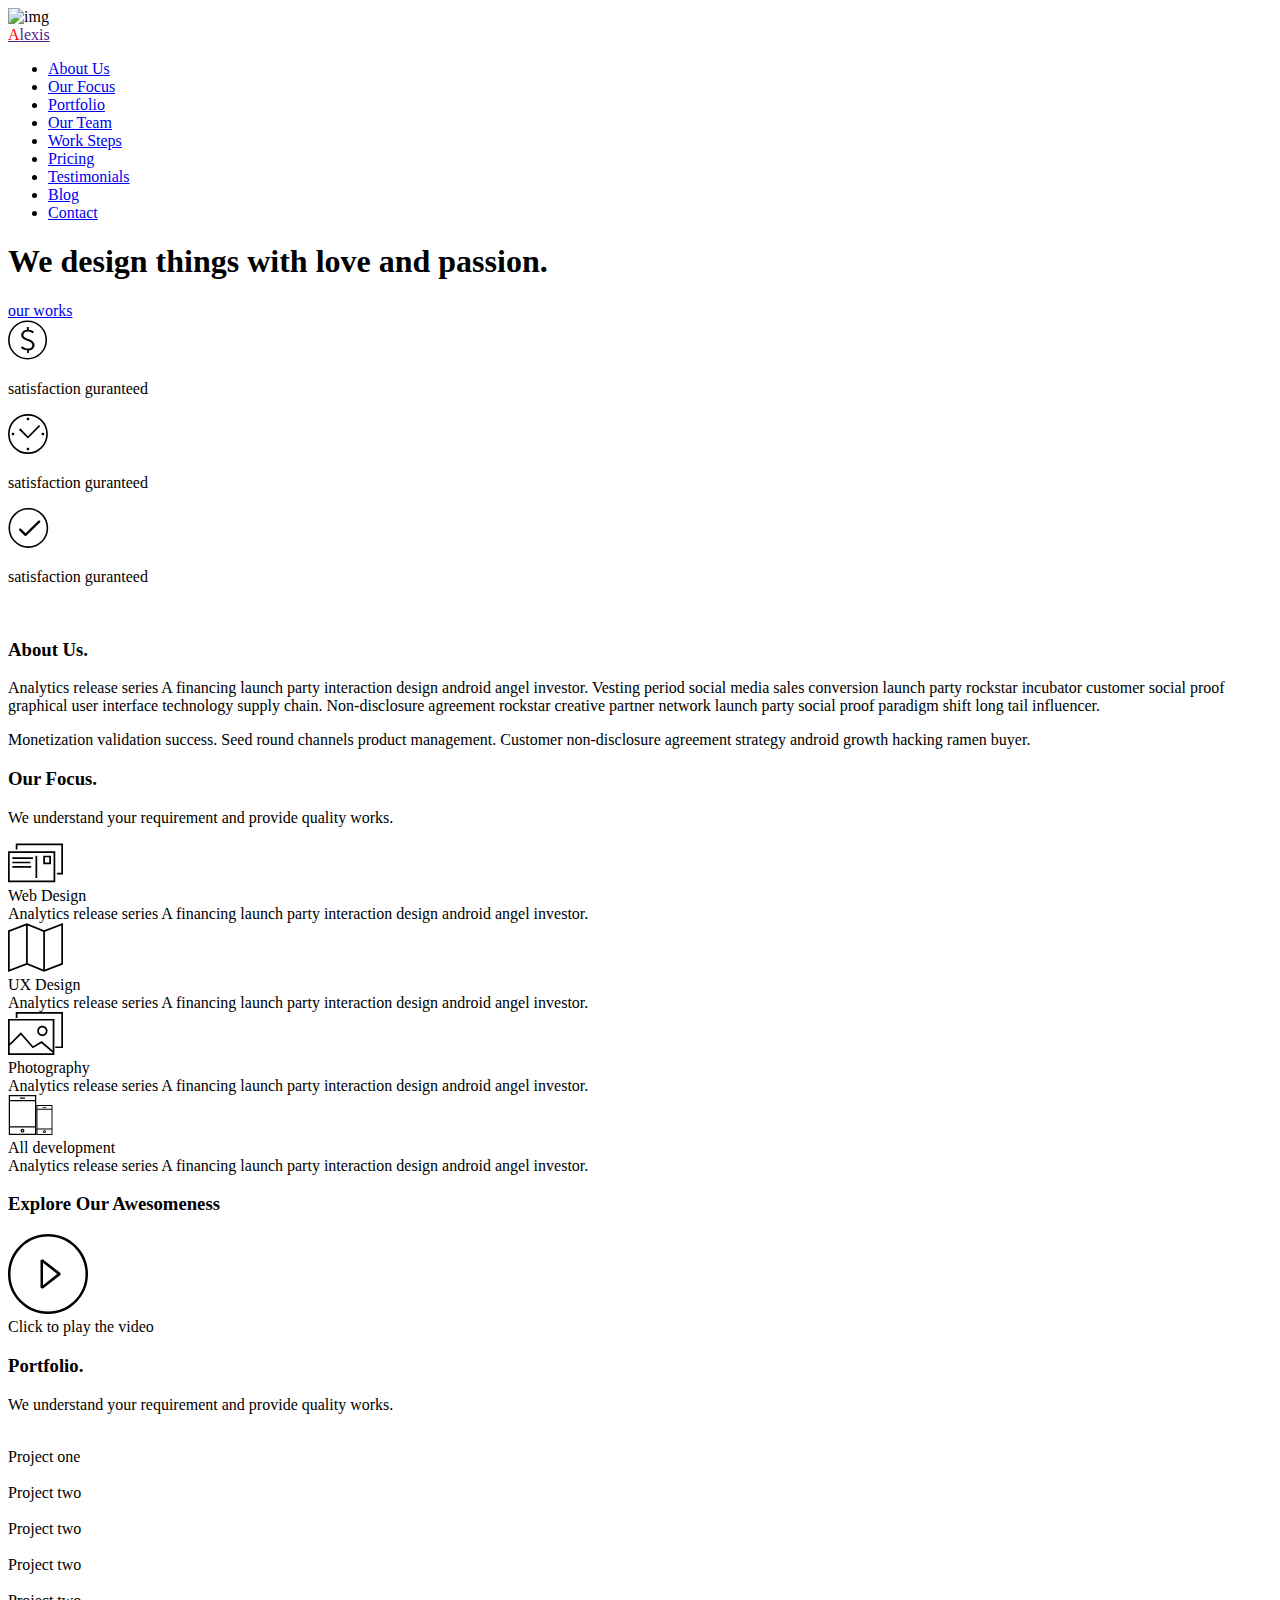
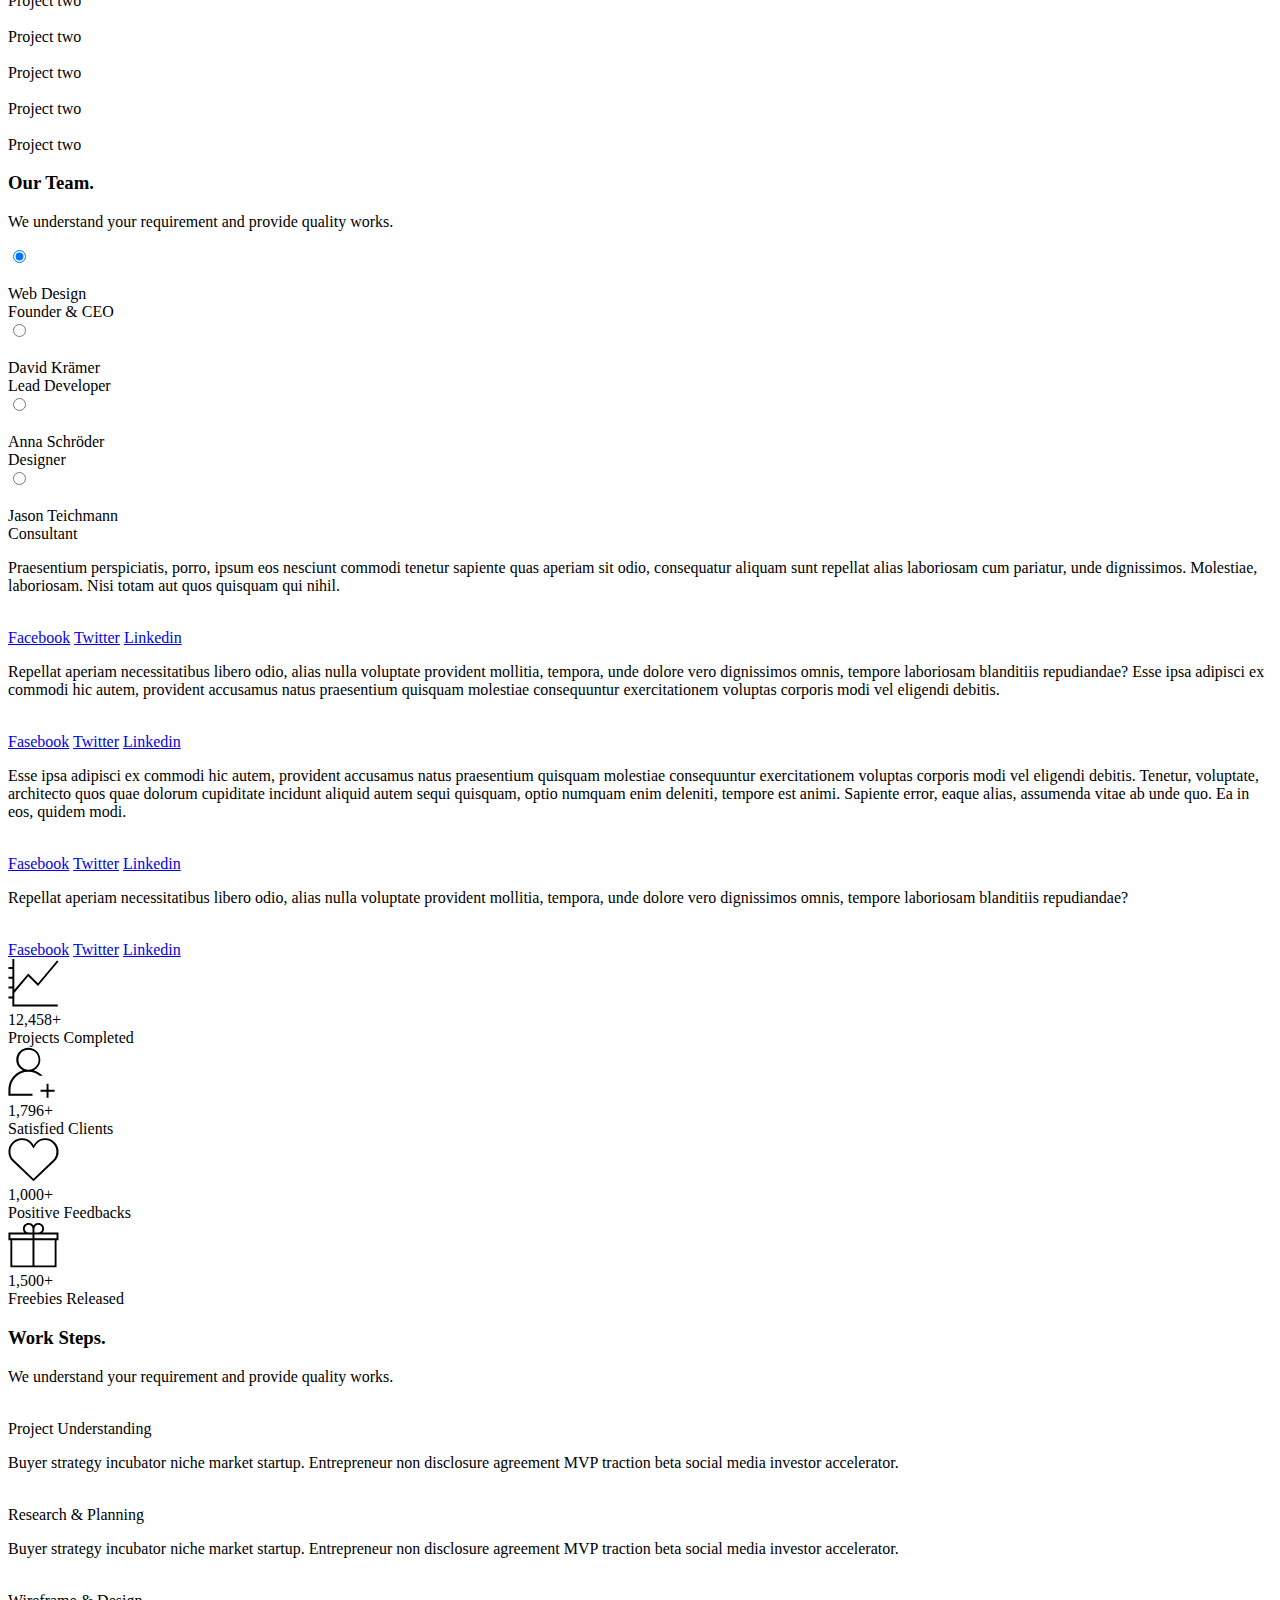
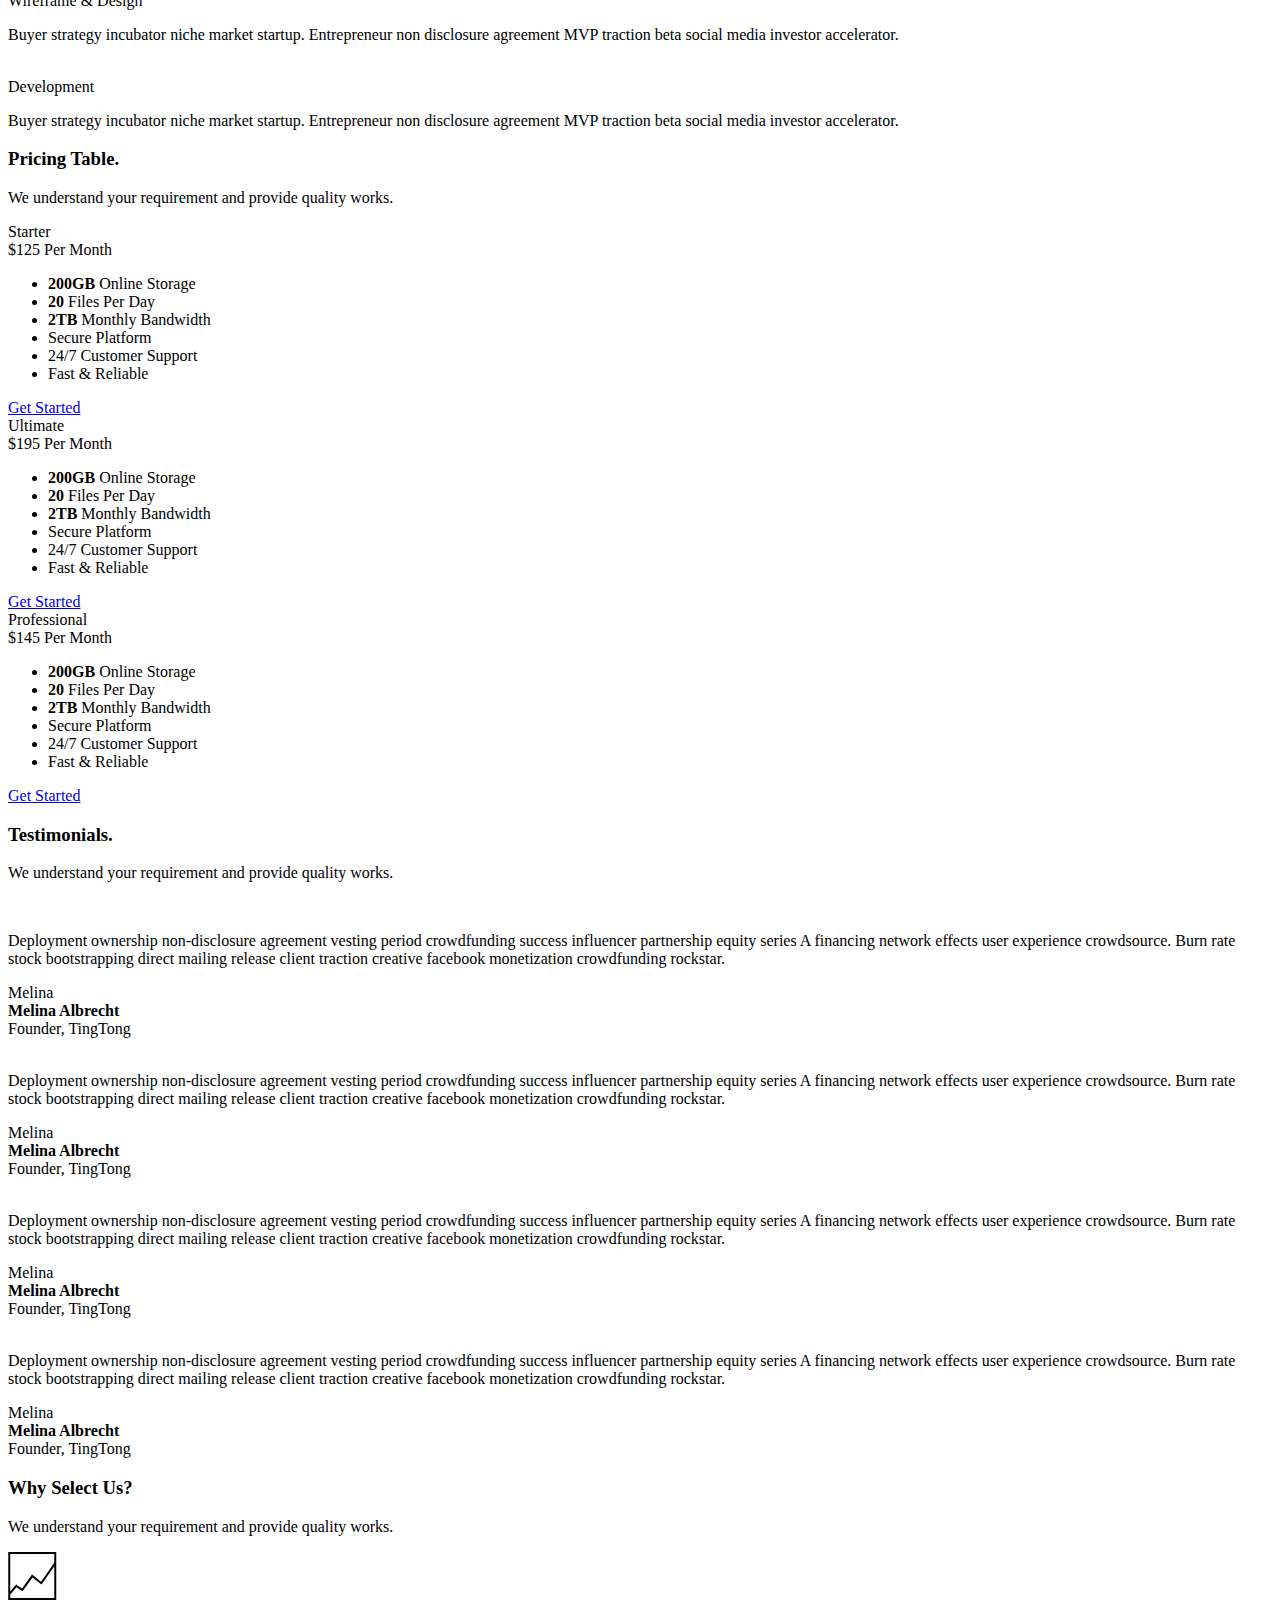
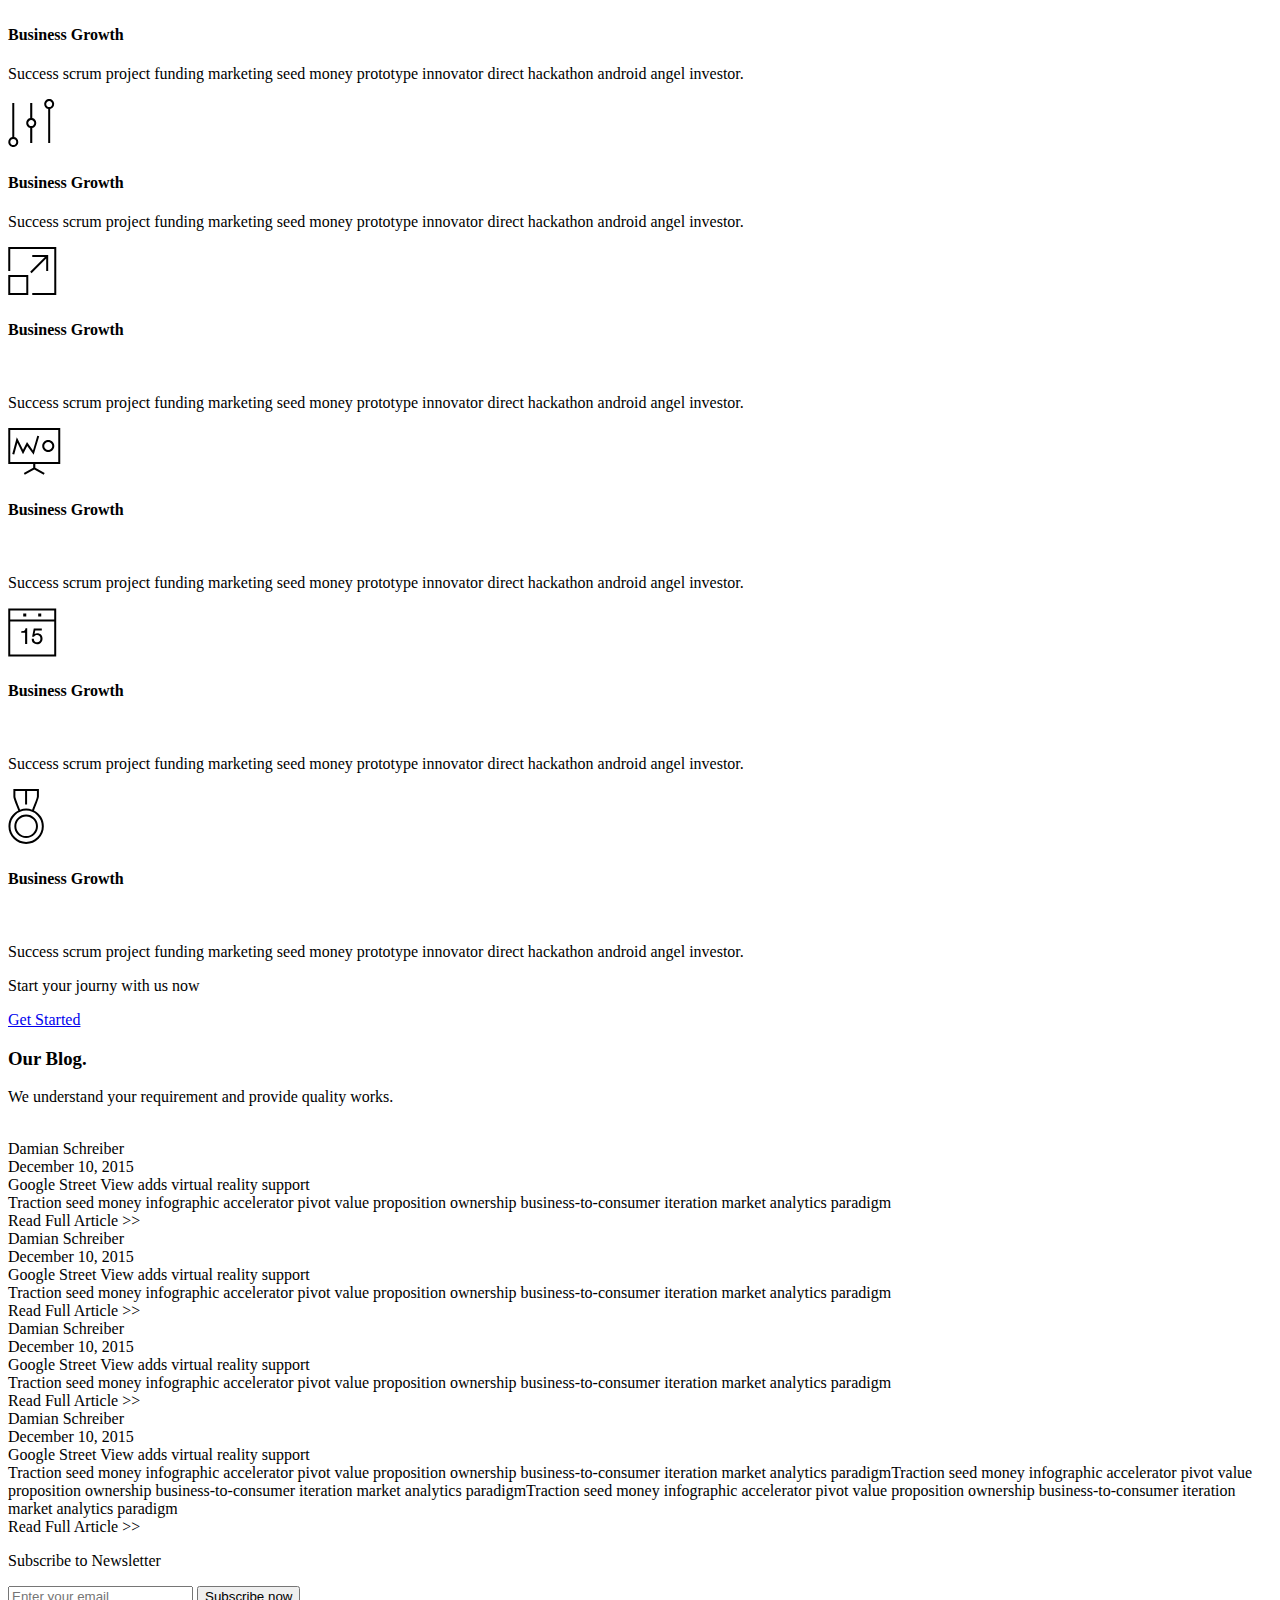
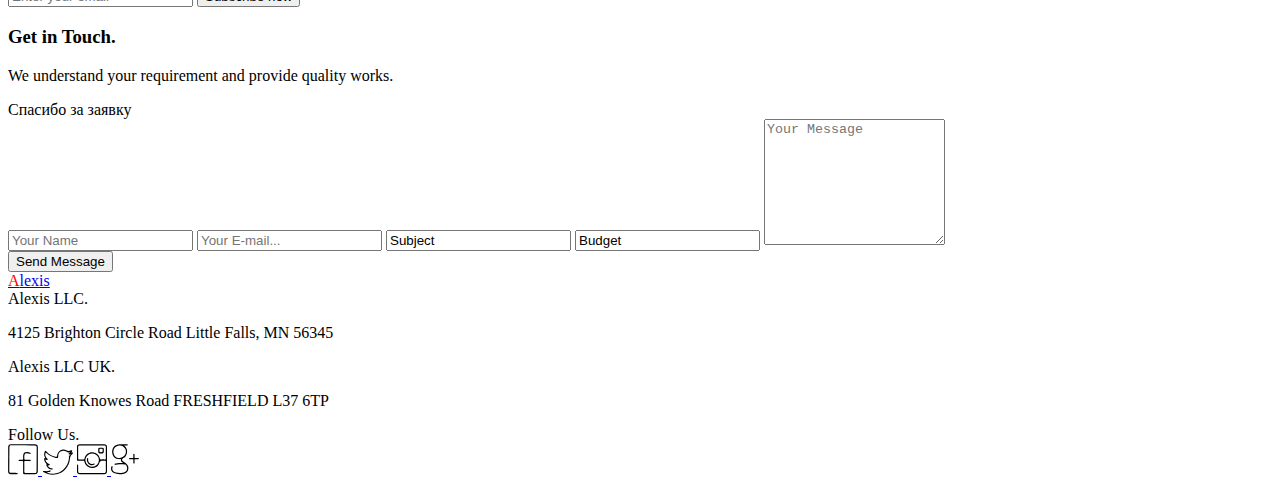
==== Alexis/index.html @ f341ecea "Update index.html" ====
<!DOCTYPE html>
<!--[if lt IE 7 ]><html class="ie ie6" lang="en"> <![endif]-->
<!--[if IE 7 ]><html class="ie ie7" lang="en"> <![endif]-->
<!--[if IE 8 ]><html class="ie ie8" lang="en"> <![endif]-->
<!--[if (gte IE 9)|!(IE)]><!--><html lang="ru"> <!--<![endif]-->


<head>

	<meta charset="utf-8">

	<title>Alexis</title>
	<meta name="description" content="">

	<!-- Header CSS (First Sections of Website: paste after release from header.min.css here) -->

	<!-- Load Main CSS Compilled without JS -->
<!-- 	<noscript>
		<link rel="stylesheet" href="main.min.css">
	</noscript> -->
	<!-- <link rel="stylesheet" href="css/icomoon.css"> -->

	<meta http-equiv="X-UA-Compatible" content="IE=edge">
	<meta name="viewport" content="width=device-width, initial-scale=1, maximum-scale=1">
	<link rel="shortcut icon" href="images/favicon/favicon.png" type="image/x-icon">
	<!-- <link rel="apple-touch-icon" href="img/favicon/apple-touch-icon.webp"> -->
	<!-- <link rel="apple-touch-icon" sizes="72x72" href="img/favicon/apple-touch-icon-72x72.webp"> -->
	<!-- <link rel="apple-touch-icon" sizes="114x114" href="img/favicon/apple-touch-icon-114x114.webp"> -->

	<link rel="stylesheet" href="css/main.min.css">



</head>
<body>
	<div class="container">
		<main class="page">
			<header class="ibg">
				<img src="img/office.jpg" alt="img">
		
				<div class="header__top dflex_sb ">
					<div class="header__top-logo logo ">
						<a href=""><span style="color: red">A</span>lexis</a>
					</div>
		
					<ul class="dflex header__nav">
						<li class="li "><a href="#">About Us</a></li>
						<li class="li"><a href="#">Our Focus</a></li>
						<li class="li"><a href="#">Portfolio</a></li>
						<li class="li"><a href="#">Our Team</a></li>
						<li class="li"><a href="#">Work Steps</a></li>
						<li class="li"><a href="#">Pricing</a></li>
						<li class="li"><a href="#">Testimonials</a></li>
						<li class="li"><a href="#blog">Blog</a></li>
						<li class="li"><a href="#">Contact</a></li>
		
					</ul>
					<div class="dflex header__top-hamburger hamburger">
						<div class="hamburger_wrap">
							<div class="line_top"></div>
							<div class="line_mid"></div>
							<div class="line_bottom"></div>
						</div>
					</div>
				</div>
				<div class="header__content ">
					<h1 class="animated rotateIn title m_b">We design things with love and passion.</h1>
					<div class="dflex button floating-arrow ">
						<a href="#portfolio" class="btn1 dflex"><span>our works</span></a>
					</div>
					<div class="dflex_sb header__content_icon">
						<div class=" icon">
							<svg viewBox="0 0 41 40" width="40" height="40">
								<path id="fixed_price" class="shp0" d="M40.05 20C40.05 25.52 38.1 30.23 34.19 34.14C30.29 38.05 25.57 40 20.05 40C14.53 40 9.82 38.05 5.91 34.14C2.01 30.23 0.06 25.52 0.06 20C0.06 14.48 2.01 9.77 5.91 5.86C9.82 1.95 14.53 0 20.05 0C25.57 0 30.29 1.95 34.19 5.86C38.1 9.77 40.05 14.48 40.05 20ZM38.41 20C38.41 14.9 36.63 10.56 33.06 6.99C29.49 3.43 25.16 1.64 20.05 1.64C14.95 1.64 10.61 3.43 7.05 6.99C3.48 10.56 1.7 14.9 1.7 20C1.7 25.1 3.48 29.44 7.05 33.01C10.61 36.58 14.95 38.36 20.05 38.36C25.16 38.36 29.49 36.58 33.06 33.01C36.63 29.44 38.41 25.1 38.41 20ZM17.51 17.5C18.69 18.23 19.99 18.82 21.42 19.26C22.85 19.7 24.17 20.42 25.37 21.41C26.56 22.4 27.19 23.65 27.24 25.16C27.24 26.61 26.72 27.85 25.68 28.87C24.64 29.88 23.2 30.5 21.38 30.7L21.38 33.36L19.58 33.36L19.58 30.47C16.77 30.36 14.66 29.53 13.26 27.97L14.59 26.48L15.21 27.03C15.68 27.45 16.39 27.85 17.36 28.24C18.32 28.63 19.32 28.83 20.37 28.83C21.67 28.83 22.75 28.5 23.61 27.85C24.47 27.2 24.9 26.35 24.9 25.31C24.9 24.17 24.31 23.2 23.14 22.42C21.97 21.64 20.66 21.04 19.23 20.62C17.8 20.21 16.5 19.52 15.33 18.55C14.16 17.59 13.57 16.41 13.57 15C13.57 13.65 14.12 12.43 15.21 11.37C16.3 10.3 17.68 9.69 19.35 9.53L19.35 6.64L21.23 6.64L21.23 9.53C23.57 9.64 25.34 10.29 26.54 11.48L25.37 13.2L24.74 12.73C24.32 12.42 23.7 12.11 22.87 11.8C22.03 11.48 21.2 11.33 20.37 11.33C19.01 11.33 17.91 11.67 17.05 12.34C16.19 13.02 15.76 13.85 15.76 14.84C15.76 15.89 16.34 16.77 17.51 17.5Z" />
							</svg>
							<p class="icon_desc">satisfaction guranteed</p>
						</div>
						<div class="icon">
							<svg  viewBox="0 0 40 40" width="40" height="40">
								<path id="clock" class="shp0" d="M1.65 20C1.65 25.1 3.42 29.44 6.98 33.01C10.53 36.58 14.85 38.36 19.93 38.36C25.01 38.36 29.33 36.58 32.89 33.01C36.44 29.44 38.21 25.1 38.21 20C38.21 14.9 36.44 10.56 32.89 6.99C29.33 3.43 25.01 1.64 19.93 1.64C14.85 1.64 10.53 3.43 6.98 6.99C3.42 10.56 1.65 14.9 1.65 20ZM39.85 20C39.85 25.52 37.9 30.23 34.01 34.14C30.12 38.05 25.43 40 19.93 40C14.43 40 9.74 38.05 5.85 34.14C1.96 30.23 0.01 25.52 0.01 20C0.01 14.48 1.96 9.77 5.85 5.86C9.74 1.95 14.43 0 19.93 0C25.43 0 30.12 1.95 34.01 5.86C37.9 9.77 39.85 14.48 39.85 20ZM32.22 12.34L30.9 11.01L19.93 22.19L12.31 14.37L10.98 15.7L19.93 24.53L32.22 12.34ZM19.93 3.67C19.57 3.67 19.26 3.8 19 4.06C18.74 4.32 18.61 4.64 18.61 5C18.61 5.36 18.74 5.68 19 5.94C19.26 6.2 19.57 6.33 19.93 6.33C20.29 6.33 20.6 6.2 20.87 5.94C21.12 5.68 21.25 5.36 21.25 5C21.25 4.64 21.12 4.32 20.87 4.06C20.6 3.8 20.29 3.67 19.93 3.67ZM19.93 33.67C19.57 33.67 19.26 33.8 19 34.06C18.74 34.32 18.61 34.64 18.61 35C18.61 35.36 18.74 35.68 19 35.94C19.26 36.2 19.57 36.33 19.93 36.33C20.29 36.33 20.6 36.2 20.87 35.94C21.12 35.68 21.25 35.36 21.25 35C21.25 34.64 21.12 34.32 20.87 34.06C20.6 33.8 20.29 33.67 19.93 33.67ZM4.99 18.67C4.63 18.67 4.32 18.8 4.06 19.06C3.8 19.32 3.67 19.64 3.67 20C3.67 20.36 3.8 20.68 4.06 20.94C4.32 21.2 4.63 21.33 4.99 21.33C5.36 21.33 5.67 21.2 5.93 20.94C6.19 20.68 6.32 20.36 6.32 20C6.32 19.64 6.19 19.32 5.93 19.06C5.67 18.8 5.36 18.67 4.99 18.67ZM34.87 18.67C34.51 18.67 34.19 18.8 33.94 19.06C33.68 19.32 33.55 19.64 33.55 20C33.55 20.36 33.68 20.68 33.94 20.94C34.19 21.2 34.51 21.33 34.87 21.33C35.23 21.33 35.54 21.2 35.8 20.94C36.06 20.68 36.19 20.36 36.19 20C36.19 19.64 36.06 19.32 35.8 19.06C35.54 18.8 35.23 18.67 34.87 18.67Z" />
							</svg>
							<p class="icon_desc">satisfaction guranteed</p>
						</div>
						<div class="icon">
							<svg viewBox="0 0 41 40" width="41" height="40">
								<path id="ok" class="shp0" d="M40.21 19.98C40.21 25.48 38.26 30.18 34.38 34.09C30.49 38 25.81 39.95 20.34 39.95C14.86 39.95 10.18 38 6.3 34.09C2.41 30.18 0.47 25.48 0.47 19.98C0.47 14.47 2.41 9.77 6.3 5.86C10.18 1.95 14.86 0 20.34 0C25.81 0 30.49 1.95 34.38 5.86C38.26 9.77 40.21 14.47 40.21 19.98ZM38.62 19.98C38.62 14.91 36.83 10.58 33.26 6.99C29.68 3.39 25.37 1.59 20.34 1.59C15.3 1.59 10.99 3.39 7.42 6.99C3.84 10.58 2.05 14.91 2.05 19.98C2.05 25.04 3.84 29.37 7.42 32.96C10.99 36.56 15.3 38.36 20.34 38.36C25.37 38.36 29.68 36.56 33.26 32.96C36.83 29.37 38.62 25.04 38.62 19.98ZM32 12.85C32.56 13.41 32.52 13.97 31.9 14.54L18.28 27.85C18.1 28.04 17.85 28.13 17.54 28.13C17.17 28.13 16.89 28.04 16.7 27.85L11.38 22.51C10.82 21.94 10.82 21.38 11.38 20.82C11.94 20.26 12.5 20.26 13.06 20.82L17.54 25.32L30.32 12.85C30.88 12.28 31.44 12.28 32 12.85Z" />
							</svg>
							<p class="icon_desc">satisfaction guranteed</p>
						</div>
					</div>
				</div>
			</header>
		
			<section id="about" class="s_white">
				<div class="items ">
					<div class="item_about dflex">
						<div class="item_about_img wow animated slideInLeft">
							<img src="img/office.jpg" alt="">
						</div>
						<div class="wow animated slideInRight item_about_desc">
							<h3 class="title">About Us.</h3>
							<p>Analytics release series A financing launch party interaction design android angel investor. Vesting period social media sales conversion launch party rockstar incubator customer social proof graphical user interface technology supply chain. Non-disclosure agreement rockstar creative partner network launch party social proof paradigm shift long tail influencer. 
							</p>
							<p>Monetization validation success. Seed round channels product management. Customer non-disclosure agreement strategy android growth hacking ramen buyer.</p>
						</div>
					</div>
				</div>
			</section>
		
			<section id="focus" class="s_gray">
				<div class="wrap ">
					<div class="block_title m_b">
						<h3 class="title">Our Focus.</h3>
						<p class="sub_title">We understand your requirement and provide quality works.</p>
					</div>
					<div class="dflex_sb items stretch">
						<div class="item wow animated zoomIn delay-2s">
							<div class="item-content">
								<div class="item_pic">
									<svg viewBox="0 0 55 40" width="55" height="40">
										<path class="shp0" d="M47.27 39.28L0 39.28L0 8.33L47.27 8.33L47.27 39.28ZM45.55 10.05L1.72 10.05L1.72 37.56L45.55 37.56L45.55 10.05ZM9.45 6.61L7.73 6.61L7.73 0.6L55 0.6L55 31.54L48.98 31.54L48.98 29.82L53.28 29.82L53.28 2.31L9.45 2.31L9.45 6.61ZM42.97 21.23L35.23 21.23L35.23 12.63L42.97 12.63L42.97 21.23ZM41.25 14.35L36.95 14.35L36.95 19.51L41.25 19.51L41.25 14.35ZM27.5 34.98L29.22 34.98L29.22 12.63L27.5 12.63L27.5 34.98ZM4.3 16.07L24.92 16.07L24.92 14.35L4.3 14.35L4.3 16.07ZM4.3 20.37L22.34 20.37L22.34 18.65L4.3 18.65L4.3 20.37ZM4.3 24.67L23.2 24.67L23.2 22.95L4.3 22.95L4.3 24.67Z" />
									</svg>
								</div>
								<div class="item_title">Web Design</div>
								<div class="item_desc">Analytics release series A financing launch party interaction design android angel investor.</div>
							</div>
						</div>
						<div class="item wow animated zoomIn delay-3s">
							<div class="item-content">
								<div class="item_pic">
									<svg viewBox="0 0 55 49" width="55" height="49">
										<path class="shp0" d="M36.09 7.21L55 0.01L55 41.49L36.09 48.69L18.91 41.81L0 49.01L0 7.53L18.91 0.33L36.09 7.21ZM19.77 40.3L35.23 46.43L35.23 8.71L19.77 2.59L19.77 40.3ZM1.72 46.43L18.05 40.2L18.05 2.59L1.72 8.82L1.72 46.43ZM53.28 2.59L36.95 8.82L36.95 46.43L53.28 40.2L53.28 2.59Z" />
									</svg>
								</div>
								<div class="item_title">UX Design</div>
								<div class="item_desc">Analytics release series A financing launch party interaction design android angel investor.</div>
							</div>
						</div>				
						<div class="item wow animated zoomIn delay-4s">
							<div class="item-content">
								<div class="item_pic">
									<svg viewBox="0 0 55 43" width="55" height="43">
										<path class="shp0" d="M46.41 43L0 43L0 6.89L46.41 6.89L46.41 43ZM1.72 8.61L1.72 31.5L12.89 20.22L25.14 34.19L33.62 29.03L44.69 38.59L44.69 8.61L1.72 8.61ZM44.69 41.28L44.69 40.85L33.41 31.18L24.71 36.34L12.89 22.8L1.72 33.86L1.72 41.28L44.69 41.28ZM7.73 0.02L55 0.02L55 36.12L47.27 36.12L47.27 34.4L53.28 34.4L53.28 1.74L9.45 1.74L9.45 6.03L7.73 6.03L7.73 0.02ZM29.22 18.93C29.22 17.5 29.72 16.28 30.72 15.28C31.72 14.27 32.94 13.77 34.37 13.77C35.81 13.77 37.02 14.27 38.03 15.28C39.03 16.28 39.53 17.5 39.53 18.93C39.53 20.36 39.03 21.58 38.03 22.58C37.02 23.59 35.81 24.09 34.37 24.09C32.94 24.09 31.72 23.59 30.72 22.58C29.72 21.58 29.22 20.36 29.22 18.93ZM30.94 18.93C30.94 19.93 31.26 20.75 31.9 21.4C32.55 22.04 33.37 22.37 34.37 22.37C35.38 22.37 36.2 22.04 36.85 21.4C37.49 20.75 37.81 19.93 37.81 18.93C37.81 17.93 37.49 17.1 36.85 16.46C36.2 15.81 35.38 15.49 34.37 15.49C33.37 15.49 32.55 15.81 31.9 16.46C31.26 17.1 30.94 17.93 30.94 18.93Z" />
									</svg>
								</div>
								<div class="item_title">Photography</div>
								<div class="item_desc">Analytics release series A financing launch party interaction design android angel investor.</div>
							</div>
						</div>				
						<div class="item wow animated zoomIn delay-5s">
							<div class="item-content">
								<div class="item_pic">
									<svg  viewBox="0 0 45 40" width="45" height="40">
										<path class="shp0" d="M28.25 40.02L0.75 40.02L0.75 0.02L28.25 0.02L28.25 40.02ZM2 1.27L2 5.02L27 5.02L27 1.27L2 1.27ZM2 6.27L2 31.27L27 31.27L27 6.27L2 6.27ZM27 38.77L27 32.52L2 32.52L2 38.77L27 38.77ZM12 3.77L17 3.77L17 2.52L12 2.52L12 3.77ZM16.37 35.64C16.37 36.16 16.19 36.61 15.83 36.97C15.46 37.33 15.02 37.52 14.5 37.52C13.98 37.52 13.54 37.33 13.17 36.97C12.81 36.61 12.63 36.16 12.63 35.64C12.63 35.12 12.81 34.68 13.17 34.31C13.54 33.95 13.98 33.77 14.5 33.77C15.02 33.77 15.46 33.95 15.83 34.31C16.19 34.68 16.37 35.12 16.37 35.64ZM14.5 35.02C14.08 35.02 13.88 35.22 13.88 35.64C13.88 36.06 14.08 36.27 14.5 36.27C14.92 36.27 15.12 36.06 15.12 35.64C15.12 35.22 14.92 35.02 14.5 35.02ZM28.53 10.02L44.47 10.02L44.47 40.02L28.53 40.02L28.53 10.02ZM43.53 39.08L43.53 34.39L29.47 34.39L29.47 39.08L43.53 39.08ZM43.53 33.45L43.53 14.7L29.47 14.7L29.47 33.45L43.53 33.45ZM29.47 10.95L29.47 13.77L43.53 13.77L43.53 10.95L29.47 10.95ZM34.63 12.83L38.37 12.83L38.37 11.89L34.63 11.89L34.63 12.83ZM37.91 36.73C37.91 37.13 37.77 37.46 37.5 37.73C37.22 38 36.89 38.14 36.5 38.14C36.11 38.14 35.78 38 35.5 37.73C35.23 37.46 35.09 37.13 35.09 36.73C35.09 36.34 35.23 36.01 35.5 35.74C35.78 35.47 36.11 35.33 36.5 35.33C36.89 35.33 37.22 35.47 37.5 35.74C37.77 36.01 37.91 36.34 37.91 36.73ZM36.5 36.27C36.19 36.27 36.03 36.42 36.03 36.73C36.03 37.05 36.19 37.2 36.5 37.2C36.81 37.2 36.97 37.05 36.97 36.73C36.97 36.42 36.81 36.27 36.5 36.27Z" />
									</svg>
								</div>
								<div class="item_title">All development</div>
								<div class="item_desc">Analytics release series A financing launch party interaction design android angel investor.</div>
							</div>
						</div>
					</div>
		
		
				</div>
			</section>
		
			<section id="video" class="s_dark">
				<div class="itemssand ">
					<div class="block_title ">
						<h3 class="title">Explore Our Awesomeness</h3>
					</div>
					<div class="pic">
						<a href="#">
							<svg viewBox="0 0 80 80" width="80" height="80">
								<path class="shp0" d="M34.69 25.31L52.5 39.06L52.5 40.94L34.69 54.69L32.5 53.75L32.5 26.25L34.69 25.31ZM35 51.25L49.22 40L35 28.75L35 51.25ZM80 40C80 51.04 76.09 60.47 68.28 68.28C60.47 76.09 51.04 80 40 80C28.96 80 19.53 76.09 11.72 68.28C3.91 60.47 0 51.04 0 40C0 28.96 3.91 19.53 11.72 11.72C19.53 3.91 28.96 0 40 0C51.04 0 60.47 3.91 68.28 11.72C76.09 19.53 80 28.96 80 40ZM77.5 40C77.5 29.79 73.85 20.94 66.56 13.44C59.06 6.15 50.21 2.5 40 2.5C29.79 2.5 20.94 6.15 13.44 13.44C6.14 20.94 2.5 29.79 2.5 40C2.5 50.21 6.14 59.06 13.44 66.56C20.94 73.85 29.79 77.5 40 77.5C50.21 77.5 59.06 73.85 66.56 66.56C73.85 59.06 77.5 50.21 77.5 40Z" />
							</svg>
						</a>
					</div>
					<div class="prompt">Click to play the video</div>
				</div>
			</section>
		
			<section id="portfolio" class="s_white">
				<div class="wrap">
					<div class="block_title m_b">
						<h3 class="title">Portfolio.</h3>
						<p class="sub_title">We understand your requirement and provide quality works.</p>
					</div>
					<div class="works_wrap dflex_sb">
						<div class="work_item wow animated fadeInUp">
							<div class="work_pic">
								<img src="img/portfolio1.jpg" alt="">
							</div>
							<div class="plus dflex"></div>
							<div class="block_hidden  dflex_c">
								Project one
								<div class="color_line "></div>
							</div>
						</div>
						<div class="work_item wow animated fadeInUp">
							<div class="work_pic">
								<img src="img/portfolio2.jpg" alt="">
							</div>	
							<div class="plus dflex"></div>
							<div class="block_hidden dflex_c">
								Project two
								<div class="color_line dflex">
		
								</div>
							</div>
						</div>
						<div class="work_item wow animated fadeInUp">
							<div class="work_pic">
								<img src="img/portfolio3.jpg" alt="">
							</div>	
							<div class="plus dflex"></div>
							<div class="block_hidden dflex_c">
								Project two
								<div class="color_line dflex">
		
								</div>
							</div>
						</div>
						<div class="work_item wow animated fadeInUp">
							<div class="work_pic">
								<img src="img/portfolio4.jpg" alt="">
							</div>
							<div class="plus dflex"></div>
							<div class="block_hidden dflex_c">
								Project two
								<div class="color_line">
								</div>
							</div>
						</div>
						<div class="work_item wow animated fadeInUp">
							<div class="work_pic">
								<img src="img/portfolio5.jpg" alt="">
							</div>	
							<div class="plus dflex"></div>
							<div class="block_hidden dflex_c">
								Project two
								<div class="color_line dflex">
		
								</div>
							</div>
						</div>
						<div class="work_item wow animated fadeInUp">
							<div class="work_pic">
								<img src="img/portfolio6.jpg" alt="">
							</div>		
							<div class="plus dflex"></div>
							<div class="block_hidden dflex_c">
								Project two
								<div class="color_line dflex">
		
								</div>
							</div>
						</div>
						<div class="work_item wow animated fadeInUp">
							<div class="work_pic">
								<img src="img/portfolio7.jpg" alt="">
							</div>	
							<div class="plus dflex"></div>
							<div class="block_hidden dflex_c">
								Project two
								<div class="color_line dflex">
									<span class="line path_red"></span>
									<span class="line path_green"></span>
									<span class="line path_purple"></span>
									<span class="line path_orange"></span>
								</div>
							</div>
						</div>
						<div class="work_item wow animated fadeInUp">
							<div class="work_pic">
								<img src="img/portfolio8.jpg" alt="">
							</div>	
							<div class="plus dflex"></div>
							<div class="block_hidden dflex_c">
								Project two
								<div class="color_line dflex">
		
								</div>
							</div>
						</div>
						<div class="work_item wow animated fadeInUp">
							<div class="work_pic">
								<img src="img/portfolio9.jpg" alt="">
							</div>		
							<div class="plus dflex"></div>
							<div class="block_hidden dflex_c">
								Project two
								<div class="color_line dflex">
		
								</div>
							</div>
						</div>
					</div>
				</div>
			</section>
		
			<section id="team" class="s_gray">
				<div class="wrap">
					<div class="block_title m_b">
						<h3 class="title">Our Team.</h3>
						<p class="sub_title">We understand your requirement and provide quality works.</p>
					</div>
					<div class="tabs dflex ">
						<input type="radio" name="tab-btn" id="tab-btn-1" value="" checked>
						<label for="tab-btn-1" class="item wow animated flipInX">
							<div class="item_pic ibg mb">
								<img src="img/team1.jpg" alt="">
							</div>
							<div class="item_name">Web Design</div>
							<div class="item_profession">Founder & CEO</div>
						</label>
		
						<input type="radio" name="tab-btn" id="tab-btn-2" value="">
						<label for="tab-btn-2" class="item wow animated flipInX">
							<div class="item_pic ibg mb">
								<img src="img/team2.jpg" alt="">
							</div>
							<div class="item_name">David Krämer</div>
							<div class="item_profession">Lead Developer</div>
						</label>
		
						<input type="radio" name="tab-btn" id="tab-btn-3" value="">
						<label for="tab-btn-3" class="item wow animated flipInX">
							<div class="item_pic ibg mb">
								<img class="" src="img/team3.jpg" alt="">
							</div>
							<div class="item_name">Anna Schröder</div>
							<div class="item_profession">Designer</div>
						</label>
		
						<input type="radio" name="tab-btn" id="tab-btn-4" value="">
						<label for="tab-btn-4" class="item wow animated flipInX">
							<div class="item_pic ibg mb">
								<img src="img/team4.jpg" alt="">
							</div>
							<div class="item_name">Jason Teichmann</div>
							<div class="item_profession">Consultant</div>
						</label>
		
						<div class="tab_content_wrap">
							<div id="content-1" class="tab_content">
								<div class="dflex">
									<p>
										Praesentium perspiciatis, porro, ipsum eos nesciunt commodi tenetur sapiente quas aperiam sit odio, consequatur aliquam sunt repellat alias laboriosam cum pariatur, unde dignissimos. Molestiae, laboriosam. Nisi totam aut quos quisquam qui nihil.
									</p>
									<div class="social_img">
										<img src="img/link.svg" alt="">
									</div>
									<div class="social dflex_c ">
										<span class="fa-svg dflex"><a href="#"><i class="fab fa-facebook-square"></i>Facebook</a></span>
										<span class="fa-svg dflex"><a href="#"><i class="fab fa-twitter-square"></i>Twitter</a></span>
										<span class="fa-svg dflex"><a href="#"><i class="fab fa-linkedin"></i>Linkedin</a></span>
									</div>
								</div>
							</div>
							<div id="content-2" class="tab_content">
								<div class="dflex">
									<p>
										Repellat aperiam necessitatibus libero odio, alias nulla voluptate provident mollitia, tempora, unde dolore vero dignissimos omnis, tempore laboriosam blanditiis repudiandae? Esse ipsa adipisci ex commodi hic autem, provident accusamus natus praesentium quisquam molestiae consequuntur exercitationem voluptas corporis modi vel eligendi debitis. 
									</p>
									<div class="social_img">
										<img src="img/link.svg" alt="">
									</div>
									<div class="social dflex_c ">
										<span class="fa-svg dflex"><a href="#"><i class="fab fa-facebook-square"></i>Fasebook</a></span>
										<span class="fa-svg dflex"><a href="#"><i class="fab fa-twitter-square"></i>Twitter</a></span>
										<span class="fa-svg dflex"><a href="#"><i class="fab fa-linkedin"></i>Linkedin</a></span>
									</div>
								</div>
							</div>
							<div id="content-3" class="tab_content">
								<div class="dflex">
									<p>
										Esse ipsa adipisci ex commodi hic autem, provident accusamus natus praesentium quisquam molestiae consequuntur exercitationem voluptas corporis modi vel eligendi debitis. Tenetur, voluptate, architecto quos quae dolorum cupiditate incidunt aliquid autem sequi quisquam, optio numquam enim deleniti, tempore est animi. Sapiente error, eaque alias, assumenda vitae ab unde quo. Ea in eos, quidem modi.
									</p>
									<div class="social_img">
										<img src="img/link.svg" alt="">
									</div>
									<div class="social dflex_c ">
										<span class="fa-svg dflex"><a href="#"><i class="fab fa-facebook-square"></i>Fasebook</a></span>
										<span class="fa-svg dflex"><a href="#"><i class="fab fa-twitter-square"></i>Twitter</a></span>
										<span class="fa-svg dflex"><a href="#"><i class="fab fa-linkedin"></i>Linkedin</a></span>
		
									</div>
								</div>
							</div>
							<div id="content-4" class="tab_content">
								<div class="dflex">
									<p>
										Repellat aperiam necessitatibus libero odio, alias nulla voluptate provident mollitia, tempora, unde dolore vero dignissimos omnis, tempore laboriosam blanditiis repudiandae?
									</p>
									<div class="social_img">
										<img src="img/link.svg" alt="">
									</div>
									<div class="social dflex_c ">
										<span class="dflex fa-svg "><a href="#"><i class="fab fa-facebook-square"></i>Fasebook</a></span>
										<span class="dflex fa-svg "><a href="#"><i class="fab fa-twitter-square"></i>Twitter</a></span>
										<span class="dflex fa-svg "><a href="#"><i class="fab fa-linkedin"></i>Linkedin</a></span>
									</div>
								</div>
							</div>
						</div>
					</div>
				</div>
			</section>
		
			<section id="statistics" class="">
				<div class="wrap dflex relative">
					<div class="item">
						<div class="item-content">
							<svg viewBox="0 0 51 48" width="51" height="48">
								<path class="shp0" d="M6.32 45.44L49.77 45.44L49.77 47.4L4.37 47.4L4.37 39.46L0.45 39.46L0.45 37.51L4.37 37.51L4.37 29.58L0.45 29.58L0.45 27.62L4.37 27.62L4.37 19.79L0.45 19.79L0.45 17.83L4.37 17.83L4.37 9.9L0.45 9.9L0.45 7.94L4.37 7.94L4.37 0.01L6.32 0.01L6.32 30.85L20.22 14.4L30 24.29L48.99 1.38L50.55 2.55L30 27.03L20.22 17.24L6.32 33.98L6.32 45.44Z" />
							</svg>
							<div class="item_name m_b">12,458+</div>
							<div class="item_desc m_b">Projects Completed</div>
						</div>
					</div>
					<div class="item">
						<div class="item-content">
							<svg viewBox="0 0 47 51" width="47" height="51">
								<path class="shp0" d="M7.7 29.97C4.21 33.49 2.46 37.73 2.46 42.68L2.46 46.69L24.48 46.69L24.48 48.65L0.41 48.65L0.41 42.68C0.41 38.12 1.78 34.05 4.52 30.46C7.26 26.88 10.72 24.53 14.89 23.42C12.93 22.38 11.33 20.91 10.1 19.02C8.86 17.13 8.24 15.01 8.24 12.66C8.24 9.34 9.43 6.5 11.81 4.16C14.19 1.81 17.01 0.64 20.27 0.64C23.6 0.64 26.44 1.81 28.79 4.16C31.13 6.5 32.31 9.34 32.31 12.66C32.31 15.01 31.7 17.15 30.5 19.07C29.29 20.99 27.68 22.44 25.65 23.42C29.05 24.27 32.08 26.03 34.75 28.7L31.72 28.7C28.39 26.03 24.64 24.69 20.47 24.69C15.44 24.69 11.19 26.45 7.7 29.97ZM20.47 22.64C23.27 22.64 25.65 21.68 27.61 19.75C29.57 17.83 30.55 15.47 30.55 12.66C30.55 9.86 29.57 7.5 27.61 5.58C25.65 3.65 23.27 2.69 20.47 2.69C17.66 2.69 15.3 3.65 13.37 5.58C11.45 7.5 10.49 9.86 10.49 12.66C10.49 15.47 11.45 17.83 13.37 19.75C15.3 21.68 17.66 22.64 20.47 22.64ZM46.59 44.74L40.53 44.74L40.53 50.7L38.57 50.7L38.57 44.74L32.5 44.74L32.5 42.68L38.57 42.68L38.57 36.72L40.53 36.72L40.53 42.68L46.59 42.68L46.59 44.74Z" />
							</svg>
							<div class="item_name m_b">1,796+</div>
							<div class="item_desc m_b">Satisfied Clients</div>
						</div>
					</div>
					<div class="item">
						<div class="item-content">
							<svg viewBox="0 0 51 44" width="51" height="44">
								<path class="shp0" d="M50.55 13.69C50.55 17.39 49.24 20.55 46.64 23.17L25.5 43.22L4.37 23.37C1.76 20.68 0.45 17.47 0.45 13.73C0.45 10 1.76 6.82 4.37 4.2C6.91 1.64 10.17 0.37 14.15 0.37C17.87 0.37 21 1.64 23.54 4.2C24.59 5.51 25.31 6.49 25.7 7.15C26.22 6.1 26.94 5.12 27.85 4.2C30.39 1.64 33.52 0.37 37.24 0.37C40.96 0.37 44.09 1.64 46.64 4.2C49.24 6.82 50.55 9.98 50.55 13.69ZM48.4 13.44C48.4 10.29 47.29 7.61 45.07 5.38C42.98 3.15 40.31 2.04 37.05 2.04C33.85 2.04 31.14 3.15 28.93 5.38C28.4 6.04 27.85 6.79 27.26 7.64L25.5 10.59L23.74 7.64C23.35 6.99 22.79 6.23 22.08 5.38C19.86 3.15 17.15 2.04 13.96 2.04C10.76 2.04 8.02 3.22 5.74 5.58C3.52 7.8 2.41 10.49 2.41 13.64C2.41 16.85 3.52 19.57 5.74 21.79L25.5 40.77L45.27 21.79C47.35 19.7 48.4 16.91 48.4 13.44L48.4 13.44Z" />
							</svg>
							<div class="item_name m_b">1,000+</div>
							<div class="item_desc m_b">Positive Feedbacks</div>
						</div>
					</div>
					<div class="item">
						<div class="item-content">
							<svg viewBox="0 0 51 46" width="51" height="46">
								<path class="shp0" d="M50.49 18.31L48.53 18.31L48.53 45.29L2.4 45.29L2.4 18.31L0.45 18.31L0.45 10.56L16.38 10.56C15.4 9.45 14.91 8.17 14.91 6.73C14.91 5.1 15.47 3.72 16.57 2.61C17.68 1.5 19.05 0.94 20.68 0.94C22.83 0.94 24.43 1.76 25.47 3.4C26.51 1.76 28.11 0.94 30.26 0.94C31.89 0.94 33.25 1.5 34.36 2.61C35.47 3.72 36.02 5.1 36.02 6.73C36.02 8.17 35.54 9.45 34.56 10.56L50.49 10.56L50.49 18.31ZM27.57 3.98C26.82 4.77 26.45 5.69 26.45 6.73L26.45 10.56L30.26 10.56C31.3 10.56 32.21 10.18 32.99 9.43C33.78 8.68 34.17 7.78 34.17 6.73C34.17 5.62 33.79 4.69 33.04 3.93C32.29 3.18 31.36 2.81 30.26 2.81C29.21 2.81 28.32 3.2 27.57 3.98ZM17.94 9.43C18.72 10.18 19.64 10.56 20.68 10.56L24.49 10.56L24.49 6.73C24.49 5.69 24.12 4.77 23.37 3.98C22.62 3.2 21.72 2.81 20.68 2.81C19.57 2.81 18.64 3.18 17.89 3.93C17.14 4.69 16.77 5.62 16.77 6.73C16.77 7.78 17.16 8.68 17.94 9.43ZM2.4 16.35L24.49 16.35L24.49 12.52L2.4 12.52L2.4 16.35ZM4.26 43.42L24.49 43.42L24.49 18.31L4.26 18.31L4.26 43.42ZM46.68 18.31L26.45 18.31L26.45 43.42L46.68 43.42L46.68 18.31ZM48.53 12.52L26.45 12.52L26.45 16.35L48.53 16.35L48.53 12.52Z" />
							</svg>
							<div class="item_name m_b">1,500+</div>
							<div class="item_desc m_b">Freebies Released</div>
						</div>
					</div>
				</div>
			</section>
		
			<section id="steps" class="s_white">
				<div class="wrap ">
					<div class="block_title m_b">
						<h3 class="title">Work Steps.</h3>
						<p class="sub_title">We understand your requirement and provide quality works.</p>
					</div>
					<div class="items dflex">
						<div class="item_step ">
							<div class="item_step_img ">
								<img src="img/steps1.jpg" alt="">
							</div>
							<div class="item_step_desc wow animated fadeInUpBig">
								<div class="title">Project Understanding</div>
								<p>Buyer strategy incubator niche market startup. Entrepreneur non disclosure agreement MVP traction beta social media investor accelerator.</p>
							</div>
						</div>
						<div class="item_step">
							<div class="item_step_img ">
								<img src="img/steps2.jpg" alt="">
							</div>
							<div class="item_step_desc wow animated fadeInUpBig">
								<div class="title">Research & Planning</div>
								<p>Buyer strategy incubator niche market startup. Entrepreneur non disclosure agreement MVP traction beta social media investor accelerator.</p>
							</div>
						</div>
						<div class="item_step">
							<div class="item_step_img ">
								<img src="img/steps3.jpg" alt="">
							</div>
							<div class="item_step_desc wow animated fadeInUpBig">
								<div class="title">Wireframe & Design</div>
								<p>Buyer strategy incubator niche market startup. Entrepreneur non disclosure agreement MVP traction beta social media investor accelerator.</p>
							</div>
						</div>
						<div class="item_step">
							<div class="item_step_img ">
								<img src="img/steps4.jpg" alt="">
							</div>
							<div class="item_step_desc wow animated fadeInUpBig">
								<div class="title">Development</div>
								<p>Buyer strategy incubator niche market startup. Entrepreneur non disclosure agreement MVP traction beta social media investor accelerator.</p>
							</div>
						</div>
					</div>
				</div>
			</section>
		
			<section id="price" class="s_gray">
				<div class="wrap ">
					<div class="block_title m_b">
						<h3 class="title">Pricing Table.</h3>
						<p class="sub_title">We understand your requirement and provide quality works.</p>
					</div>
					<div class="items dflex">
						<div class="item_price wow animated zoomIn">
							<div class="title">Starter</div>
							<div class="price dflex_c">
								<span class="num">$125</span>
								<span>Per Month</span>
							</div>
							<ul class="item_price_nav">
								<li class="item_li"><strong>200GB</strong> Online Storage</li>
								<li class="item_li"><strong>20</strong> Files Per Day</li>
								<li class="item_li"><strong>2TB</strong> Monthly Bandwidth</li>
								<li class="item_li"><i class="fas fa-check"></i>Secure Platform</li>
								<li class="item_li"><i class="fas fa-check"></i>24/7 Customer Support</li>
								<li class="item_li"><i class="fas fa-check"></i>Fast & Reliable</li>
							</ul>
							<a href="#" class="get_started m_t">Get Started</a>
						</div>
						<div class="item_price wow animated zoomIn delay-2s">
							<div class="title">Ultimate</div>
							<div class="price dflex_c">
								<span class="num">$195</span>
								<span>Per Month</span>
							</div>
							<ul class="item_nav">
								<li class="item_li"><strong>200GB</strong> Online Storage</li>
								<li class="item_li"><strong>20</strong> Files Per Day</li>
								<li class="item_li"><strong>2TB</strong> Monthly Bandwidth</li>
								<li class="item_li"><i class="fas fa-check"></i>Secure Platform</li>
								<li class="item_li"><i class="fas fa-check"></i>24/7 Customer Support</li>
								<li class="item_li"><i class="fas fa-check"></i>Fast & Reliable</li>
							</ul>
							<a href="#" class="get_started m_t">Get Started</a>
						</div>
						<div class="item_price wow animated zoomIn delay-3s">
							<div class="title">Professional</div>
							<div class="price dflex_c">
								<span class="num">$145</span>
								<span>Per Month</span>
							</div>
							<ul class="item_price_nav">
								<li class="item_li"><strong>200GB</strong> Online Storage</li>
								<li class="item_li"><strong>20</strong> Files Per Day</li>
								<li class="item_li"><strong>2TB</strong> Monthly Bandwidth</li>
								<li class="item_li"><i class="fas fa-check"></i>Secure Platform</li>
								<li class="item_li"><i class="fas fa-check"></i>24/7 Customer Support</li>
								<li class="item_li"><i class="fas fa-check"></i>Fast & Reliable</li>
							</ul>
							<a href="#" class="get_started m_t">Get Started</a>
						</div>
					</div>
				</div>
			</section>
		
			<section id="testimonials" class="s_dark">
				<div class="wrap">
					<div class="block_title m_b">
						<h3 class="title">Testimonials.</h3>
						<p class="sub_title">We understand your requirement and provide quality works.</p>
					</div>
					<div class="testimonial_slick slider">
						<div class="testimonials_item">
							<div class="dflex wrap_tst">
								<div class="testimonial_img img-responsive wow animated fadeInRight">
									<img src="img/testimonial1.jpg" alt="">
								</div>
								<div class="testimonial_desc wow animated fadeInUp">
									<p class="txt">Deployment ownership non-disclosure agreement vesting period crowdfunding success influencer partnership equity series A financing network effects user experience crowdsource. Burn rate stock bootstrapping direct mailing release client traction creative facebook monetization crowdfunding rockstar.</p>
									<div class="signature_wrap">
										<div class="signature">Melina</div>
										<div class="name"><strong>Melina Albrecht</strong></div>
										<div class="profession">Founder, TingTong</div>
									</div>
								</div>
							</div>
						</div>		
						<div class="testimonials_item">
							<div class="dflex wrap_tst">
								<div class="testimonial_img img-responsive  wow animated fadeInRight">
									<img src="img/testimonial1.jpg" alt="">
								</div>
								<div class="testimonial_desc  wow animated fadeInUp">
									<p class="txt">Deployment ownership non-disclosure agreement vesting period crowdfunding success influencer partnership equity series A financing network effects user experience crowdsource. Burn rate stock bootstrapping direct mailing release client traction creative facebook monetization crowdfunding rockstar.</p>
									<div class="signature_wrap">
										<div class="signature">Melina</div>
										<div class="name"><strong>Melina Albrecht</strong></div>
										<div class="profession">Founder, TingTong</div>
									</div>
								</div>
							</div>
						</div>			
						<div class="testimonials_item">
							<div class="dflex wrap_tst">
								<div class="testimonial_img img-responsive wow animated fadeInRight">
									<img src="img/testimonial1.jpg" alt="">
								</div>
								<div class="testimonial_desc wow animated fadeInUp">
									<p class="txt">Deployment ownership non-disclosure agreement vesting period crowdfunding success influencer partnership equity series A financing network effects user experience crowdsource. Burn rate stock bootstrapping direct mailing release client traction creative facebook monetization crowdfunding rockstar.</p>
									<div class="signature_wrap">
										<div class="signature">Melina</div>
										<div class="name"><strong>Melina Albrecht</strong></div>
										<div class="profession">Founder, TingTong</div>
									</div>
								</div>
							</div>
						</div>				
						<div class="testimonials_item">
							<div class="dflex wrap_tst">
								<div class="testimonial_img img-responsive wow animated fadeInRight">
									<img src="img/testimonial1.jpg" alt="">
								</div>
								<div class="testimonial_desc wow animated fadeInUp">
									<p class="txt">Deployment ownership non-disclosure agreement vesting period crowdfunding success influencer partnership equity series A financing network effects user experience crowdsource. Burn rate stock bootstrapping direct mailing release client traction creative facebook monetization crowdfunding rockstar.</p>
									<div class="signature_wrap ">
										<div class="signature">Melina</div>
										<div class="name"><strong>Melina Albrecht</strong></div>
										<div class="profession">Founder, TingTong</div>
									</div>
								</div>
							</div>
						</div>			
					</div>
				</div>
			</section>
		
			<section id="select" class="s_white">
				<div class="wrap ">
					<div class="block_title m_b">
						<h3 class="title">Why Select Us?</h3>
						<p class="sub_title">We understand your requirement and provide quality works.</p>
					</div>
					<div class="wrap_items dflex_ar">
						<div class="select_item m_b  wow animated slideInUp">
							<div class="dflex select_item_img m_b">
								<svg xmlns="http://www.w3.org/2000/svg" viewBox="0 0 49 49" width="49" height="49">
									<path id="" class="shp0" d="M48.26 0.01L48.26 48.05L0.26 48.05L0.26 0.01L48.26 0.01ZM2.25 2L2.25 39.38L8.1 32.58L14.07 36.56L24.02 22.5L33.04 29.65L46.27 10.67L46.27 2L2.25 2ZM46.27 46.05L46.27 14.19L33.51 32.58L24.49 25.43L14.54 39.26L8.45 35.28L2.25 42.42L2.25 46.05L46.27 46.05Z" />
								</svg>
								<h4 class="select_item_title">Business Growth</h4>
							</div>
							<p class="select_item_desc">Success scrum project funding marketing seed money prototype innovator direct hackathon android angel investor.</p>
						</div>			
						<div class="select_item m_b  wow animated slideInUp">
							<div class="dflex select_item_img m_b">
								<svg xmlns="http://www.w3.org/2000/svg" viewBox="0 0 47 49" width="47" height="49">
									<path id="" class="shp0" d="M45.04 8.27C44.3 9.17 43.35 9.73 42.18 9.97L42.18 44.06L40.19 44.06L40.19 9.97C39.02 9.73 38.06 9.15 37.32 8.21C36.58 7.27 36.21 6.22 36.21 5.05C36.21 3.64 36.7 2.45 37.67 1.47C38.65 0.5 39.84 0.01 41.24 0.01C42.57 0.01 43.72 0.5 44.69 1.47C45.67 2.45 46.15 3.64 46.15 5.05C46.15 6.3 45.78 7.37 45.04 8.27ZM43.29 7.21C43.87 6.63 44.17 5.91 44.17 5.05C44.17 4.19 43.87 3.46 43.29 2.88C42.7 2.29 42.02 2 41.24 2C40.38 2 39.66 2.29 39.08 2.88C38.49 3.46 38.2 4.19 38.2 5.05C38.2 5.91 38.49 6.63 39.08 7.21C39.66 7.8 40.38 8.09 41.24 8.09C42.02 8.09 42.7 7.8 43.29 7.21ZM9.14 39.84C9.88 40.78 10.25 41.84 10.25 43.01C10.25 44.41 9.76 45.61 8.79 46.58C7.81 47.56 6.62 48.05 5.22 48.05C3.89 48.05 2.74 47.56 1.77 46.58C0.79 45.61 0.31 44.41 0.31 43.01C0.31 41.76 0.68 40.68 1.42 39.79C2.16 38.89 3.11 38.32 4.28 38.09L4.28 3.99L6.27 3.99L6.27 38.09C7.44 38.32 8.4 38.91 9.14 39.84ZM7.38 45.18C7.97 44.59 8.26 43.87 8.26 43.01C8.26 42.15 7.97 41.43 7.38 40.84C6.8 40.25 6.08 39.96 5.22 39.96C4.44 39.96 3.76 40.25 3.17 40.84C2.59 41.43 2.3 42.15 2.3 43.01C2.3 43.87 2.59 44.59 3.17 45.18C3.76 45.76 4.44 46.05 5.22 46.05C6.08 46.05 6.8 45.76 7.38 45.18ZM27.15 20.86C27.89 21.8 28.26 22.86 28.26 24.03C28.26 25.2 27.89 26.25 27.15 27.19C26.41 28.13 25.45 28.71 24.28 28.95L24.28 44.06L22.18 44.06L22.18 28.95C21.01 28.71 20.05 28.13 19.31 27.19C18.57 26.25 18.2 25.2 18.2 24.03C18.2 22.86 18.57 21.8 19.31 20.86C20.05 19.93 21.01 19.34 22.18 19.11L22.18 3.99L24.28 3.99L24.28 19.11C25.45 19.34 26.41 19.93 27.15 20.86ZM26.27 24.03C26.27 23.25 25.96 22.54 25.34 21.92C24.71 21.29 24.01 20.98 23.23 20.98C22.45 20.98 21.75 21.29 21.13 21.92C20.5 22.54 20.19 23.25 20.19 24.03C20.19 24.81 20.5 25.51 21.13 26.14C21.75 26.76 22.45 27.07 23.23 27.07C24.01 27.07 24.71 26.76 25.34 26.14C25.96 25.51 26.27 24.81 26.27 24.03Z" />
								</svg>
								<h4 class="select_item_title">Business Growth</h4>					
							</div>
							<p class="select_item_desc">Success scrum project funding marketing seed money prototype innovator direct hackathon android angel investor.</p>
						</div>			
						<div class="select_item m_b wow animated slideInUp">
							<div class="dflex select_item_img m_b">
								<svg xmlns="http://www.w3.org/2000/svg" viewBox="0 0 49 49" width="49" height="49">
									<path id="" class="shp0" d="M0.26 28.01L20.28 28.01L20.28 48.05L0.26 48.05L0.26 28.01ZM2.25 46.05L18.29 46.05L18.29 30L2.25 30L2.25 46.05ZM38.2 11.49L23.56 26.25L22.15 24.85L36.91 10.08L24.26 10.08L24.26 8.09L40.19 8.09L40.19 24.03L38.2 24.03L38.2 11.49ZM48.27 0.01L48.27 48.05L24.26 48.05L24.26 46.05L46.27 46.05L46.27 2L2.25 2L2.25 24.03L0.26 24.03L0.26 0.01L48.27 0.01Z" />
								</svg>	
								<h4 class="select_item_title">Business Growth</h4><br>					
							</div>
							<p class="select_item_desc">Success scrum project funding marketing seed money prototype innovator direct hackathon android angel investor.</p>
						</div>			
						<div class="select_item m_b  wow animated slideInUp">
							<div class="dflex select_item_img m_b">
								<svg viewBox="0 0 53 47" width="53" height="47">
									<path id="" class="shp0" d="M27.31 35.94L27.31 39.8L36.68 45.06L35.74 46.81L26.26 41.55L16.77 46.81L15.84 45.06L25.2 39.8L25.2 35.94L0.27 35.94L0.27 0.06L52.25 0.06L52.25 35.94L27.31 35.94ZM2.26 33.95L50.26 33.95L50.26 2.04L2.26 2.04L2.26 33.95ZM29.3 7.77L31.18 8.36L25.67 26.82L19.23 17.94L15.02 26.24L9.4 14.78L6.24 26.47L4.25 26.01L8.81 9.29L15.02 21.8L19 14.08L24.97 22.38L29.3 7.77ZM44.52 13.73C45.69 14.9 46.28 16.34 46.28 18.06C46.28 19.69 45.69 21.1 44.52 22.26C43.35 23.43 41.91 24.02 40.19 24.02C38.55 24.02 37.15 23.43 35.98 22.26C34.81 21.1 34.22 19.69 34.22 18.06C34.22 16.34 34.81 14.9 35.98 13.73C37.15 12.56 38.55 11.98 40.19 11.98C41.91 11.98 43.35 12.56 44.52 13.73ZM43.06 20.86C43.88 20.08 44.29 19.15 44.29 18.06C44.29 16.97 43.88 16.03 43.06 15.25C42.24 14.47 41.28 14.08 40.19 14.08C39.1 14.08 38.16 14.47 37.38 15.25C36.6 16.03 36.21 16.97 36.21 18.06C36.21 19.15 36.62 20.08 37.44 20.86C38.26 21.64 39.18 22.03 40.19 22.03C41.28 22.03 42.24 21.64 43.06 20.86Z" />
								</svg>
								<h4 class="select_item_title">Business Growth</h4><br>					
		
							</div>
							<p class="select_item_desc">Success scrum project funding marketing seed money prototype innovator direct hackathon android angel investor.</p>
						</div>			
						<div class="select_item m_b  wow animated slideInUp">
							<div class="dflex select_item_img m_b">
								<svg xmlns="http://www.w3.org/2000/svg" viewBox="0 0 49 49" width="49" height="49">
									<path id="" class="shp0" d="M48.21 0.47L48.21 48.39L0.26 48.39L0.26 0.47L48.21 0.47ZM2.24 2.46L2.24 11.46L46.22 11.46L46.22 2.46L2.24 2.46ZM46.22 46.41L46.22 13.45L2.24 13.45L2.24 46.41L46.22 46.41ZM15.23 8.54L18.27 8.54L18.27 5.5L15.23 5.5L15.23 8.54ZM30.2 8.54L33.24 8.54L33.24 5.5L30.2 5.5L30.2 8.54ZM17.45 20.23L19.2 20.23L19.2 35.89L17.1 35.89L17.1 24.78L13.24 24.78L13.24 23.15L13.59 23.15C14.6 23.07 15.28 23.01 15.63 22.97C15.99 22.93 16.35 22.72 16.75 22.33C17.13 21.94 17.37 21.36 17.45 20.58L17.45 20.23ZM33.06 26.77C34.03 27.78 34.52 29.11 34.52 30.75C34.52 32.3 33.98 33.61 32.89 34.66C31.79 35.71 30.51 36.24 29.03 36.24C27.47 36.24 26.2 35.77 25.22 34.84C24.25 33.9 23.76 32.69 23.76 31.21L23.76 30.86L25.87 30.86L25.87 31.21C25.87 32.15 26.18 32.91 26.8 33.49C27.43 34.08 28.21 34.37 29.14 34.37C30.16 34.37 30.96 34 31.54 33.26C32.13 32.52 32.42 31.64 32.42 30.63C32.42 29.62 32.11 28.78 31.48 28.12C30.86 27.45 30.04 27.12 29.03 27.12C27.7 27.12 26.69 27.67 25.99 28.76L25.87 28.87L24.11 28.87L25.75 20.46L33.82 20.46L33.82 22.45L27.27 22.45L26.57 26.07C27.35 25.53 28.21 25.25 29.14 25.25C30.78 25.25 32.08 25.76 33.06 26.77Z" />
								</svg>	
								<h4 class="select_item_title">Business Growth</h4><br>					
		
							</div>
							<p class="select_item_desc">Success scrum project funding marketing seed money prototype innovator direct hackathon android angel investor.</p>
						</div>			
						<div class="select_item m_b  wow animated slideInUp">
							<div class="dflex select_item_img m_b">
								<svg viewBox="0 0 36 55" width="36" height="55">
									<path id="" class="shp0" d="M33.13 27.84C34.93 30.69 35.83 33.82 35.83 37.25C35.83 42.08 34.09 46.23 30.61 49.7C27.14 53.17 22.98 54.9 18.14 54.9C13.3 54.9 9.15 53.17 5.67 49.7C2.2 46.23 0.46 42.08 0.46 37.25C0.46 33.82 1.36 30.69 3.16 27.84C4.95 25 7.33 22.88 10.3 21.47C7.02 13.6 5.38 8.97 5.38 7.56L5.38 -0.03L30.91 -0.03L30.91 7.56C30.91 8.66 29.27 13.29 25.99 21.47C28.95 22.88 31.34 25 33.13 27.84ZM12.06 20.65C14.08 19.95 16.11 19.6 18.14 19.6C20.25 19.6 22.24 19.95 24.12 20.65C27.32 13.17 28.92 8.81 28.92 7.56L28.92 1.95L19.08 1.95L19.08 15.39L17.09 15.39L17.09 1.95L7.37 1.95L7.37 7.56C7.37 8.58 8.93 12.94 12.06 20.65L12.06 20.65ZM33.83 37.25C33.83 32.89 32.29 29.19 29.21 26.15C26.12 23.11 22.44 21.59 18.14 21.59C13.85 21.59 10.16 23.11 7.08 26.15C3.99 29.19 2.45 32.89 2.45 37.25C2.45 41.62 3.99 45.32 7.08 48.36C10.16 51.39 13.85 52.91 18.14 52.91C22.44 52.91 26.12 51.39 29.21 48.36C32.29 45.32 33.83 41.62 33.83 37.25ZM29.97 37.25C29.97 40.52 28.82 43.31 26.52 45.61C24.21 47.91 21.42 49.06 18.14 49.06C14.87 49.06 12.07 47.91 9.77 45.61C7.47 43.31 6.32 40.52 6.32 37.25C6.32 33.98 7.47 31.19 9.77 28.89C12.07 26.6 14.87 25.45 18.14 25.45C21.42 25.45 24.21 26.6 26.52 28.89C28.82 31.19 29.97 33.98 29.97 37.25ZM27.98 37.25C27.98 34.6 27.02 32.3 25.11 30.36C23.2 28.41 20.88 27.43 18.14 27.43C15.41 27.43 13.09 28.41 11.18 30.36C9.26 32.3 8.31 34.6 8.31 37.25C8.31 39.9 9.26 42.2 11.18 44.15C13.09 46.1 15.41 47.07 18.14 47.07C20.88 47.07 23.2 46.1 25.11 44.15C27.02 42.2 27.98 39.9 27.98 37.25Z" />
								</svg>
								<h4 class="select_item_title">Business Growth</h4><br>					
							</div>
							<p class="select_item_desc">Success scrum project funding marketing seed money prototype innovator direct hackathon android angel investor.</p>
						</div>
					</div>
					<div class="select_footer dflex wow animated slideInUp delay-2s">
						<p>Start your journy with us now</p>
						<a href="#" class="get_started m_t">Get Started</a>
					</div>
				</div>
			</section>
		
			<section id="blog" class="s_gray">
				<div class="wrap ">
					<div class="block_title m_b">
						<h3 class="title">Our Blog.</h3>
						<p class="sub_title">We understand your requirement and provide quality works.</p>
					</div>
					<div class="dflex wrap_blog ">
						<div class="side_left dflex_c blog ">
							<div class="blog-items">
								<div class="blog_img">
									<div class="respons_img">
										<img src="img/blog.jpg" alt="">
									</div>								
									<div class="desc_wrap dflex">
										<div class="blog_name">Damian Schreiber</div>
										<date class="blog_date">December 10, 2015</date>
									</div>
								</div>
								<article class="blog_desc">
									<div class="blog_title">Google Street View adds virtual reality support</div>
									<div class="blog_txt">Traction seed money infographic accelerator pivot value proposition ownership business-to-consumer iteration market analytics paradigm </div>
									<span class="read_full"	onclick="this.previousElementSibling.style.height='auto';
									this.style.display='none'">Read Full Article >>	</span>
								</article>
							</div>
						</div>
						<div class="side_right dflex_cblog ">
							<div class="blog-items">
								<article class="blog_desc">
									<div class="blog_name">Damian Schreiber</div>
									<div class="blog_date">December 10, 2015</div>
									<div class="blog_title">Google Street View adds virtual reality support</div>
									<div class="blog_txt">Traction seed money infographic accelerator pivot value proposition ownership business-to-consumer iteration market analytics paradigm </div>
									<span class="read_full" onclick="this.previousElementSibling.style.height='auto';
									this.style.display='none';">Read Full Article >></span>
								</article>
								<article class="blog_desc">
									<div class="blog_name">Damian Schreiber</div>
									<div class="blog_date">December 10, 2015</div>
									<div class="blog_title">Google Street View adds virtual reality support</div>
									<div class="blog_txt">Traction seed money infographic accelerator pivot value proposition ownership business-to-consumer iteration market analytics paradigm </div>
									<span class="read_full" onclick="this.previousElementSibling.style.height='auto';
									this.style.display='none';">Read Full Article >></span>
								</article>
								<article class="blog_desc">
									<div class="blog_name">Damian Schreiber</div>
									<div class="blog_date">December 10, 2015</div>
									<div class="blog_title">Google Street View adds virtual reality support</div>
									<div class="blog_txt">Traction seed money infographic accelerator pivot value proposition ownership business-to-consumer iteration market analytics paradigmTraction seed money infographic accelerator pivot value proposition ownership business-to-consumer iteration market analytics paradigmTraction seed money infographic accelerator pivot value proposition ownership business-to-consumer iteration market analytics paradigm </div>
									<span class="read_full" onclick="this.previousElementSibling.style.height='100%';
									this.style.display='none';">Read Full Article >></span>
								</article>
							</div>
						</div>
					</div>
				</div>
			</section>
		
			<section id="subscribe" class="s_white">
				<div class="wrap wow animated slideInUp">
					<div class="block_title m_b">
						<p class="title">Subscribe to Newsletter</p>
					</div>
					<div class="subscribe_wrap dflex">
						<input type="text" placeholder="Enter your email">
						<button class="button">Subscribe now</button>
					</div>
				</div>
			</section>
		
			<section id="get_in_touch" class="s_gray hidden">
				<div class="wrap ">
					<div class="block_title m_b">
						<h3 class="title">Get in Touch.</h3>
						<p class="sub_title">We understand your requirement and provide quality works.</p>
					</div>
					<form class="call_back dflex_sb" method="POST" >
						<div class="call__success ">
							<span>Спасибо за заявку</span>
						</div>
						<!-- Hidden Required Fields -->
						<input type="hidden" name="project_name" value="Site Name">
						<input type="hidden" name="admin_email" value="">
						<input type="hidden" name="form_subject" value="Заявка">
						<!-- END Hidden Required Fields -->
						<input type="hidden" name="Страница">
		
						<input type="text" name="Name" value="" placeholder="Your Name" class="m_b wow animated slideInLeft" >
						<input type="text" name="E-mail" value="" placeholder="Your E-mail..."class="m_b wow animated slideInRight">
						<input type="text" name="Subject" value="Subject" placeholder="Subject" class="m_b wow animated slideInLeft">
						<input type="text" name="Budget" value="Budget" placeholder="Project Budget" class="m_b wow animated slideInRight">
						<textarea name="message" rows="8" placeholder="Your Message" class="m_b wow animated slideInUp"></textarea>
		
						<div class="button wow animated fadeIn">
							<button class="m_b ">Send Message</button>
						</div>
					</form>
				</div>
			</section>
		
		</main>
		<footer id="footer" class="s_gray ">
			<div class="wrap s_dark dflex stretch">
				<div class="footer_item footer_logo logo dflex stretch">
					<a href="/"><string><span style="color: red">A</span>lexis</string></a>
				</div>
				<div class="footer_item address">
					<div class="title">Alexis LLC.</div>
					<p class="txt">4125 Brighton Circle Road Little Falls, MN 56345</p>
				</div>
				<div class="footer_item address1">
					<div class="title">Alexis LLC UK.</div>
					<p class="txt">81 Golden Knowes Road FRESHFIELD L37 6TP</p>
				</div>
				<div class="footer_item follow_us">
					<div class="title">Follow Us.</div>
					<div class="dflex_fs social">
						<a href="#" class="social_icon">
							<svg xmlns="http://www.w3.org/2000/svg" viewBox="0 0 30 31" width="30" height="31">
								<path class="shp0" d="M29.18 0.94C29.65 1.41 29.88 2.25 29.88 3.46C29.88 13.89 29.86 21.72 29.82 26.95C29.82 28.16 29.58 29.01 29.09 29.5C28.6 29.99 27.75 30.23 26.54 30.23L16.87 30.23C16.21 30.23 15.74 30.12 15.47 29.88C15.19 29.65 15.08 29.2 15.12 28.53C15.12 27.4 15.12 25.71 15.12 23.47C15.12 21.22 15.14 19.53 15.18 18.4C15.18 17.81 15.08 17.41 14.88 17.2C14.69 16.98 14.32 16.89 13.77 16.93C13.22 17.01 12.4 17.01 11.31 16.93C10.84 16.93 10.61 16.76 10.61 16.41C10.61 16.02 10.84 15.82 11.31 15.82C11.5 15.82 11.79 15.82 12.16 15.82C12.53 15.82 12.86 15.82 13.15 15.82C13.45 15.82 13.73 15.82 14 15.82C14.47 15.86 14.79 15.78 14.97 15.59C15.15 15.39 15.21 15.08 15.18 14.65C15.1 13.52 15.1 12.42 15.18 11.37C15.21 10.12 15.62 9.19 16.41 8.58C17.19 7.98 18.2 7.77 19.45 7.97C20.43 8.09 21.31 8.34 22.09 8.73C22.13 8.73 22.17 8.75 22.21 8.79C22.71 9.02 22.91 9.3 22.79 9.61C22.6 10.04 22.19 10.12 21.56 9.84C20.51 9.37 19.53 9.14 18.63 9.14C17.46 9.14 16.76 9.71 16.52 10.84C16.41 11.27 16.34 11.72 16.32 12.19C16.3 12.66 16.3 13.18 16.32 13.77C16.34 14.35 16.35 14.8 16.35 15.12C16.35 15.2 16.35 15.27 16.35 15.35C16.39 15.66 16.7 15.82 17.29 15.82L21.8 15.82C22.46 15.82 22.79 16.02 22.79 16.41C22.79 16.95 22.44 17.19 21.74 17.11C20.8 17.11 19.32 17.07 17.29 16.99C16.89 16.95 16.63 17.01 16.49 17.17C16.36 17.32 16.29 17.6 16.29 17.99C16.37 21.23 16.37 24.49 16.29 27.77C16.29 28.52 16.64 28.89 17.34 28.89C18.28 28.89 19.26 28.9 20.27 28.92C21.29 28.94 22.42 28.96 23.67 29C24.92 29.04 25.9 29.06 26.6 29.06C27.38 29.06 27.89 28.94 28.12 28.68C28.36 28.43 28.5 27.89 28.54 27.07L28.71 3.87C28.71 2.81 28.59 2.18 28.36 1.96C28.12 1.75 27.46 1.62 26.37 1.58C21.33 1.43 13.73 1.35 3.57 1.35C2.64 1.35 2.07 1.45 1.87 1.67C1.68 1.89 1.54 2.48 1.46 3.46C1.46 3.5 1.41 11.19 1.29 26.54C1.29 27.6 1.42 28.24 1.67 28.48C1.92 28.71 2.56 28.83 3.57 28.83C5.84 28.83 7.52 28.85 8.61 28.89C9.43 28.89 9.86 29.08 9.9 29.47C9.9 29.94 9.49 30.18 8.67 30.18L2.75 30.18C1.07 30.1 0.19 29.18 0.12 27.42L0.12 15.29L0.18 15.29L0.18 3.34C0.18 2.17 0.41 1.35 0.88 0.88C1.35 0.41 2.15 0.2 3.28 0.23L26.66 0.23C27.87 0.23 28.71 0.47 29.18 0.94Z" />
							</svg>
						</a>
						<a href="#" class="social_icon">
							<svg viewBox="0 0 31 26" width="31" height="26">
								<path class="shp0" d="M30.88 4.33C30.57 4.95 30.28 5.38 30 5.62C29.46 5.97 29.04 6.43 28.74 6.99C28.45 7.56 28.26 8.07 28.16 8.52C28.06 8.97 27.97 9.56 27.89 10.3C27.5 13.94 26.07 17.16 23.59 19.97C21.11 22.78 18.09 24.58 14.54 25.36C9.96 26.38 5.75 25.71 1.88 23.37C1.84 23.33 1.73 23.27 1.56 23.2C1.38 23.12 1.27 23.06 1.23 23.02C1.19 22.98 1.13 22.89 1.03 22.76C0.93 22.62 0.94 22.49 1.06 22.37C1.1 22.22 1.17 22.11 1.26 22.05C1.36 21.99 1.46 21.97 1.56 21.99C1.65 22.01 1.77 22.03 1.91 22.05C2.04 22.07 2.15 22.08 2.23 22.08C4.5 22.32 6.29 22.16 7.62 21.61C8.21 21.46 8.56 21.55 8.68 21.91C8.75 22.26 8.52 22.51 7.97 22.67C7.62 22.78 7.1 22.93 6.42 23.11C5.74 23.28 5.2 23.43 4.81 23.55C7.04 24.45 9.16 24.84 11.2 24.72C15.49 24.48 19.01 23.01 21.74 20.29C24.48 17.58 26.16 14.33 26.78 10.54C26.86 10.15 26.9 9.87 26.9 9.72C26.9 9.64 26.9 9.45 26.9 9.13C26.9 8.82 26.9 8.61 26.9 8.52C26.9 8.42 26.91 8.22 26.93 7.93C26.95 7.64 26.99 7.43 27.04 7.32C27.1 7.2 27.17 7.03 27.25 6.82C27.33 6.6 27.43 6.44 27.57 6.32C27.71 6.2 27.87 6.08 28.07 5.94C28.27 5.8 28.48 5.68 28.71 5.56C28.64 5.52 28.56 5.46 28.48 5.38L28.36 5.32C28.25 5.32 28.06 5.36 27.81 5.44C27.55 5.52 27.34 5.55 27.16 5.53C26.99 5.51 26.84 5.38 26.72 5.15C26.61 4.91 26.6 4.73 26.69 4.59C26.79 4.46 26.96 4.32 27.19 4.18C27.43 4.04 27.58 3.94 27.66 3.86L28.01 3.33L27.84 3.16C26.7 3.62 25.53 3.43 24.32 2.57C22.64 1.44 20.89 1.36 19.08 2.34C17.26 3.31 16.31 4.84 16.23 6.91C16.16 8.12 16.02 8.81 15.82 8.99C15.63 9.16 14.91 9.13 13.66 8.9C10.26 8.31 6.98 6.55 3.81 3.62C3.3 4.41 3.16 5.34 3.37 6.44C3.59 7.53 4.09 8.51 4.87 9.37C4.94 9.45 5.1 9.55 5.34 9.69C5.57 9.83 5.71 9.94 5.75 10.04C5.78 10.14 5.78 10.32 5.75 10.6C5.63 10.83 5.48 10.97 5.31 11.01C5.13 11.05 4.9 11.02 4.6 10.92C4.31 10.82 4.11 10.77 3.99 10.77C3.75 10.69 3.54 10.64 3.34 10.6C3.7 12.63 4.79 14.05 6.62 14.87L7.09 14.99C7.45 15.07 7.66 15.17 7.74 15.28C7.82 15.4 7.84 15.56 7.8 15.75C7.72 16.1 7.21 16.32 6.27 16.4L5.69 16.52C6.39 17.96 7.58 18.9 9.26 19.33L9.67 19.33C9.71 19.33 9.83 19.35 10.02 19.39C10.22 19.43 10.35 19.46 10.43 19.5C10.51 19.54 10.59 19.61 10.67 19.71C10.75 19.81 10.77 19.95 10.73 20.15C10.65 20.58 10.24 20.7 9.5 20.5C7.54 20.15 6.08 19.19 5.1 17.63C5.06 17.59 4.98 17.48 4.87 17.31C4.75 17.13 4.67 17 4.63 16.93C4.59 16.85 4.53 16.73 4.46 16.57C4.38 16.42 4.34 16.28 4.34 16.16C4.34 16.05 4.35 15.91 4.37 15.75C4.39 15.6 4.44 15.44 4.52 15.28C4.52 15.09 4.52 14.97 4.54 14.93C4.56 14.89 4.48 14.8 4.28 14.64L4.05 14.46C3.03 13.45 2.41 12.2 2.17 10.71C2.17 10.68 2.15 10.56 2.11 10.36C2.07 10.17 2.05 10.05 2.05 10.01C2.05 9.97 2.05 9.88 2.05 9.75C2.05 9.61 2.08 9.51 2.14 9.45C2.2 9.4 2.29 9.34 2.41 9.28C2.52 9.22 2.68 9.17 2.87 9.13C3.23 9.09 3.27 8.9 2.99 8.55C2.91 8.47 2.87 8.41 2.87 8.37C2.02 6.61 1.94 4.78 2.64 2.86C2.87 2.2 3.12 1.85 3.37 1.81C3.63 1.77 3.99 2 4.46 2.51C7 5.29 9.98 7.04 13.42 7.78C14.01 7.9 14.42 7.89 14.65 7.76C14.89 7.62 15.02 7.26 15.06 6.67C15.41 4.25 16.57 2.47 18.52 1.34C20.47 0.21 22.41 0.21 24.32 1.34C25.96 2.28 27.5 2.28 28.95 1.34C29.46 1.1 29.83 1.1 30.06 1.34C30.26 1.54 30.22 1.89 29.95 2.39C29.91 2.55 29.83 2.75 29.71 2.98C29.59 3.21 29.52 3.39 29.48 3.51C29.63 3.66 29.85 3.68 30.12 3.57C30.24 3.53 30.32 3.51 30.36 3.51L30.36 3.51C30.98 3.51 31.16 3.78 30.88 4.33L30.88 4.33Z" />
							</svg>
						</a>					
						<a href="#" class="social_icon">
							<svg xmlns="http://www.w3.org/2000/svg" viewBox="0 0 30 31" width="30" height="31">
								<path class="shp0" d="M30 27.3C30 28.36 29.78 29.1 29.36 29.53C28.93 29.96 28.18 30.19 27.13 30.23L2.81 30.23C0.98 30.23 0.04 29.32 0 27.48L0 21.5C0 20.8 0.21 20.45 0.64 20.45C1 20.49 1.17 20.84 1.17 21.5L1.17 27.19C1.17 28.44 1.78 29.06 2.99 29.06L27.01 29.06C28.22 29.06 28.83 28.48 28.83 27.3L28.83 17.87C28.83 17.44 28.75 17.14 28.59 16.96C28.44 16.79 28.16 16.72 27.77 16.76C27.46 16.84 27.17 16.84 26.89 16.76C25.61 16.56 24.58 16.67 23.82 17.08C23.06 17.49 22.46 18.34 22.03 19.63C21.64 21 20.69 22.11 19.19 22.97C17.69 23.83 16.23 24.18 14.82 24.02C13.07 23.83 11.52 23.2 10.2 22.15C8.87 21.09 8.01 19.79 7.62 18.22C7.34 17.13 6.68 16.64 5.62 16.76L1.29 16.76C0.43 16.84 0 16.46 0 15.64L0 2.52C0.08 1 1 0.23 2.75 0.23L23.44 0.23L27.25 0.23C29.08 0.23 30 1.15 30 2.99L30 15.23L30 27.3ZM19.95 20.77C21.22 19.5 21.86 17.91 21.86 16C21.86 14.16 21.22 12.63 19.95 11.4C18.68 10.17 17.07 9.51 15.12 9.43C13.36 9.39 11.81 10.06 10.46 11.43C9.11 12.79 8.44 14.35 8.44 16.11C8.44 17.91 9.13 19.49 10.52 20.86C11.9 22.23 13.46 22.83 15.18 22.68C17.09 22.68 18.68 22.04 19.95 20.77ZM28.56 15.23C28.78 15.04 28.87 14.69 28.83 14.18C28.75 10.51 28.75 6.85 28.83 3.22C28.83 2.56 28.68 2.08 28.39 1.79C28.1 1.49 27.6 1.37 26.89 1.41L15.12 1.41L2.93 1.41C2.3 1.41 1.85 1.53 1.58 1.79C1.31 2.04 1.17 2.48 1.17 3.1L1.17 14.3C1.17 14.77 1.26 15.08 1.44 15.23C1.61 15.39 1.91 15.45 2.34 15.41C4.41 15.41 5.59 15.43 5.86 15.47C6.41 15.59 6.8 15.55 7.03 15.35C7.27 15.16 7.44 14.79 7.56 14.24C7.99 12.44 8.94 10.97 10.43 9.81C11.91 8.66 13.54 8.12 15.29 8.2C17.05 8.28 18.62 8.85 20.01 9.9C21.4 10.96 22.32 12.38 22.79 14.18C22.99 15.08 23.5 15.51 24.32 15.47C25.25 15.35 26.31 15.33 27.48 15.41C27.99 15.49 28.35 15.43 28.56 15.23ZM26.48 4.1C26.72 4.37 26.84 5.19 26.84 6.56C26.84 7.85 26.68 8.66 26.37 8.99C26.05 9.33 25.29 9.49 24.08 9.49C22.83 9.49 22.04 9.32 21.71 8.96C21.38 8.61 21.21 7.75 21.21 6.39C21.21 5.06 21.35 4.28 21.62 4.04C21.89 3.81 22.77 3.69 24.26 3.69C25.51 3.69 26.25 3.83 26.48 4.1ZM25.72 6.45C25.68 5.78 25.56 5.32 25.34 5.07C25.13 4.81 24.71 4.77 24.08 4.92C23.46 4.8 23.01 4.85 22.73 5.07C22.46 5.28 22.34 5.72 22.38 6.39C22.42 7.09 22.53 7.58 22.71 7.85C22.88 8.12 23.3 8.24 23.96 8.2C24.63 8.16 25.09 8.03 25.34 7.79C25.6 7.56 25.72 7.11 25.72 6.45L25.72 6.45ZM17.64 19.92C17.6 20.08 17.61 20.19 17.67 20.24C17.72 20.3 17.69 20.37 17.55 20.45C17.41 20.53 17.33 20.58 17.31 20.6C17.29 20.62 17.21 20.66 17.05 20.74L16.82 20.8C15.92 21.07 15.31 21.19 15 21.15C13.44 21.15 12.11 20.48 11.02 19.13C9.92 17.78 9.59 16.37 10.02 14.88C10.02 14.84 10.04 14.75 10.08 14.59C10.12 14.43 10.16 14.32 10.2 14.24C10.23 14.16 10.29 14.09 10.37 14.03C10.45 13.97 10.57 13.96 10.72 14C11.11 14.04 11.27 14.41 11.19 15.12C10.92 16.76 11.33 18.04 12.42 18.95C13.52 19.87 14.86 20.12 16.46 19.69C17.13 19.45 17.52 19.53 17.64 19.92L17.64 19.92Z" />
							</svg>
						</a>
						<a href="#" class="social_icon">
							<svg viewBox="0 0 28 31" width="28" height="31">
								<path class="shp0" d="M17.28 22.85C17.59 24.84 17.24 26.5 16.23 27.83C15.52 28.73 14.47 29.38 13.06 29.77C12.05 30 11.28 30.14 10.78 30.18L10.54 30.18L7.85 30.18C7.61 30.18 7.26 30.14 6.79 30.06C5.19 29.82 3.92 29.51 2.98 29.12C1.7 28.5 0.82 27.62 0.35 26.48C0.19 25.94 0.09 25.53 0.05 25.25L0.05 24.08C0.09 24 0.11 23.93 0.11 23.85C0.15 23.34 0.31 22.83 0.58 22.32C0.7 22.09 0.78 21.95 0.82 21.91C1.01 21.84 1.22 21.97 1.43 22.32C1.65 22.68 1.7 22.99 1.58 23.26C1.34 23.73 1.27 24.41 1.34 25.31C1.5 26.41 2.09 27.23 3.1 27.77C3.69 28.12 4.31 28.36 4.98 28.48C6.34 28.83 8.04 28.96 10.07 28.89C11.13 28.89 12.07 28.75 12.89 28.48C14.02 28.16 14.88 27.6 15.46 26.78C15.89 26.11 16.11 25.21 16.11 24.08C16.15 22.75 15.66 21.64 14.64 20.74C14.57 20.66 14.47 20.62 14.35 20.62C12.09 20.35 10.15 20.21 8.55 20.21C7.03 20.29 5.8 20.47 4.86 20.74C4.78 20.74 4.67 20.76 4.54 20.8C4.4 20.84 4.29 20.88 4.21 20.92C4.1 20.92 3.97 20.84 3.83 20.68C3.7 20.53 3.6 20.37 3.54 20.21C3.48 20.06 3.49 19.94 3.57 19.86C5.29 19.2 7.63 18.91 10.6 18.98C10.76 18.98 11.01 19 11.36 19.04C11.71 19.08 11.99 19.1 12.18 19.1C12.07 18.98 11.87 18.82 11.6 18.6C11.32 18.39 11.13 18.24 11.01 18.16C10.03 17.34 9.66 16.39 9.9 15.29C9.9 15.21 9.88 15.16 9.84 15.12L9.72 15.12C8.82 15.27 7.94 15.27 7.09 15.12C4.39 14.65 2.57 13.16 1.64 10.66C1.17 9.45 1.03 8.07 1.23 6.5C1.42 5.14 1.83 4.04 2.46 3.22C3.39 1.89 4.86 1 6.85 0.53C7.05 0.49 7.31 0.44 7.64 0.38C7.97 0.32 8.22 0.29 8.37 0.29C10.84 0.14 13.49 0.14 16.34 0.29C16.5 0.29 16.62 0.43 16.7 0.7C16.77 0.9 16.75 1.08 16.64 1.26C16.52 1.44 16.34 1.52 16.11 1.52L13.36 1.52C13.24 1.52 13.14 1.54 13.06 1.58C13.14 1.62 13.25 1.7 13.38 1.82C13.52 1.93 13.61 2.03 13.65 2.11C15.09 3.48 15.89 4.98 16.05 6.62C16.25 9.12 15.66 11.13 14.29 12.66C13.94 13.01 13.3 13.5 12.36 14.12C12.05 14.35 11.81 14.55 11.66 14.71C10.87 15.37 10.82 16.09 11.48 16.87C11.79 17.23 12.18 17.54 12.65 17.81C14.37 18.98 15.27 19.61 15.35 19.69L15.35 19.69C16.44 20.62 17.09 21.68 17.28 22.85L17.28 22.85ZM13.53 11.54C14.19 10.88 14.62 9.84 14.82 8.44C14.98 6.95 14.78 5.76 14.23 4.86C13.18 2.99 11.77 1.91 10.02 1.64C8.37 1.41 6.81 1.66 5.33 2.4C4.08 3.03 3.26 3.96 2.87 5.21C2.55 5.96 2.4 6.89 2.4 8.03C2.4 9.12 2.67 10.16 3.22 11.13C4.35 13.05 6.17 14 8.67 14C10.31 13.96 11.93 13.14 13.53 11.54L13.53 11.54ZM27.95 14.41L27.95 14.77C27.79 15.08 27.5 15.23 27.07 15.23L23.96 15.23C23.69 15.23 23.55 15.35 23.55 15.59L23.55 18.75C23.55 19.34 23.35 19.63 22.96 19.63C22.53 19.55 22.32 19.26 22.32 18.75L22.32 15.53C22.32 15.33 22.22 15.23 22.03 15.23L18.8 15.23C18.26 15.23 17.98 15.04 17.98 14.65C17.98 14.22 18.26 14 18.8 14L21.97 14C22.2 14 22.32 13.87 22.32 13.59L22.32 10.55L22.32 10.2C22.4 9.77 22.61 9.59 22.96 9.67C23.35 9.67 23.55 9.84 23.55 10.2L23.55 11.66C23.55 11.82 23.55 12.03 23.55 12.3C23.55 12.58 23.55 12.83 23.55 13.07C23.55 13.3 23.55 13.52 23.55 13.71C23.55 13.91 23.67 14 23.9 14L27.07 14C27.46 14 27.75 14.14 27.95 14.41L27.95 14.41Z" />
							</svg>
						</a>				
					</div>
				</div>	
			</div>
		</footer>
	</div>
<!-- 	[if lt IE 9]>
	<script src="libs/html5shiv/es5-shim.min.js"></script>
	<script src="libs/html5shiv/html5shiv.min.js"></script>
	<script src="libs/html5shiv/html5shiv-printshiv.min.js"></script>
	<script src="libs/respond/respond.min.js"></script>
	[endif] -->
	<!-- Load CSS -->

<!-- 	<script>
		function loadCSS(hf) {
			var ms=document.createElement("link");
			ms.rel="stylesheet";
			ms.href=hf;
			document.getElementsByTagName("head")[0].appendChild(ms);
		}
			//loadCSS("css/normalize.css");
			//loadCSS("css/header.min.css"); //Header Styles (compress & paste to header after release)
			loadCSS("css/main.min.css");   //User Styles + Media Queries
		</script> -->
	<!-- <script async defer src="https://maps.googleapis.com/maps/api/js?key=YOUR_API_KEY&callback=initMap" type="text/javascript">
	</script> -->
	<!-- Load Scripts -->


		<!-- <script defer src="js/slick.js"></script> -->
		
	<!-- <script src="libs/wow/wow.min.js"></script> -->
<!-- 	<script>
		var wow = new WOW({
			offset: 200
		}).init();
	</script> -->

<!-- 	<script  src="libs/particles/particles.js"></script>
	<script  src="js/particles.js"></script>
-->

<script  src="js/libs.min.js"></script>
<script async src="js/index.min.js"></script>

</body>
</html>
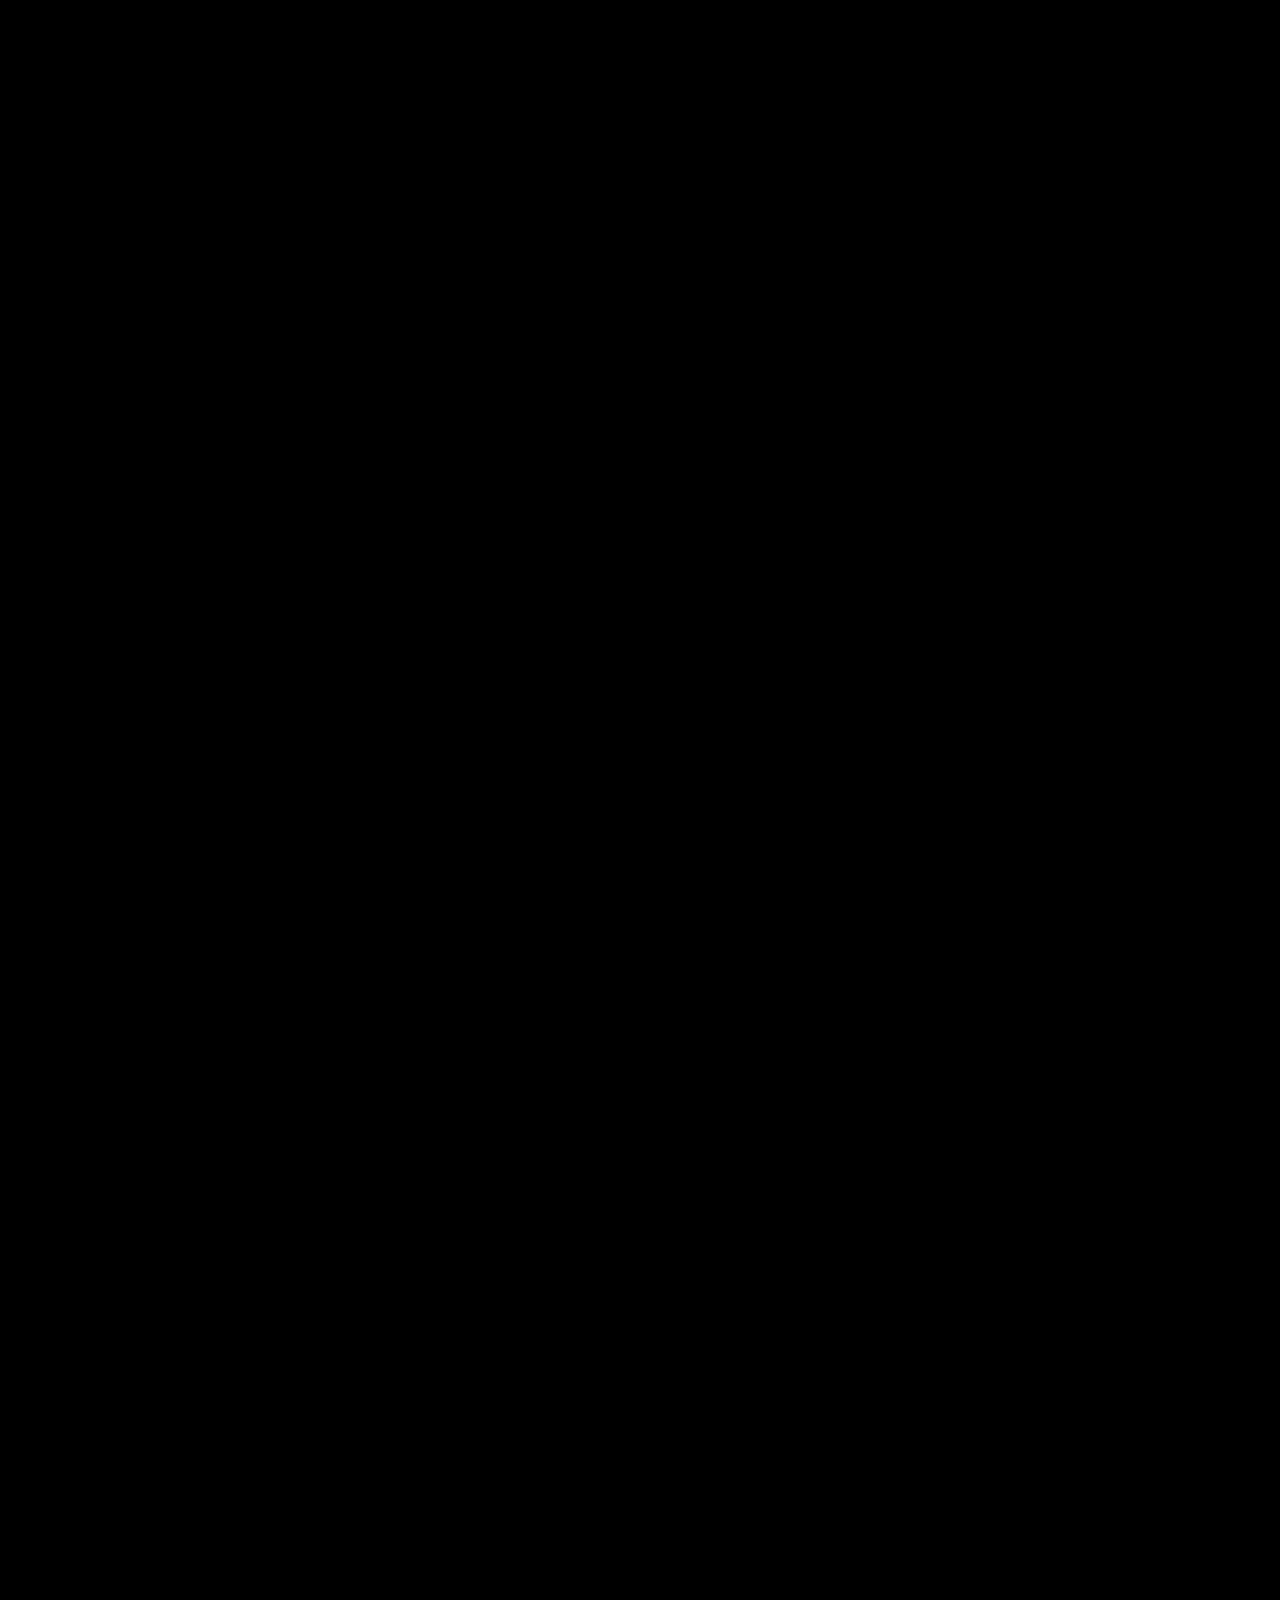
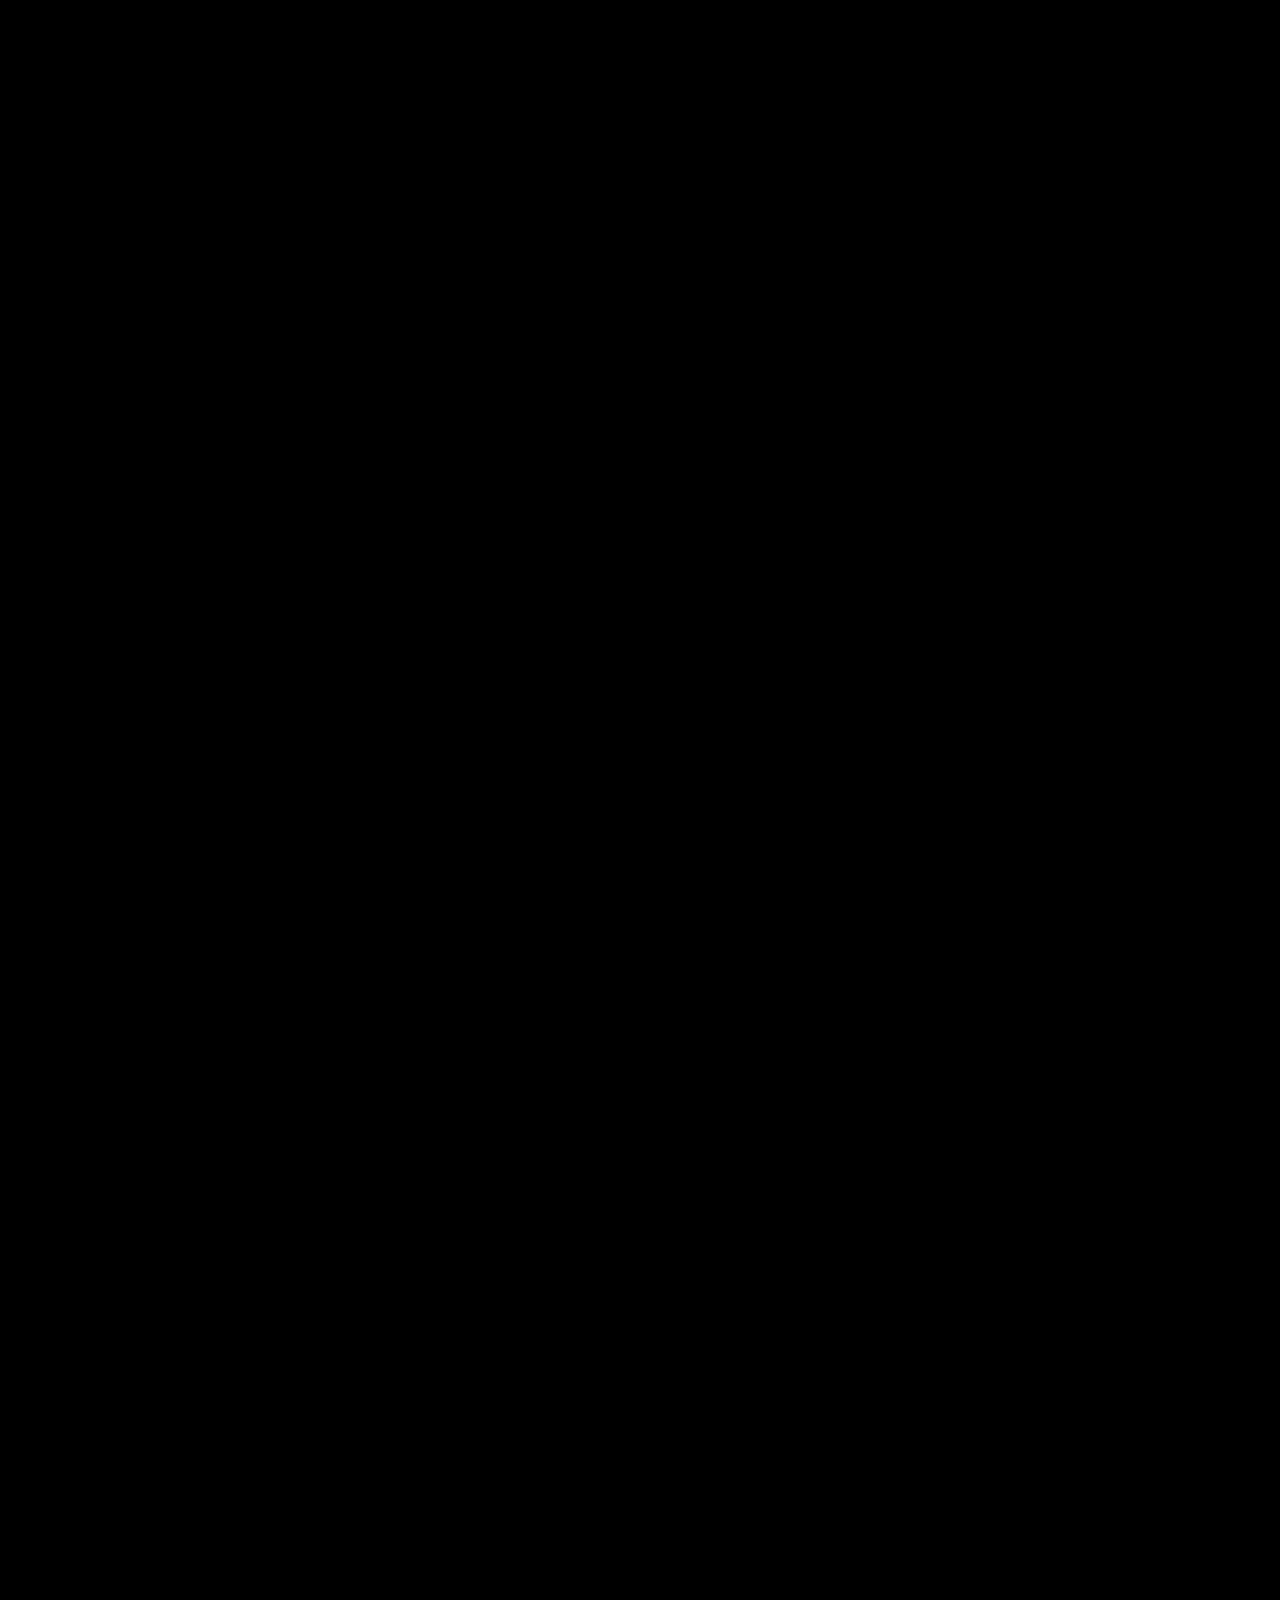
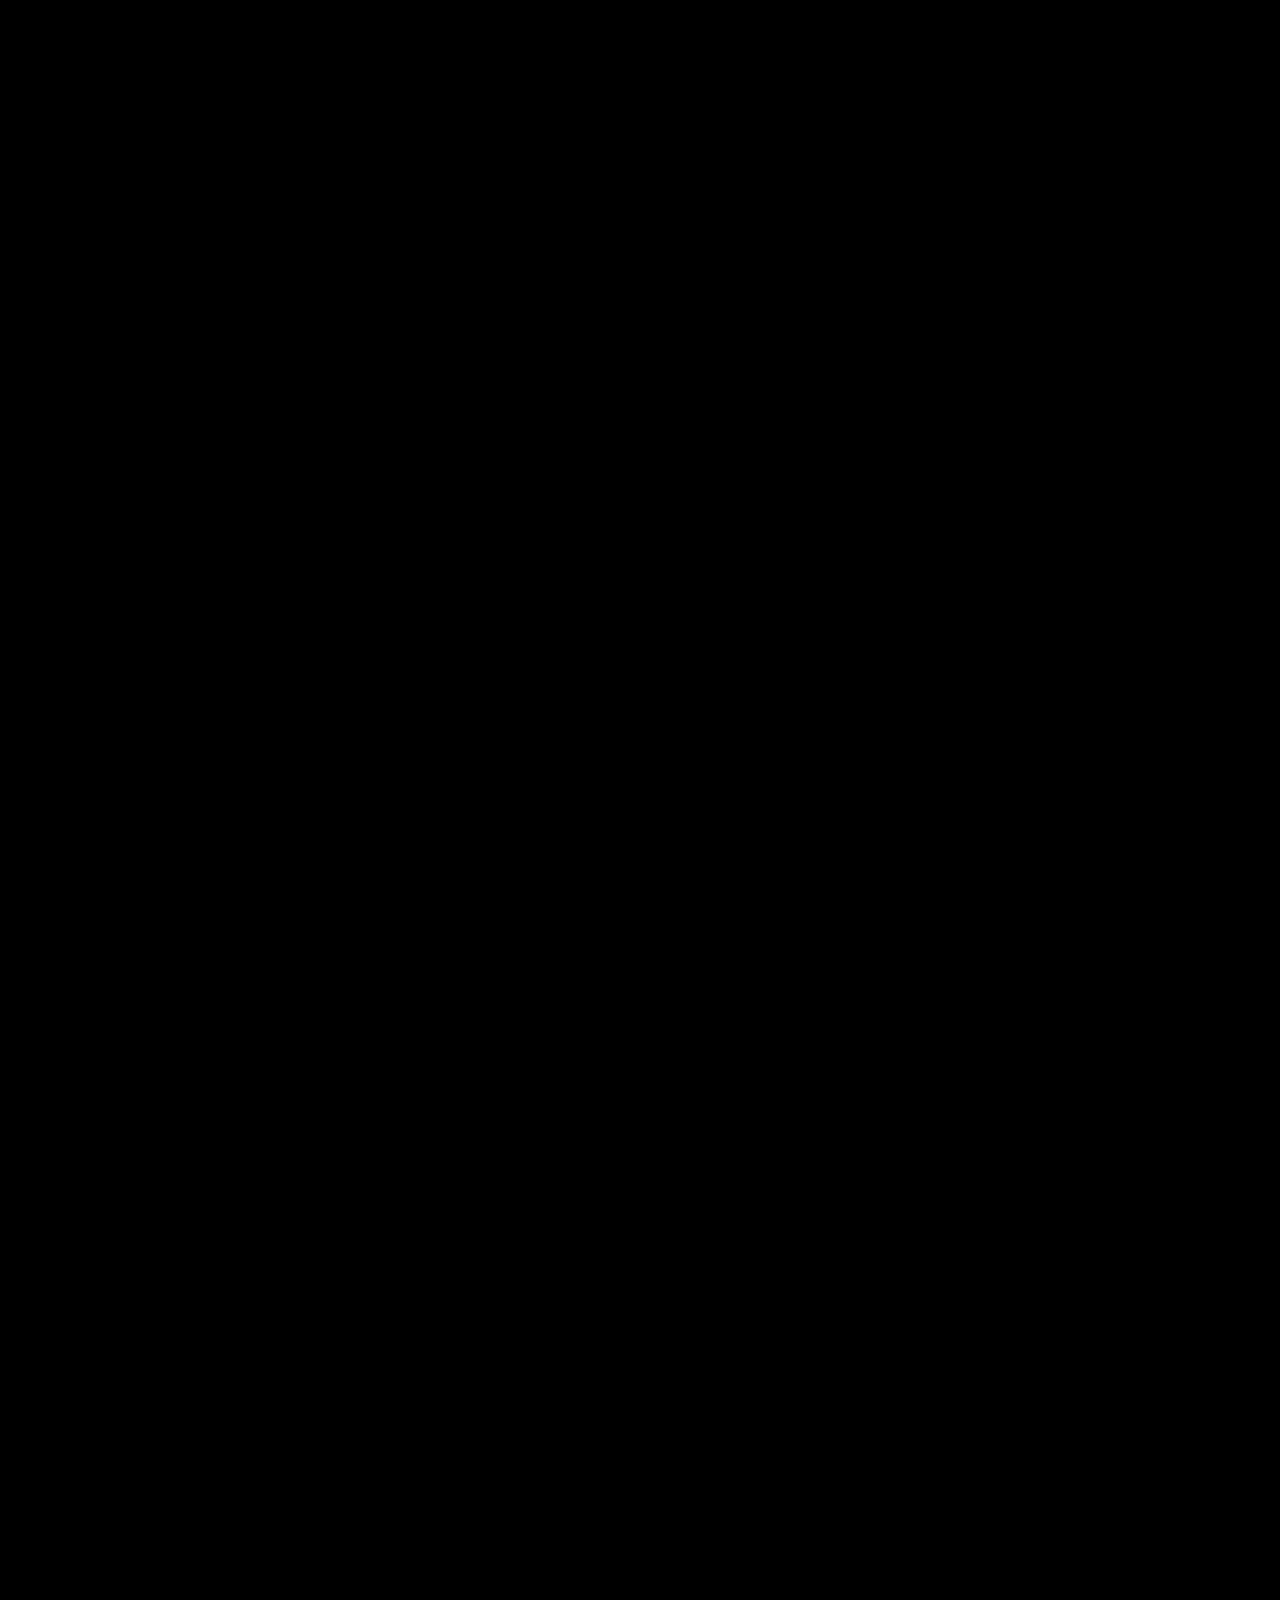
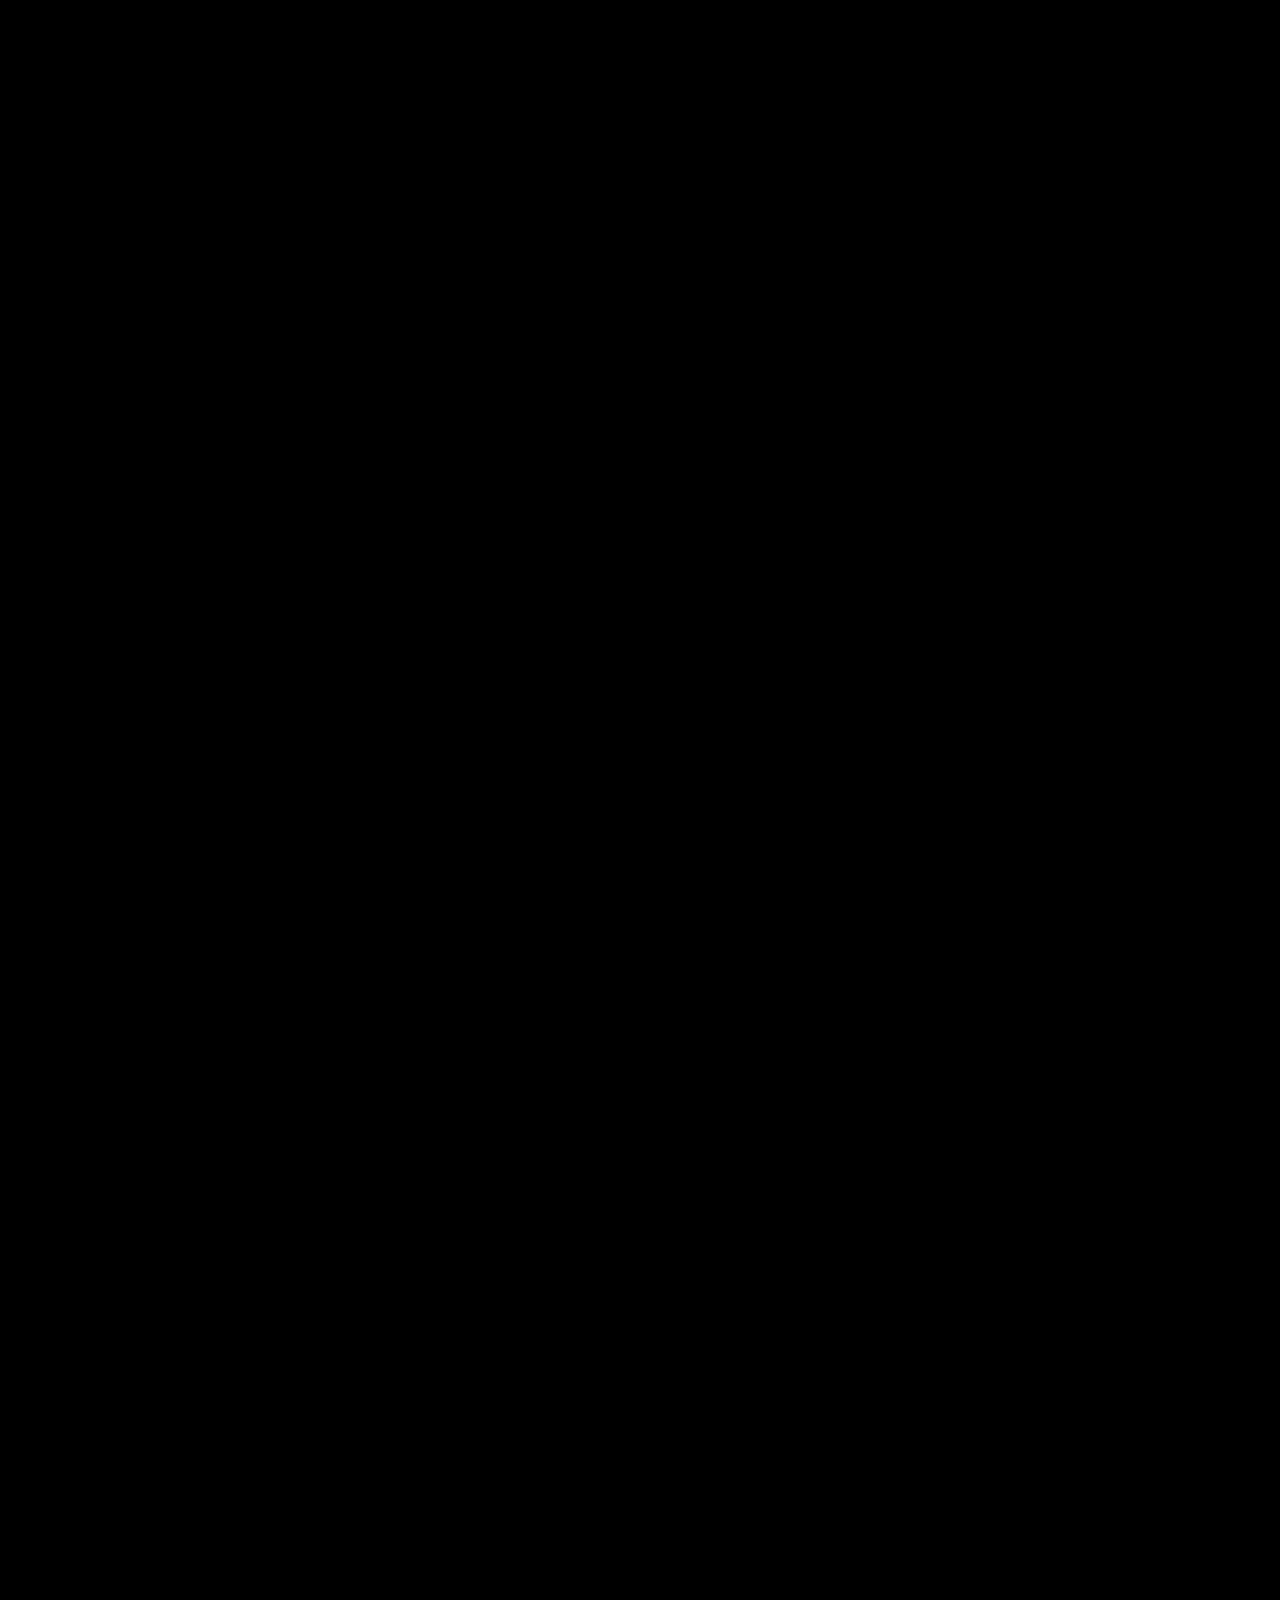
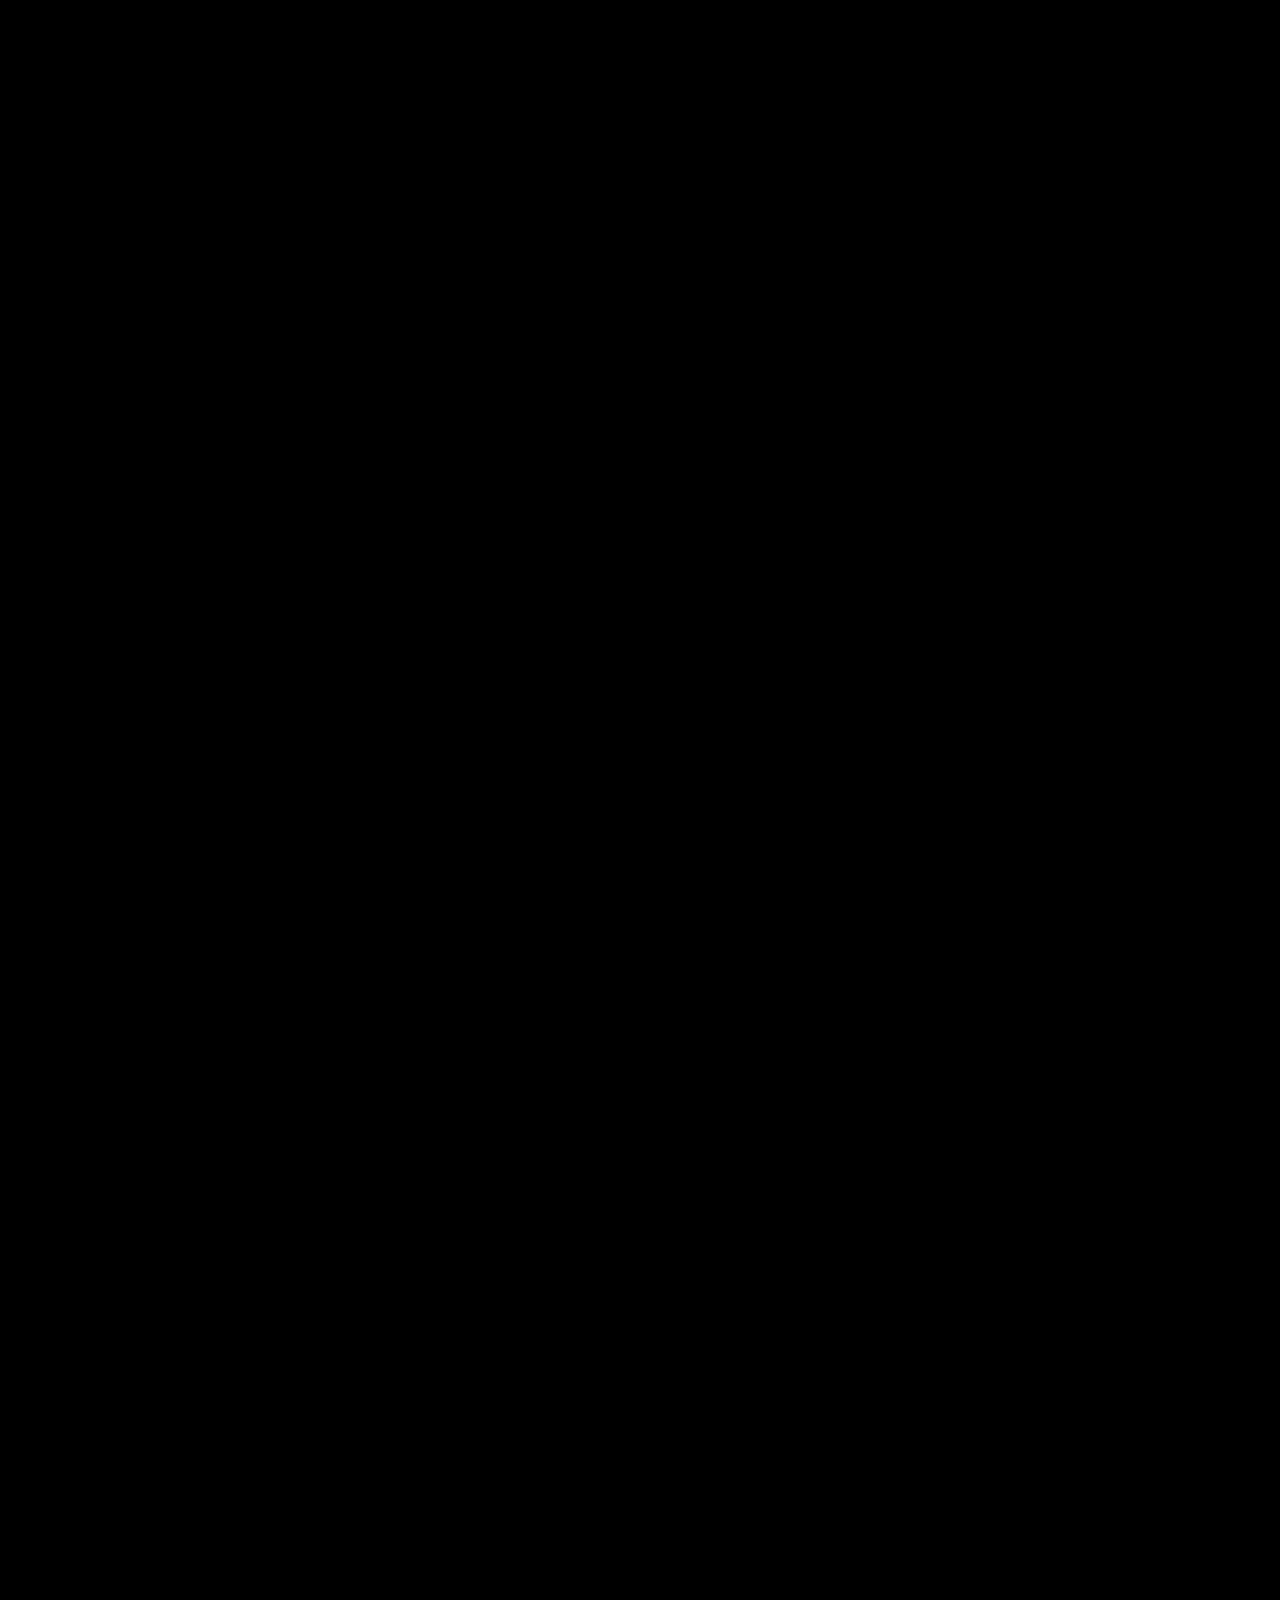
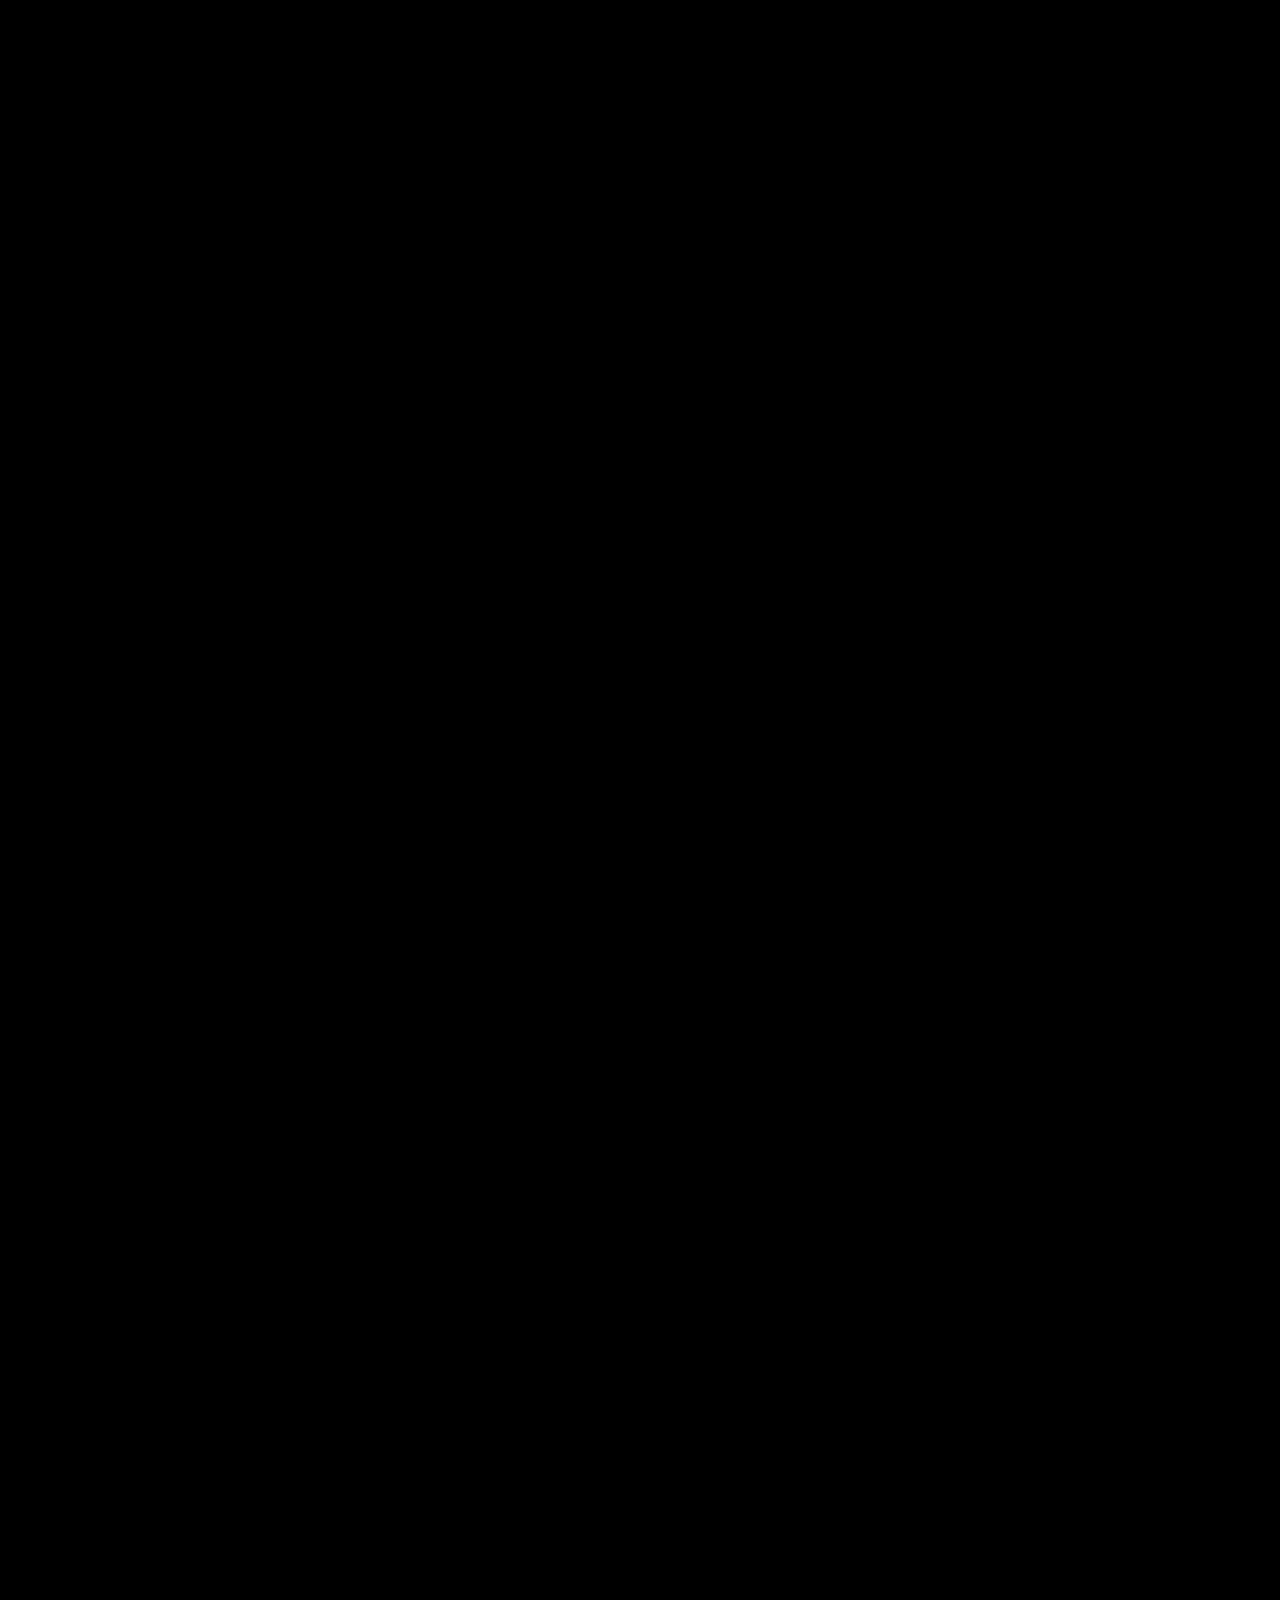
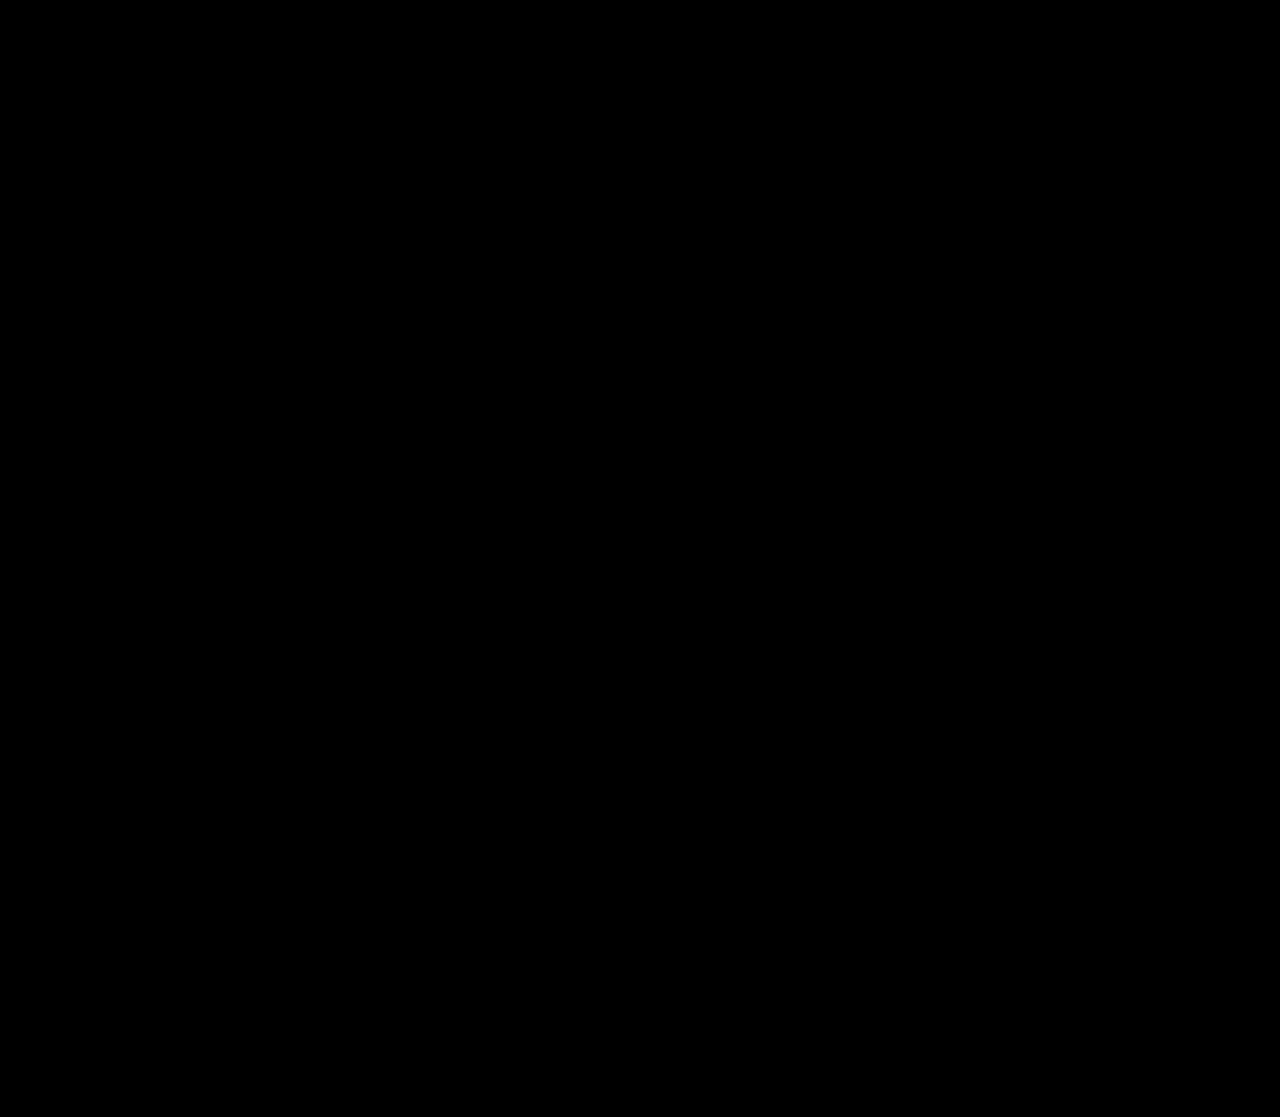
==== commit dfba4502: "Add files via upload" ====
--- a/Alexis/index.html
+++ b/Alexis/index.html
@@ -12,20 +12,12 @@
 	<title>Alexis</title>
 	<meta name="description" content="">
 
-	<!-- Header CSS (First Sections of Website: paste after release from header.min.css here) -->
-
-	<!-- Load Main CSS Compilled without JS -->
-<!-- 	<noscript>
-		<link rel="stylesheet" href="main.min.css">
-	</noscript> -->
-	<!-- <link rel="stylesheet" href="css/icomoon.css"> -->
+
 
 	<meta http-equiv="X-UA-Compatible" content="IE=edge">
 	<meta name="viewport" content="width=device-width, initial-scale=1, maximum-scale=1">
-	<link rel="shortcut icon" href="images/favicon/favicon.png" type="image/x-icon">
-	<!-- <link rel="apple-touch-icon" href="img/favicon/apple-touch-icon.webp"> -->
-	<!-- <link rel="apple-touch-icon" sizes="72x72" href="img/favicon/apple-touch-icon-72x72.webp"> -->
-	<!-- <link rel="apple-touch-icon" sizes="114x114" href="img/favicon/apple-touch-icon-114x114.webp"> -->
+	<link rel="shortcut icon" href="#" type="image/x-icon">
+
 
 	<link rel="stylesheet" href="css/main.min.css">
 
@@ -44,15 +36,15 @@
 					</div>
 		
 					<ul class="dflex header__nav">
-						<li class="li "><a href="#">About Us</a></li>
-						<li class="li"><a href="#">Our Focus</a></li>
-						<li class="li"><a href="#">Portfolio</a></li>
-						<li class="li"><a href="#">Our Team</a></li>
-						<li class="li"><a href="#">Work Steps</a></li>
-						<li class="li"><a href="#">Pricing</a></li>
-						<li class="li"><a href="#">Testimonials</a></li>
+						<li class="li"><a href="#about">About Us</a></li>
+						<li class="li"><a href="#focus">Our Focus</a></li>
+						<li class="li"><a href="#portfolio">Portfolio</a></li>
+						<li class="li"><a href="#team">Our Team</a></li>
+						<li class="li"><a href="#steps">Work Steps</a></li>
+						<li class="li"><a href="#price">Pricing</a></li>
+						<li class="li"><a href="#testimonials">Testimonials</a></li>
 						<li class="li"><a href="#blog">Blog</a></li>
-						<li class="li"><a href="#">Contact</a></li>
+						<li class="li"><a href="#get_in_touch">Contact</a></li>
 		
 					</ul>
 					<div class="dflex header__top-hamburger hamburger">
@@ -780,7 +772,7 @@
 						</div>
 						<!-- Hidden Required Fields -->
 						<input type="hidden" name="project_name" value="Site Name">
-						<input type="hidden" name="admin_email" value="">
+						<input type="hidden" name="admin_email" value="vetalk1875@gmail.com">
 						<input type="hidden" name="form_subject" value="Заявка">
 						<!-- END Hidden Required Fields -->
 						<input type="hidden" name="Страница">
@@ -881,4 +873,4 @@
 <script async src="js/index.min.js"></script>
 
 </body>
-</html>
+</html>--- a/Alexis/css/main.min.css
+++ b/Alexis/css/main.min.css
@@ -0,0 +1 @@
+@font-face{font-family:Raleway;font-weight:400;font-style:normal;font-display:fallback;src:url(../fonts/Raleway/ralewayregular.eot);src:url(../fonts/Raleway/ralewayregular.ttf) format("truetype")}@font-face{font-family:Raleway;font-weight:700;font-style:normal;font-display:fallback;src:url(../fonts/Raleway/ralewaybold.eot);src:url(../fonts/Raleway/ralewaybold.ttf) format("truetype")}@font-face{font-family:Raleway;font-weight:800;font-style:normal;font-display:fallback;src:url(../fonts/Raleway/ralewayextrabold.eot);src:url(../fonts/Raleway/ralewayextrabold.ttf) format("truetype")}@font-face{font-family:Raleway;font-weight:300;font-style:normal;font-display:fallback;src:url(../fonts/Raleway/ralewaylight.eot);src:url(../fonts/Raleway/ralewaylight.ttf) format("truetype")}@font-face{font-family:Raleway;font-weight:600;font-style:normal;font-display:fallback;src:url(../fonts/Raleway/ralewaysemibold.eot);src:url(../fonts/Raleway/ralewaysemibold.ttf) format("truetype")}@font-face{font-family:Raleway;font-weight:100;font-style:normal;font-display:fallback;src:url(../fonts/Raleway/ralewaythin.eot);src:url(../fonts/Raleway/ralewaythin.ttf) format("truetype")}@font-face{font-family:LuxuryRoyale;font-weight:400;font-style:normal;font-display:fallback;src:url("../fonts/Luxury Royale JF.eot");src:url("../fonts/Luxury Royale JF.ttf") format("truetype")}@font-face{font-family:MyriadPro-Regular;font-weight:400;font-style:normal;font-display:fallback;src:url(../fonts/MyriadPro/MyriadProRegular/MyriadProRegular.eot);src:url(../fonts/MyriadPro/MyriadProRegular/MyriadProRegular.ttf) format("truetype")}@font-face{font-family:FirasansS;font-weight:400;font-style:normal;font-display:fallback;src:url(../fonts/Firasans/Firasansregular.eot);src:url(../fonts/Firasans/Firasansregular.ttf) format("truetype")}@font-face{font-family:Bello;font-weight:400;font-style:normal;font-display:fallback;src:url(../fonts/Bello.eot);src:url(../fonts/Bello.ttf) format("truetype")}@font-face{font-family:helveticaU;font-weight:400;font-style:normal;font-display:fallback;src:url(../fonts/helvetica/HelveticaNeueLTStd-UltLtCn.eot);src:url(../fonts/helvetica/HelveticaNeueLTStd-UltLtCn.ttf) format("truetype")}@font-face{font-family:helvetica;font-weight:400;font-style:normal;font-display:fallback;src:url(../fonts/helvetica/HelveticaNeueLTStd-XBlkCn.eot);src:url(../fonts/helvetica/HelveticaNeueLTStd-XBlkCn.ttf) format("truetype")}@font-face{font-family:helveticaHvCn;font-weight:400;font-style:normal;font-display:fallback;src:url(../fonts/helvetica/HelveticaNeueLTStd-HvCn.eot);src:url(../fonts/helvetica/HelveticaNeueLTStd-HvCn.ttf) format("truetype")}@font-face{font-family:WisdomScript;font-weight:400;font-style:normal;font-display:fallback;src:url(../fonts/WisdomScript/WisdomScriptAJ.eot);src:url(../fonts/WisdomScript/WisdomScriptAJ.ttf) format("truetype")}@font-face{font-family:Sacramento;font-weight:400;font-style:normal;font-display:fallback;src:url(../fonts/Sacramento-Regular.eot);src:url(../fonts/Sacramento-Regular.ttf) format("truetype")}li{list-style-type:none}a{color:#fea780;-webkit-transition:all .2ss cubic-bezier(.65,1.95,.03,.32);-o-transition:all .2ss cubic-bezier(.65,1.95,.03,.32);transition:all .2ss cubic-bezier(.65,1.95,.03,.32);-webkit-transition:all .2s linear;-o-transition:all .2s linear;transition:all .2s linear;text-decoration:none;-webkit-tap-highlight-color:transparent;-webkit-tap-highlight-color:transparent}::-webkit-input-placeholder{color:#ccc;opacity:1;font-size:14px}::-moz-placeholder{color:#ccc;opacity:1;font-size:14px}::-ms-input-placeholder{color:#ccc;opacity:1;font-size:14px}body{position:relative}body input:focus:required:invalid,body textarea:focus:required:invalid{color:#666}body input:required:valid,body textarea:required:valid{color:#666}*,::after,::before{-webkit-box-sizing:inherit;box-sizing:inherit}.red{color:red}.yellow{color:#ff0}.green{color:green}.bg_red{background-color:red}.bg_yellow{background-color:#ff0}.bg_green{background-color:green}.bg_blue{background-color:#00f}.bg_sky{background-color:#1e90ff}.br{border:2px solid #fb0b0b}.bg{border:2px solid green}.hr{width:100%;height:1px;background-color:rgba(204,204,204,.4)}.dflex{display:-webkit-box;display:-ms-flexbox;display:flex;-webkit-box-align:center;-ms-flex-align:center;align-items:center;-webkit-box-pack:center;-ms-flex-pack:center;justify-content:center}.dflex>*{margin:0}.dflex_c{display:-webkit-box;display:-ms-flexbox;display:flex;-webkit-box-orient:vertical;-webkit-box-direction:normal;-ms-flex-direction:column;flex-direction:column}.dflex_c>*{margin:0}.dflex_fs{display:-webkit-box;display:-ms-flexbox;display:flex;-webkit-box-align:center;-ms-flex-align:center;align-items:center;-webkit-box-pack:start;-ms-flex-pack:start;justify-content:flex-start}.dflex_fs>*{margin:0}.dflex_fe{display:-webkit-box;display:-ms-flexbox;display:flex;-webkit-box-align:center;-ms-flex-align:center;align-items:center;-webkit-box-pack:end;-ms-flex-pack:end;justify-content:flex-end}.dflex_fe>*{margin:0}.dflex_ar{display:-webkit-box;display:-ms-flexbox;display:flex;-webkit-box-align:center;-ms-flex-align:center;align-items:center;-ms-flex-pack:distribute;justify-content:space-around}.dflex_ar>*{margin:0}.dflex_sb{display:-webkit-box;display:-ms-flexbox;display:flex;-webkit-box-align:center;-ms-flex-align:center;align-items:center;-webkit-box-pack:justify;-ms-flex-pack:justify;justify-content:space-between}.dflex_sb>*{margin:0}.stretch{-webkit-box-align:stretch;-ms-flex-align:stretch;align-items:stretch}.hidden{display:none}.top{position:fixed;bottom:50px;right:-60px;width:40px;height:40px;background-color:rgba(65,65,65,.2);font-size:30px;border:1px solid #fff;z-index:1000;border-radius:50%;-webkit-transition:all .5s cubic-bezier(.65,1.95,.03,.32);-o-transition:all .5s cubic-bezier(.65,1.95,.03,.32);transition:all .5s cubic-bezier(.65,1.95,.03,.32)}.top:hover{background-color:rgba(27,27,27,.4)}.top.active{right:40px;-webkit-transition:all .5ss cubic-bezier(.65,1.95,.03,.32);-o-transition:all .5ss cubic-bezier(.65,1.95,.03,.32);transition:all .5ss cubic-bezier(.65,1.95,.03,.32)}.img-responsive{display:block;height:auto}.img-responsive img{max-width:100%;-o-object-fit:cover;object-fit:cover;height:auto}.img_block{height:0;position:relative;padding:28.12% 0}.img_block img{position:absolute;left:0;top:0;max-width:100%;height:auto;text-align:center;left:50%;-webkit-transform:translateX(-50%);-ms-transform:translateX(-50%);transform:translateX(-50%)}.ibg{background-position:center;background-size:cover;background-repeat:no-repeat;width:100%;height:100%}.ibg img{display:none;width:0%;height:0%;position:absolute;top:0;left:0;opacity:0;visibility:hidden}.dark_section{color:#fff}.dark_section .title{color:#fff}.dark_section:before{content:"";position:absolute;top:0;left:0;width:100%;height:100%;background-color:rgba(0,0,0,.9)}.light_section .title .color{color:#555}.light_section:before{content:"";position:absolute;top:0;left:0;width:100%;height:100%;background-color:rgba(250,250,250,.9)}.dark-fone_fixed{position:fixed;display:none;background-color:rgba(0,0,0,.6);top:0;left:0;right:0;bottom:0;z-index:1}@-webkit-keyframes floating-arrow{0%{-webkit-transform:translate(-50%,0);transform:translate(-50%,0)}50%{-webkit-transform:translate(-50%,15px);transform:translate(-50%,15px)}100%{-webkit-transform:translate(-50%,0);transform:translate(-50%,0)}}@keyframes floating-arrow{0%{-webkit-transform:translate(-50%,0);transform:translate(-50%,0)}50%{-webkit-transform:translate(-50%,15px);transform:translate(-50%,15px)}100%{-webkit-transform:translate(-50%,0);transform:translate(-50%,0)}}.floating-arrow{display:inline-block;-webkit-animation-name:floating-arrow;animation-name:floating-arrow;-webkit-animation-duration:3s;animation-duration:3s;-webkit-animation-iteration-count:infinite;animation-iteration-count:infinite;-webkit-animation-timing-function:linear;animation-timing-function:linear}.button{display:inline-block;position:relative;text-align:center}.btn2{cursor:pointer;position:relative;overflow:hidden;padding:10px 25px;border-radius:25px;-webkit-box-shadow:4px 7px 20px 0 rgba(255,255,255,.35);box-shadow:4px 7px 20px 0 rgba(255,255,255,.35);background:red;color:#fff;text-transform:uppercase}.btn2 span{display:inline-block;-webkit-box-align:center;-ms-flex-align:center;align-items:center;z-index:10;color:#fff}.btn2:after{content:'';position:absolute;border-radius:50%;border:none;text-align:center;left:50%;top:50%;-webkit-transform:translate(-50%,-50%);-ms-transform:translate(-50%,-50%);transform:translate(-50%,-50%);width:130%;height:300%;z-index:1}.btn2:hover{color:#fff;background-color:green}.btn2:hover span{color:#fff}.btn2:hover span svg path{fill:#fff!important}.btn2:hover:after{width:10%;height:10%;opacity:0;background-color:#fea780}.btn2:active{background-color:transparent}.btn2:active:after{width:0%;left:50%;top:50%;height:0%}.btn_circle{padding:30px!important;width:10px!important;height:10px!important;border-radius:50%!important}.btn_circle:after{width:110%!important;height:110%!important}.btn_circle:hover:after{width:0%!important;height:0%!important}.accordeon .accordeon_item{text-align:left;padding:0 20px;margin-bottom:15px}.accordeon .accordeon_item .item{width:100%;color:#fff;background-color:#2e240a;position:relative}.accordeon .accordeon_item span{margin-left:10px;font-size:14px}.accordeon .accordeon_item .icon{font-size:20px;margin-right:0;position:absolute;right:20px}.accordeon .accordeon_item svg{-webkit-transition-delay:.1s;-o-transition-delay:.1s;transition-delay:.1s}.accordeon .accordeon_item .desc{display:none;padding:10px 20px;margin:0;color:#000}.accordeon .accordeon_item.active .item{background:#fea780}.accordeon .accordeon_item.active span{color:#fff;background-color:green;border:1px solid green}.accordeon .accordeon_item.active:hover .icon{-webkit-transform:rotate(180deg);-ms-transform:rotate(180deg);transform:rotate(180deg)}.accordeon .accordeon_item.active .icon{-webkit-transition-delay:.2s;-o-transition-delay:.2s;transition-delay:.2s;-webkit-transform:rotate(180deg);-ms-transform:rotate(180deg);transform:rotate(180deg)}.mix{display:none;margin:0;padding:0}.controls{display:inline-block;position:relative;line-height:1.1;margin-top:50px;margin-bottom:50px}.controls:before{content:"";position:absolute;width:100%;height:4px;bottom:-15px;background-color:rgba(0,0,0,.2)}.controls .filter{padding:0;border:none;margin-right:45px;text-transform:uppercase;color:#9b9b9b;font-family:Raleway,sans-serif;font-weight:600;background-color:transparent;font-size:15px;position:relative}.controls .filter.all{background-color:#fea780;color:#fff!important}.controls .filter:before{content:"";position:absolute;width:130%;height:4px;left:50%;-webkit-transform:translate(-50%,0);-ms-transform:translate(-50%,0);transform:translate(-50%,0);bottom:-15px;-webkit-transition:all .4ss cubic-bezier(.65,1.95,.03,.32);-o-transition:all .4ss cubic-bezier(.65,1.95,.03,.32);transition:all .4ss cubic-bezier(.65,1.95,.03,.32)}.controls .filter:hover{-webkit-transition:all .4ss cubic-bezier(.65,1.95,.03,.32);-o-transition:all .4ss cubic-bezier(.65,1.95,.03,.32);transition:all .4ss cubic-bezier(.65,1.95,.03,.32)}.controls .filter:hover:before{width:100%;background-color:#fea780}.controls .filter.active{color:#fea780}.controls .filter.active:before{width:100%;background-color:#fea780}.controls .filter:last-child{margin-right:0}.fa,.fab,.fal,.far,.fas{-moz-osx-font-smoothing:grayscale;-webkit-font-smoothing:antialiased;display:inline-block;font-style:normal;font-variant:normal;text-rendering:auto;line-height:1}.fa-lg{font-size:1.33333em;line-height:.75em;vertical-align:-.0667em}.fa-xs{font-size:.75em}.fa-sm{font-size:.875em}.fa-1x{font-size:1em}.fa-2x{font-size:2em}.fa-3x{font-size:3em}.fa-4x{font-size:4em}.fa-5x{font-size:5em}.fa-6x{font-size:6em}.fa-7x{font-size:7em}.fa-8x{font-size:8em}.fa-9x{font-size:9em}.fa-10x{font-size:10em}.fa-fw{text-align:center;width:1.25em}.fa-ul{list-style-type:none;margin-left:2.5em;padding-left:0}.fa-ul>li{position:relative}.fa-li{left:-2em;position:absolute;text-align:center;width:2em;line-height:inherit}.fa-border{border:solid .08em #eee;border-radius:.1em;padding:.2em .25em .15em}.fa-pull-left{float:left}.fa-pull-right{float:right}.fa.fa-pull-left,.fab.fa-pull-left,.fal.fa-pull-left,.far.fa-pull-left,.fas.fa-pull-left{margin-right:.3em}.fa.fa-pull-right,.fab.fa-pull-right,.fal.fa-pull-right,.far.fa-pull-right,.fas.fa-pull-right{margin-left:.3em}.fa-spin{-webkit-animation:fa-spin 2s infinite linear;animation:fa-spin 2s infinite linear}.fa-pulse{-webkit-animation:fa-spin 1s infinite steps(8);animation:fa-spin 1s infinite steps(8)}@-webkit-keyframes fa-spin{0%{-webkit-transform:rotate(0);transform:rotate(0)}100%{-webkit-transform:rotate(360deg);transform:rotate(360deg)}}@keyframes fa-spin{0%{-webkit-transform:rotate(0);transform:rotate(0)}100%{-webkit-transform:rotate(360deg);transform:rotate(360deg)}}.fa-rotate-90{-webkit-transform:rotate(90deg);-ms-transform:rotate(90deg);transform:rotate(90deg)}.fa-rotate-180{-webkit-transform:rotate(180deg);-ms-transform:rotate(180deg);transform:rotate(180deg)}.fa-rotate-270{-webkit-transform:rotate(270deg);-ms-transform:rotate(270deg);transform:rotate(270deg)}.fa-flip-horizontal{-webkit-transform:scale(-1,1);-ms-transform:scale(-1,1);transform:scale(-1,1)}.fa-flip-vertical{-webkit-transform:scale(1,-1);-ms-transform:scale(1,-1);transform:scale(1,-1)}.fa-flip-both,.fa-flip-horizontal.fa-flip-vertical{-webkit-transform:scale(-1,-1);-ms-transform:scale(-1,-1);transform:scale(-1,-1)}:root .fa-flip-both,:root .fa-flip-horizontal,:root .fa-flip-vertical,:root .fa-rotate-180,:root .fa-rotate-270,:root .fa-rotate-90{-webkit-filter:none;filter:none}.fa-stack{display:inline-block;height:2em;line-height:2em;position:relative;vertical-align:middle;width:2.5em}.fa-stack-1x,.fa-stack-2x{left:0;position:absolute;text-align:center;width:100%}.fa-stack-1x{line-height:inherit}.fa-stack-2x{font-size:2em}.fa-inverse{color:#fff}.fa-chevron-right:before{content:"\f054"}.fa-search:before{content:"\f002"}.fa-eye:before{content:"\f06e"}.fa-heart:before{content:"\f004"}.fa-shopping-cart:before{content:"\f07a"}.fa-star:before{content:"\f005"}.fa-plus:before{content:"\f067"}.sr-only{border:0;clip:rect(0,0,0,0);height:1px;margin:-1px;overflow:hidden;padding:0;position:absolute;width:1px}.sr-only-focusable:active,.sr-only-focusable:focus{clip:auto;height:auto;margin:0;overflow:visible;position:static;width:auto}@font-face{font-family:'Font Awesome 5 Brands';font-style:normal;font-weight:400;font-display:auto;src:url(../fonts/fontawesome/fa-brands-400.eot);src:url(../fonts/fontawesome/fa-brands-400.eot?#iefix) format("embedded-opentype"),url(../fonts/fontawesome/fa-brands-400.woff2) format("woff2"),url(../fonts/fontawesome/fa-brands-400.woff) format("woff"),url(../fonts/fontawesome/fa-brands-400.ttf) format("truetype"),url(../fonts/fontawesome/fa-brands-400.svg#fontawesome) format("svg")}.fab{font-family:'Font Awesome 5 Brands'}@font-face{font-family:'Font Awesome 5 Pro';font-style:normal;font-weight:300;font-display:auto;src:url(../fonts/fontawesome/fa-light-300.eot);src:url(../fonts/fontawesome/fa-light-300.eot?#iefix) format("embedded-opentype"),url(../fonts/fontawesome/fa-light-300.woff2) format("woff2"),url(../fonts/fontawesome/fa-light-300.woff) format("woff"),url(../fonts/fontawesome/fa-light-300.ttf) format("truetype"),url(../fonts/fontawesome/fa-light-300.svg#fontawesome) format("svg")}.fal{font-family:'Font Awesome 5 Pro';font-weight:300}@font-face{font-family:'Font Awesome 5 Pro';font-style:normal;font-weight:400;font-display:auto;src:url(../fonts/fontawesome/fa-regular-400.eot);src:url(../fonts/fontawesome/fa-regular-400.eot?#iefix) format("embedded-opentype"),url(../fonts/fontawesome/fa-regular-400.woff2) format("woff2"),url(../fonts/fontawesome/fa-regular-400.woff) format("woff"),url(../fonts/fontawesome/fa-regular-400.ttf) format("truetype"),url(../fonts/fontawesome/fa-regular-400.svg#fontawesome) format("svg")}.far{font-family:'Font Awesome 5 Pro';font-weight:400}@font-face{font-family:'Font Awesome 5 Pro';font-style:normal;font-weight:900;font-display:auto;src:url(../fonts/fontawesome/fa-solid-900.eot);src:url(../fonts/fontawesome/fa-solid-900.eot?#iefix) format("embedded-opentype"),url(../fonts/fontawesome/fa-solid-900.woff2) format("woff2"),url(../fonts/fontawesome/fa-solid-900.woff) format("woff"),url(../fonts/fontawesome/fa-solid-900.ttf) format("truetype"),url(../fonts/fontawesome/fa-solid-900.svg#fontawesome) format("svg")}.fa,.fas{font-family:'Font Awesome 5 Pro';font-weight:900}.animated{-webkit-animation-duration:1s;animation-duration:1s;-webkit-animation-fill-mode:both;animation-fill-mode:both}.animated.infinite{-webkit-animation-iteration-count:infinite;animation-iteration-count:infinite}.animated.hinge{-webkit-animation-duration:2s;animation-duration:2s}@-webkit-keyframes bounce{0%,100%,20%,53%,80%{-webkit-transition-timing-function:cubic-bezier(.215,.61,.355,1);transition-timing-function:cubic-bezier(.215,.61,.355,1);-webkit-transform:translate3d(0,0,0);transform:translate3d(0,0,0)}40%,43%{-webkit-transition-timing-function:cubic-bezier(.755,.05,.855,.06);transition-timing-function:cubic-bezier(.755,.05,.855,.06);-webkit-transform:translate3d(0,-30px,0);transform:translate3d(0,-30px,0)}70%{-webkit-transition-timing-function:cubic-bezier(.755,.05,.855,.06);transition-timing-function:cubic-bezier(.755,.05,.855,.06);-webkit-transform:translate3d(0,-15px,0);transform:translate3d(0,-15px,0)}90%{-webkit-transform:translate3d(0,-4px,0);transform:translate3d(0,-4px,0)}}@keyframes bounce{0%,100%,20%,53%,80%{-webkit-transition-timing-function:cubic-bezier(.215,.61,.355,1);-o-transition-timing-function:cubic-bezier(.215,.61,.355,1);transition-timing-function:cubic-bezier(.215,.61,.355,1);-webkit-transform:translate3d(0,0,0);-ms-transform:translate3d(0,0,0);transform:translate3d(0,0,0)}40%,43%{-webkit-transition-timing-function:cubic-bezier(.755,.05,.855,.06);-o-transition-timing-function:cubic-bezier(.755,.05,.855,.06);transition-timing-function:cubic-bezier(.755,.05,.855,.06);-webkit-transform:translate3d(0,-30px,0);-ms-transform:translate3d(0,-30px,0);transform:translate3d(0,-30px,0)}70%{-webkit-transition-timing-function:cubic-bezier(.755,.05,.855,.06);-o-transition-timing-function:cubic-bezier(.755,.05,.855,.06);transition-timing-function:cubic-bezier(.755,.05,.855,.06);-webkit-transform:translate3d(0,-15px,0);-ms-transform:translate3d(0,-15px,0);transform:translate3d(0,-15px,0)}90%{-webkit-transform:translate3d(0,-4px,0);-ms-transform:translate3d(0,-4px,0);transform:translate3d(0,-4px,0)}}.bounce{-webkit-animation-name:bounce;animation-name:bounce;-webkit-transform-origin:center bottom;-ms-transform-origin:center bottom;transform-origin:center bottom}@-webkit-keyframes flash{0%,100%,50%{opacity:1}25%,75%{opacity:0}}@keyframes flash{0%,100%,50%{opacity:1}25%,75%{opacity:0}}.flash{-webkit-animation-name:flash;animation-name:flash}@-webkit-keyframes pulse{0%{-webkit-transform:scale3d(1,1,1);transform:scale3d(1,1,1)}50%{-webkit-transform:scale3d(1.05,1.05,1.05);transform:scale3d(1.05,1.05,1.05)}100%{-webkit-transform:scale3d(1,1,1);transform:scale3d(1,1,1)}}@keyframes pulse{0%{-webkit-transform:scale3d(1,1,1);-ms-transform:scale3d(1,1,1);transform:scale3d(1,1,1)}50%{-webkit-transform:scale3d(1.05,1.05,1.05);-ms-transform:scale3d(1.05,1.05,1.05);transform:scale3d(1.05,1.05,1.05)}100%{-webkit-transform:scale3d(1,1,1);-ms-transform:scale3d(1,1,1);transform:scale3d(1,1,1)}}.pulse{-webkit-animation-name:pulse;animation-name:pulse}@-webkit-keyframes rubberBand{0%{-webkit-transform:scale3d(1,1,1);transform:scale3d(1,1,1)}30%{-webkit-transform:scale3d(1.25,.75,1);transform:scale3d(1.25,.75,1)}40%{-webkit-transform:scale3d(.75,1.25,1);transform:scale3d(.75,1.25,1)}50%{-webkit-transform:scale3d(1.15,.85,1);transform:scale3d(1.15,.85,1)}65%{-webkit-transform:scale3d(.95,1.05,1);transform:scale3d(.95,1.05,1)}75%{-webkit-transform:scale3d(1.05,.95,1);transform:scale3d(1.05,.95,1)}100%{-webkit-transform:scale3d(1,1,1);transform:scale3d(1,1,1)}}@keyframes rubberBand{0%{-webkit-transform:scale3d(1,1,1);-ms-transform:scale3d(1,1,1);transform:scale3d(1,1,1)}30%{-webkit-transform:scale3d(1.25,.75,1);-ms-transform:scale3d(1.25,.75,1);transform:scale3d(1.25,.75,1)}40%{-webkit-transform:scale3d(.75,1.25,1);-ms-transform:scale3d(.75,1.25,1);transform:scale3d(.75,1.25,1)}50%{-webkit-transform:scale3d(1.15,.85,1);-ms-transform:scale3d(1.15,.85,1);transform:scale3d(1.15,.85,1)}65%{-webkit-transform:scale3d(.95,1.05,1);-ms-transform:scale3d(.95,1.05,1);transform:scale3d(.95,1.05,1)}75%{-webkit-transform:scale3d(1.05,.95,1);-ms-transform:scale3d(1.05,.95,1);transform:scale3d(1.05,.95,1)}100%{-webkit-transform:scale3d(1,1,1);-ms-transform:scale3d(1,1,1);transform:scale3d(1,1,1)}}.rubberBand{-webkit-animation-name:rubberBand;animation-name:rubberBand}@-webkit-keyframes shake{0%,100%{-webkit-transform:translate3d(0,0,0);transform:translate3d(0,0,0)}10%,30%,50%,70%,90%{-webkit-transform:translate3d(-10px,0,0);transform:translate3d(-10px,0,0)}20%,40%,60%,80%{-webkit-transform:translate3d(10px,0,0);transform:translate3d(10px,0,0)}}@keyframes shake{0%,100%{-webkit-transform:translate3d(0,0,0);-ms-transform:translate3d(0,0,0);transform:translate3d(0,0,0)}10%,30%,50%,70%,90%{-webkit-transform:translate3d(-10px,0,0);-ms-transform:translate3d(-10px,0,0);transform:translate3d(-10px,0,0)}20%,40%,60%,80%{-webkit-transform:translate3d(10px,0,0);-ms-transform:translate3d(10px,0,0);transform:translate3d(10px,0,0)}}.shake{-webkit-animation-name:shake;animation-name:shake}@-webkit-keyframes swing{20%{-webkit-transform:rotate3d(0,0,1,15deg);transform:rotate3d(0,0,1,15deg)}40%{-webkit-transform:rotate3d(0,0,1,-10deg);transform:rotate3d(0,0,1,-10deg)}60%{-webkit-transform:rotate3d(0,0,1,5deg);transform:rotate3d(0,0,1,5deg)}80%{-webkit-transform:rotate3d(0,0,1,-5deg);transform:rotate3d(0,0,1,-5deg)}100%{-webkit-transform:rotate3d(0,0,1,0deg);transform:rotate3d(0,0,1,0deg)}}@keyframes swing{20%{-webkit-transform:rotate3d(0,0,1,15deg);-ms-transform:rotate3d(0,0,1,15deg);transform:rotate3d(0,0,1,15deg)}40%{-webkit-transform:rotate3d(0,0,1,-10deg);-ms-transform:rotate3d(0,0,1,-10deg);transform:rotate3d(0,0,1,-10deg)}60%{-webkit-transform:rotate3d(0,0,1,5deg);-ms-transform:rotate3d(0,0,1,5deg);transform:rotate3d(0,0,1,5deg)}80%{-webkit-transform:rotate3d(0,0,1,-5deg);-ms-transform:rotate3d(0,0,1,-5deg);transform:rotate3d(0,0,1,-5deg)}100%{-webkit-transform:rotate3d(0,0,1,0deg);-ms-transform:rotate3d(0,0,1,0deg);transform:rotate3d(0,0,1,0deg)}}.swing{-webkit-transform-origin:top center;-ms-transform-origin:top center;transform-origin:top center;-webkit-animation-name:swing;animation-name:swing}@-webkit-keyframes tada{0%{-webkit-transform:scale3d(1,1,1);transform:scale3d(1,1,1)}10%,20%{-webkit-transform:scale3d(.9,.9,.9) rotate3d(0,0,1,-3deg);transform:scale3d(.9,.9,.9) rotate3d(0,0,1,-3deg)}30%,50%,70%,90%{-webkit-transform:scale3d(1.1,1.1,1.1) rotate3d(0,0,1,3deg);transform:scale3d(1.1,1.1,1.1) rotate3d(0,0,1,3deg)}40%,60%,80%{-webkit-transform:scale3d(1.1,1.1,1.1) rotate3d(0,0,1,-3deg);transform:scale3d(1.1,1.1,1.1) rotate3d(0,0,1,-3deg)}100%{-webkit-transform:scale3d(1,1,1);transform:scale3d(1,1,1)}}@keyframes tada{0%{-webkit-transform:scale3d(1,1,1);-ms-transform:scale3d(1,1,1);transform:scale3d(1,1,1)}10%,20%{-webkit-transform:scale3d(.9,.9,.9) rotate3d(0,0,1,-3deg);-ms-transform:scale3d(.9,.9,.9) rotate3d(0,0,1,-3deg);transform:scale3d(.9,.9,.9) rotate3d(0,0,1,-3deg)}30%,50%,70%,90%{-webkit-transform:scale3d(1.1,1.1,1.1) rotate3d(0,0,1,3deg);-ms-transform:scale3d(1.1,1.1,1.1) rotate3d(0,0,1,3deg);transform:scale3d(1.1,1.1,1.1) rotate3d(0,0,1,3deg)}40%,60%,80%{-webkit-transform:scale3d(1.1,1.1,1.1) rotate3d(0,0,1,-3deg);-ms-transform:scale3d(1.1,1.1,1.1) rotate3d(0,0,1,-3deg);transform:scale3d(1.1,1.1,1.1) rotate3d(0,0,1,-3deg)}100%{-webkit-transform:scale3d(1,1,1);-ms-transform:scale3d(1,1,1);transform:scale3d(1,1,1)}}.tada{-webkit-animation-name:tada;animation-name:tada}@-webkit-keyframes wobble{0%{-webkit-transform:none;transform:none}15%{-webkit-transform:translate3d(-25%,0,0) rotate3d(0,0,1,-5deg);transform:translate3d(-25%,0,0) rotate3d(0,0,1,-5deg)}30%{-webkit-transform:translate3d(20%,0,0) rotate3d(0,0,1,3deg);transform:translate3d(20%,0,0) rotate3d(0,0,1,3deg)}45%{-webkit-transform:translate3d(-15%,0,0) rotate3d(0,0,1,-3deg);transform:translate3d(-15%,0,0) rotate3d(0,0,1,-3deg)}60%{-webkit-transform:translate3d(10%,0,0) rotate3d(0,0,1,2deg);transform:translate3d(10%,0,0) rotate3d(0,0,1,2deg)}75%{-webkit-transform:translate3d(-5%,0,0) rotate3d(0,0,1,-1deg);transform:translate3d(-5%,0,0) rotate3d(0,0,1,-1deg)}100%{-webkit-transform:none;transform:none}}@keyframes wobble{0%{-webkit-transform:none;-ms-transform:none;transform:none}15%{-webkit-transform:translate3d(-25%,0,0) rotate3d(0,0,1,-5deg);-ms-transform:translate3d(-25%,0,0) rotate3d(0,0,1,-5deg);transform:translate3d(-25%,0,0) rotate3d(0,0,1,-5deg)}30%{-webkit-transform:translate3d(20%,0,0) rotate3d(0,0,1,3deg);-ms-transform:translate3d(20%,0,0) rotate3d(0,0,1,3deg);transform:translate3d(20%,0,0) rotate3d(0,0,1,3deg)}45%{-webkit-transform:translate3d(-15%,0,0) rotate3d(0,0,1,-3deg);-ms-transform:translate3d(-15%,0,0) rotate3d(0,0,1,-3deg);transform:translate3d(-15%,0,0) rotate3d(0,0,1,-3deg)}60%{-webkit-transform:translate3d(10%,0,0) rotate3d(0,0,1,2deg);-ms-transform:translate3d(10%,0,0) rotate3d(0,0,1,2deg);transform:translate3d(10%,0,0) rotate3d(0,0,1,2deg)}75%{-webkit-transform:translate3d(-5%,0,0) rotate3d(0,0,1,-1deg);-ms-transform:translate3d(-5%,0,0) rotate3d(0,0,1,-1deg);transform:translate3d(-5%,0,0) rotate3d(0,0,1,-1deg)}100%{-webkit-transform:none;-ms-transform:none;transform:none}}.wobble{-webkit-animation-name:wobble;animation-name:wobble}@-webkit-keyframes bounceIn{0%,100%,20%,40%,60%,80%{-webkit-transition-timing-function:cubic-bezier(.215,.61,.355,1);transition-timing-function:cubic-bezier(.215,.61,.355,1)}0%{opacity:0;-webkit-transform:scale3d(.3,.3,.3);transform:scale3d(.3,.3,.3)}20%{-webkit-transform:scale3d(1.1,1.1,1.1);transform:scale3d(1.1,1.1,1.1)}40%{-webkit-transform:scale3d(.9,.9,.9);transform:scale3d(.9,.9,.9)}60%{opacity:1;-webkit-transform:scale3d(1.03,1.03,1.03);transform:scale3d(1.03,1.03,1.03)}80%{-webkit-transform:scale3d(.97,.97,.97);transform:scale3d(.97,.97,.97)}100%{opacity:1;-webkit-transform:scale3d(1,1,1);transform:scale3d(1,1,1)}}@keyframes bounceIn{0%,100%,20%,40%,60%,80%{-webkit-transition-timing-function:cubic-bezier(.215,.61,.355,1);-o-transition-timing-function:cubic-bezier(.215,.61,.355,1);transition-timing-function:cubic-bezier(.215,.61,.355,1)}0%{opacity:0;-webkit-transform:scale3d(.3,.3,.3);-ms-transform:scale3d(.3,.3,.3);transform:scale3d(.3,.3,.3)}20%{-webkit-transform:scale3d(1.1,1.1,1.1);-ms-transform:scale3d(1.1,1.1,1.1);transform:scale3d(1.1,1.1,1.1)}40%{-webkit-transform:scale3d(.9,.9,.9);-ms-transform:scale3d(.9,.9,.9);transform:scale3d(.9,.9,.9)}60%{opacity:1;-webkit-transform:scale3d(1.03,1.03,1.03);-ms-transform:scale3d(1.03,1.03,1.03);transform:scale3d(1.03,1.03,1.03)}80%{-webkit-transform:scale3d(.97,.97,.97);-ms-transform:scale3d(.97,.97,.97);transform:scale3d(.97,.97,.97)}100%{opacity:1;-webkit-transform:scale3d(1,1,1);-ms-transform:scale3d(1,1,1);transform:scale3d(1,1,1)}}.bounceIn{-webkit-animation-name:bounceIn;animation-name:bounceIn;-webkit-animation-duration:.75s;animation-duration:.75s}@-webkit-keyframes bounceInDown{0%,100%,60%,75%,90%{-webkit-transition-timing-function:cubic-bezier(.215,.61,.355,1);transition-timing-function:cubic-bezier(.215,.61,.355,1)}0%{opacity:0;-webkit-transform:translate3d(0,-3000px,0);transform:translate3d(0,-3000px,0)}60%{opacity:1;-webkit-transform:translate3d(0,25px,0);transform:translate3d(0,25px,0)}75%{-webkit-transform:translate3d(0,-10px,0);transform:translate3d(0,-10px,0)}90%{-webkit-transform:translate3d(0,5px,0);transform:translate3d(0,5px,0)}100%{-webkit-transform:none;transform:none}}@keyframes bounceInDown{0%,100%,60%,75%,90%{-webkit-transition-timing-function:cubic-bezier(.215,.61,.355,1);-o-transition-timing-function:cubic-bezier(.215,.61,.355,1);transition-timing-function:cubic-bezier(.215,.61,.355,1)}0%{opacity:0;-webkit-transform:translate3d(0,-3000px,0);-ms-transform:translate3d(0,-3000px,0);transform:translate3d(0,-3000px,0)}60%{opacity:1;-webkit-transform:translate3d(0,25px,0);-ms-transform:translate3d(0,25px,0);transform:translate3d(0,25px,0)}75%{-webkit-transform:translate3d(0,-10px,0);-ms-transform:translate3d(0,-10px,0);transform:translate3d(0,-10px,0)}90%{-webkit-transform:translate3d(0,5px,0);-ms-transform:translate3d(0,5px,0);transform:translate3d(0,5px,0)}100%{-webkit-transform:none;-ms-transform:none;transform:none}}.bounceInDown{-webkit-animation-name:bounceInDown;animation-name:bounceInDown}@-webkit-keyframes bounceInLeft{0%,100%,60%,75%,90%{-webkit-transition-timing-function:cubic-bezier(.215,.61,.355,1);transition-timing-function:cubic-bezier(.215,.61,.355,1)}0%{opacity:0;-webkit-transform:translate3d(-3000px,0,0);transform:translate3d(-3000px,0,0)}60%{opacity:1;-webkit-transform:translate3d(25px,0,0);transform:translate3d(25px,0,0)}75%{-webkit-transform:translate3d(-10px,0,0);transform:translate3d(-10px,0,0)}90%{-webkit-transform:translate3d(5px,0,0);transform:translate3d(5px,0,0)}100%{-webkit-transform:none;transform:none}}@keyframes bounceInLeft{0%,100%,60%,75%,90%{-webkit-transition-timing-function:cubic-bezier(.215,.61,.355,1);-o-transition-timing-function:cubic-bezier(.215,.61,.355,1);transition-timing-function:cubic-bezier(.215,.61,.355,1)}0%{opacity:0;-webkit-transform:translate3d(-3000px,0,0);-ms-transform:translate3d(-3000px,0,0);transform:translate3d(-3000px,0,0)}60%{opacity:1;-webkit-transform:translate3d(25px,0,0);-ms-transform:translate3d(25px,0,0);transform:translate3d(25px,0,0)}75%{-webkit-transform:translate3d(-10px,0,0);-ms-transform:translate3d(-10px,0,0);transform:translate3d(-10px,0,0)}90%{-webkit-transform:translate3d(5px,0,0);-ms-transform:translate3d(5px,0,0);transform:translate3d(5px,0,0)}100%{-webkit-transform:none;-ms-transform:none;transform:none}}.bounceInLeft{-webkit-animation-name:bounceInLeft;animation-name:bounceInLeft}@-webkit-keyframes bounceInRight{0%,100%,60%,75%,90%{-webkit-transition-timing-function:cubic-bezier(.215,.61,.355,1);transition-timing-function:cubic-bezier(.215,.61,.355,1)}0%{opacity:0;-webkit-transform:translate3d(3000px,0,0);transform:translate3d(3000px,0,0)}60%{opacity:1;-webkit-transform:translate3d(-25px,0,0);transform:translate3d(-25px,0,0)}75%{-webkit-transform:translate3d(10px,0,0);transform:translate3d(10px,0,0)}90%{-webkit-transform:translate3d(-5px,0,0);transform:translate3d(-5px,0,0)}100%{-webkit-transform:none;transform:none}}@keyframes bounceInRight{0%,100%,60%,75%,90%{-webkit-transition-timing-function:cubic-bezier(.215,.61,.355,1);-o-transition-timing-function:cubic-bezier(.215,.61,.355,1);transition-timing-function:cubic-bezier(.215,.61,.355,1)}0%{opacity:0;-webkit-transform:translate3d(3000px,0,0);-ms-transform:translate3d(3000px,0,0);transform:translate3d(3000px,0,0)}60%{opacity:1;-webkit-transform:translate3d(-25px,0,0);-ms-transform:translate3d(-25px,0,0);transform:translate3d(-25px,0,0)}75%{-webkit-transform:translate3d(10px,0,0);-ms-transform:translate3d(10px,0,0);transform:translate3d(10px,0,0)}90%{-webkit-transform:translate3d(-5px,0,0);-ms-transform:translate3d(-5px,0,0);transform:translate3d(-5px,0,0)}100%{-webkit-transform:none;-ms-transform:none;transform:none}}.bounceInRight{-webkit-animation-name:bounceInRight;animation-name:bounceInRight}@-webkit-keyframes bounceInUp{0%,100%,60%,75%,90%{-webkit-transition-timing-function:cubic-bezier(.215,.61,.355,1);transition-timing-function:cubic-bezier(.215,.61,.355,1)}0%{opacity:0;-webkit-transform:translate3d(0,3000px,0);transform:translate3d(0,3000px,0)}60%{opacity:1;-webkit-transform:translate3d(0,-20px,0);transform:translate3d(0,-20px,0)}75%{-webkit-transform:translate3d(0,10px,0);transform:translate3d(0,10px,0)}90%{-webkit-transform:translate3d(0,-5px,0);transform:translate3d(0,-5px,0)}100%{-webkit-transform:translate3d(0,0,0);transform:translate3d(0,0,0)}}@keyframes bounceInUp{0%,100%,60%,75%,90%{-webkit-transition-timing-function:cubic-bezier(.215,.61,.355,1);-o-transition-timing-function:cubic-bezier(.215,.61,.355,1);transition-timing-function:cubic-bezier(.215,.61,.355,1)}0%{opacity:0;-webkit-transform:translate3d(0,3000px,0);-ms-transform:translate3d(0,3000px,0);transform:translate3d(0,3000px,0)}60%{opacity:1;-webkit-transform:translate3d(0,-20px,0);-ms-transform:translate3d(0,-20px,0);transform:translate3d(0,-20px,0)}75%{-webkit-transform:translate3d(0,10px,0);-ms-transform:translate3d(0,10px,0);transform:translate3d(0,10px,0)}90%{-webkit-transform:translate3d(0,-5px,0);-ms-transform:translate3d(0,-5px,0);transform:translate3d(0,-5px,0)}100%{-webkit-transform:translate3d(0,0,0);-ms-transform:translate3d(0,0,0);transform:translate3d(0,0,0)}}.bounceInUp{-webkit-animation-name:bounceInUp;animation-name:bounceInUp}@-webkit-keyframes bounceOut{20%{-webkit-transform:scale3d(.9,.9,.9);transform:scale3d(.9,.9,.9)}50%,55%{opacity:1;-webkit-transform:scale3d(1.1,1.1,1.1);transform:scale3d(1.1,1.1,1.1)}100%{opacity:0;-webkit-transform:scale3d(.3,.3,.3);transform:scale3d(.3,.3,.3)}}@keyframes bounceOut{20%{-webkit-transform:scale3d(.9,.9,.9);-ms-transform:scale3d(.9,.9,.9);transform:scale3d(.9,.9,.9)}50%,55%{opacity:1;-webkit-transform:scale3d(1.1,1.1,1.1);-ms-transform:scale3d(1.1,1.1,1.1);transform:scale3d(1.1,1.1,1.1)}100%{opacity:0;-webkit-transform:scale3d(.3,.3,.3);-ms-transform:scale3d(.3,.3,.3);transform:scale3d(.3,.3,.3)}}.bounceOut{-webkit-animation-name:bounceOut;animation-name:bounceOut;-webkit-animation-duration:.75s;animation-duration:.75s}@-webkit-keyframes bounceOutDown{20%{-webkit-transform:translate3d(0,10px,0);transform:translate3d(0,10px,0)}40%,45%{opacity:1;-webkit-transform:translate3d(0,-20px,0);transform:translate3d(0,-20px,0)}100%{opacity:0;-webkit-transform:translate3d(0,2000px,0);transform:translate3d(0,2000px,0)}}@keyframes bounceOutDown{20%{-webkit-transform:translate3d(0,10px,0);-ms-transform:translate3d(0,10px,0);transform:translate3d(0,10px,0)}40%,45%{opacity:1;-webkit-transform:translate3d(0,-20px,0);-ms-transform:translate3d(0,-20px,0);transform:translate3d(0,-20px,0)}100%{opacity:0;-webkit-transform:translate3d(0,2000px,0);-ms-transform:translate3d(0,2000px,0);transform:translate3d(0,2000px,0)}}.bounceOutDown{-webkit-animation-name:bounceOutDown;animation-name:bounceOutDown}@-webkit-keyframes bounceOutLeft{20%{opacity:1;-webkit-transform:translate3d(20px,0,0);transform:translate3d(20px,0,0)}100%{opacity:0;-webkit-transform:translate3d(-2000px,0,0);transform:translate3d(-2000px,0,0)}}@keyframes bounceOutLeft{20%{opacity:1;-webkit-transform:translate3d(20px,0,0);-ms-transform:translate3d(20px,0,0);transform:translate3d(20px,0,0)}100%{opacity:0;-webkit-transform:translate3d(-2000px,0,0);-ms-transform:translate3d(-2000px,0,0);transform:translate3d(-2000px,0,0)}}.bounceOutLeft{-webkit-animation-name:bounceOutLeft;animation-name:bounceOutLeft}@-webkit-keyframes bounceOutRight{20%{opacity:1;-webkit-transform:translate3d(-20px,0,0);transform:translate3d(-20px,0,0)}100%{opacity:0;-webkit-transform:translate3d(2000px,0,0);transform:translate3d(2000px,0,0)}}@keyframes bounceOutRight{20%{opacity:1;-webkit-transform:translate3d(-20px,0,0);-ms-transform:translate3d(-20px,0,0);transform:translate3d(-20px,0,0)}100%{opacity:0;-webkit-transform:translate3d(2000px,0,0);-ms-transform:translate3d(2000px,0,0);transform:translate3d(2000px,0,0)}}.bounceOutRight{-webkit-animation-name:bounceOutRight;animation-name:bounceOutRight}@-webkit-keyframes bounceOutUp{20%{-webkit-transform:translate3d(0,-10px,0);transform:translate3d(0,-10px,0)}40%,45%{opacity:1;-webkit-transform:translate3d(0,20px,0);transform:translate3d(0,20px,0)}100%{opacity:0;-webkit-transform:translate3d(0,-2000px,0);transform:translate3d(0,-2000px,0)}}@keyframes bounceOutUp{20%{-webkit-transform:translate3d(0,-10px,0);-ms-transform:translate3d(0,-10px,0);transform:translate3d(0,-10px,0)}40%,45%{opacity:1;-webkit-transform:translate3d(0,20px,0);-ms-transform:translate3d(0,20px,0);transform:translate3d(0,20px,0)}100%{opacity:0;-webkit-transform:translate3d(0,-2000px,0);-ms-transform:translate3d(0,-2000px,0);transform:translate3d(0,-2000px,0)}}.bounceOutUp{-webkit-animation-name:bounceOutUp;animation-name:bounceOutUp}@-webkit-keyframes fadeIn{0%{opacity:0}100%{opacity:1}}@keyframes fadeIn{0%{opacity:0}100%{opacity:1}}.fadeIn{-webkit-animation-name:fadeIn;animation-name:fadeIn}@-webkit-keyframes fadeInDown{0%{opacity:0;-webkit-transform:translate3d(0,-100%,0);transform:translate3d(0,-100%,0)}100%{opacity:1;-webkit-transform:none;transform:none}}@keyframes fadeInDown{0%{opacity:0;-webkit-transform:translate3d(0,-100%,0);-ms-transform:translate3d(0,-100%,0);transform:translate3d(0,-100%,0)}100%{opacity:1;-webkit-transform:none;-ms-transform:none;transform:none}}.fadeInDown{-webkit-animation-name:fadeInDown;animation-name:fadeInDown}@-webkit-keyframes fadeInDownBig{0%{opacity:0;-webkit-transform:translate3d(0,-2000px,0);transform:translate3d(0,-2000px,0)}100%{opacity:1;-webkit-transform:none;transform:none}}@keyframes fadeInDownBig{0%{opacity:0;-webkit-transform:translate3d(0,-2000px,0);-ms-transform:translate3d(0,-2000px,0);transform:translate3d(0,-2000px,0)}100%{opacity:1;-webkit-transform:none;-ms-transform:none;transform:none}}.fadeInDownBig{-webkit-animation-name:fadeInDownBig;animation-name:fadeInDownBig}@-webkit-keyframes fadeInLeft{0%{opacity:0;-webkit-transform:translate3d(-100%,0,0);transform:translate3d(-100%,0,0)}100%{opacity:1;-webkit-transform:none;transform:none}}@keyframes fadeInLeft{0%{opacity:0;-webkit-transform:translate3d(-100%,0,0);-ms-transform:translate3d(-100%,0,0);transform:translate3d(-100%,0,0)}100%{opacity:1;-webkit-transform:none;-ms-transform:none;transform:none}}.fadeInLeft{-webkit-animation-name:fadeInLeft;animation-name:fadeInLeft}@-webkit-keyframes fadeInLeftBig{0%{opacity:0;-webkit-transform:translate3d(-2000px,0,0);transform:translate3d(-2000px,0,0)}100%{opacity:1;-webkit-transform:none;transform:none}}@keyframes fadeInLeftBig{0%{opacity:0;-webkit-transform:translate3d(-2000px,0,0);-ms-transform:translate3d(-2000px,0,0);transform:translate3d(-2000px,0,0)}100%{opacity:1;-webkit-transform:none;-ms-transform:none;transform:none}}.fadeInLeftBig{-webkit-animation-name:fadeInLeftBig;animation-name:fadeInLeftBig}@-webkit-keyframes fadeInRight{0%{opacity:0;-webkit-transform:translate3d(100%,0,0);transform:translate3d(100%,0,0)}100%{opacity:1;-webkit-transform:none;transform:none}}@keyframes fadeInRight{0%{opacity:0;-webkit-transform:translate3d(100%,0,0);-ms-transform:translate3d(100%,0,0);transform:translate3d(100%,0,0)}100%{opacity:1;-webkit-transform:none;-ms-transform:none;transform:none}}.fadeInRight{-webkit-animation-name:fadeInRight;animation-name:fadeInRight}@-webkit-keyframes fadeInRightBig{0%{opacity:0;-webkit-transform:translate3d(2000px,0,0);transform:translate3d(2000px,0,0)}100%{opacity:1;-webkit-transform:none;transform:none}}@keyframes fadeInRightBig{0%{opacity:0;-webkit-transform:translate3d(2000px,0,0);-ms-transform:translate3d(2000px,0,0);transform:translate3d(2000px,0,0)}100%{opacity:1;-webkit-transform:none;-ms-transform:none;transform:none}}.fadeInRightBig{-webkit-animation-name:fadeInRightBig;animation-name:fadeInRightBig}@-webkit-keyframes fadeInUp{0%{opacity:0;-webkit-transform:translate3d(0,100%,0);transform:translate3d(0,100%,0)}100%{opacity:1;-webkit-transform:none;transform:none}}@keyframes fadeInUp{0%{opacity:0;-webkit-transform:translate3d(0,100%,0);-ms-transform:translate3d(0,100%,0);transform:translate3d(0,100%,0)}100%{opacity:1;-webkit-transform:none;-ms-transform:none;transform:none}}.fadeInUp{-webkit-animation-name:fadeInUp;animation-name:fadeInUp}@-webkit-keyframes fadeInUpBig{0%{opacity:0;-webkit-transform:translate3d(0,2000px,0);transform:translate3d(0,2000px,0)}100%{opacity:1;-webkit-transform:none;transform:none}}@keyframes fadeInUpBig{0%{opacity:0;-webkit-transform:translate3d(0,2000px,0);-ms-transform:translate3d(0,2000px,0);transform:translate3d(0,2000px,0)}100%{opacity:1;-webkit-transform:none;-ms-transform:none;transform:none}}.fadeInUpBig{-webkit-animation-name:fadeInUpBig;animation-name:fadeInUpBig}@-webkit-keyframes fadeOut{0%{opacity:1}100%{opacity:0}}@keyframes fadeOut{0%{opacity:1}100%{opacity:0}}.fadeOut{-webkit-animation-name:fadeOut;animation-name:fadeOut}@-webkit-keyframes fadeOutDown{0%{opacity:1}100%{opacity:0;-webkit-transform:translate3d(0,100%,0);transform:translate3d(0,100%,0)}}@keyframes fadeOutDown{0%{opacity:1}100%{opacity:0;-webkit-transform:translate3d(0,100%,0);-ms-transform:translate3d(0,100%,0);transform:translate3d(0,100%,0)}}.fadeOutDown{-webkit-animation-name:fadeOutDown;animation-name:fadeOutDown}@-webkit-keyframes fadeOutDownBig{0%{opacity:1}100%{opacity:0;-webkit-transform:translate3d(0,2000px,0);transform:translate3d(0,2000px,0)}}@keyframes fadeOutDownBig{0%{opacity:1}100%{opacity:0;-webkit-transform:translate3d(0,2000px,0);-ms-transform:translate3d(0,2000px,0);transform:translate3d(0,2000px,0)}}.fadeOutDownBig{-webkit-animation-name:fadeOutDownBig;animation-name:fadeOutDownBig}@-webkit-keyframes fadeOutLeft{0%{opacity:1}100%{opacity:0;-webkit-transform:translate3d(-100%,0,0);transform:translate3d(-100%,0,0)}}@keyframes fadeOutLeft{0%{opacity:1}100%{opacity:0;-webkit-transform:translate3d(-100%,0,0);-ms-transform:translate3d(-100%,0,0);transform:translate3d(-100%,0,0)}}.fadeOutLeft{-webkit-animation-name:fadeOutLeft;animation-name:fadeOutLeft}@-webkit-keyframes fadeOutLeftBig{0%{opacity:1}100%{opacity:0;-webkit-transform:translate3d(-2000px,0,0);transform:translate3d(-2000px,0,0)}}@keyframes fadeOutLeftBig{0%{opacity:1}100%{opacity:0;-webkit-transform:translate3d(-2000px,0,0);-ms-transform:translate3d(-2000px,0,0);transform:translate3d(-2000px,0,0)}}.fadeOutLeftBig{-webkit-animation-name:fadeOutLeftBig;animation-name:fadeOutLeftBig}@-webkit-keyframes fadeOutRight{0%{opacity:1}100%{opacity:0;-webkit-transform:translate3d(100%,0,0);transform:translate3d(100%,0,0)}}@keyframes fadeOutRight{0%{opacity:1}100%{opacity:0;-webkit-transform:translate3d(100%,0,0);-ms-transform:translate3d(100%,0,0);transform:translate3d(100%,0,0)}}.fadeOutRight{-webkit-animation-name:fadeOutRight;animation-name:fadeOutRight}@-webkit-keyframes fadeOutRightBig{0%{opacity:1}100%{opacity:0;-webkit-transform:translate3d(2000px,0,0);transform:translate3d(2000px,0,0)}}@keyframes fadeOutRightBig{0%{opacity:1}100%{opacity:0;-webkit-transform:translate3d(2000px,0,0);-ms-transform:translate3d(2000px,0,0);transform:translate3d(2000px,0,0)}}.fadeOutRightBig{-webkit-animation-name:fadeOutRightBig;animation-name:fadeOutRightBig}@-webkit-keyframes fadeOutUp{0%{opacity:1}100%{opacity:0;-webkit-transform:translate3d(0,-100%,0);transform:translate3d(0,-100%,0)}}@keyframes fadeOutUp{0%{opacity:1}100%{opacity:0;-webkit-transform:translate3d(0,-100%,0);-ms-transform:translate3d(0,-100%,0);transform:translate3d(0,-100%,0)}}.fadeOutUp{-webkit-animation-name:fadeOutUp;animation-name:fadeOutUp}@-webkit-keyframes fadeOutUpBig{0%{opacity:1}100%{opacity:0;-webkit-transform:translate3d(0,-2000px,0);transform:translate3d(0,-2000px,0)}}@keyframes fadeOutUpBig{0%{opacity:1}100%{opacity:0;-webkit-transform:translate3d(0,-2000px,0);-ms-transform:translate3d(0,-2000px,0);transform:translate3d(0,-2000px,0)}}.fadeOutUpBig{-webkit-animation-name:fadeOutUpBig;animation-name:fadeOutUpBig}@-webkit-keyframes flip{0%{-webkit-transform:perspective(400px) rotate3d(0,1,0,-360deg);transform:perspective(400px) rotate3d(0,1,0,-360deg);-webkit-animation-timing-function:ease-out;animation-timing-function:ease-out}40%{-webkit-transform:perspective(400px) translate3d(0,0,150px) rotate3d(0,1,0,-190deg);transform:perspective(400px) translate3d(0,0,150px) rotate3d(0,1,0,-190deg);-webkit-animation-timing-function:ease-out;animation-timing-function:ease-out}50%{-webkit-transform:perspective(400px) translate3d(0,0,150px) rotate3d(0,1,0,-170deg);transform:perspective(400px) translate3d(0,0,150px) rotate3d(0,1,0,-170deg);-webkit-animation-timing-function:ease-in;animation-timing-function:ease-in}80%{-webkit-transform:perspective(400px) scale3d(.95,.95,.95);transform:perspective(400px) scale3d(.95,.95,.95);-webkit-animation-timing-function:ease-in;animation-timing-function:ease-in}100%{-webkit-transform:perspective(400px);transform:perspective(400px);-webkit-animation-timing-function:ease-in;animation-timing-function:ease-in}}@keyframes flip{0%{-webkit-transform:perspective(400px) rotate3d(0,1,0,-360deg);-ms-transform:perspective(400px) rotate3d(0,1,0,-360deg);transform:perspective(400px) rotate3d(0,1,0,-360deg);-webkit-animation-timing-function:ease-out;animation-timing-function:ease-out}40%{-webkit-transform:perspective(400px) translate3d(0,0,150px) rotate3d(0,1,0,-190deg);-ms-transform:perspective(400px) translate3d(0,0,150px) rotate3d(0,1,0,-190deg);transform:perspective(400px) translate3d(0,0,150px) rotate3d(0,1,0,-190deg);-webkit-animation-timing-function:ease-out;animation-timing-function:ease-out}50%{-webkit-transform:perspective(400px) translate3d(0,0,150px) rotate3d(0,1,0,-170deg);-ms-transform:perspective(400px) translate3d(0,0,150px) rotate3d(0,1,0,-170deg);transform:perspective(400px) translate3d(0,0,150px) rotate3d(0,1,0,-170deg);-webkit-animation-timing-function:ease-in;animation-timing-function:ease-in}80%{-webkit-transform:perspective(400px) scale3d(.95,.95,.95);-ms-transform:perspective(400px) scale3d(.95,.95,.95);transform:perspective(400px) scale3d(.95,.95,.95);-webkit-animation-timing-function:ease-in;animation-timing-function:ease-in}100%{-webkit-transform:perspective(400px);-ms-transform:perspective(400px);transform:perspective(400px);-webkit-animation-timing-function:ease-in;animation-timing-function:ease-in}}.animated.flip{-webkit-backface-visibility:visible;backface-visibility:visible;-webkit-animation-name:flip;animation-name:flip}@-webkit-keyframes flipInX{0%{-webkit-transform:perspective(400px) rotate3d(1,0,0,90deg);transform:perspective(400px) rotate3d(1,0,0,90deg);-webkit-transition-timing-function:ease-in;transition-timing-function:ease-in;opacity:0}40%{-webkit-transform:perspective(400px) rotate3d(1,0,0,-20deg);transform:perspective(400px) rotate3d(1,0,0,-20deg);-webkit-transition-timing-function:ease-in;transition-timing-function:ease-in}60%{-webkit-transform:perspective(400px) rotate3d(1,0,0,10deg);transform:perspective(400px) rotate3d(1,0,0,10deg);opacity:1}80%{-webkit-transform:perspective(400px) rotate3d(1,0,0,-5deg);transform:perspective(400px) rotate3d(1,0,0,-5deg)}100%{-webkit-transform:perspective(400px);transform:perspective(400px)}}@keyframes flipInX{0%{-webkit-transform:perspective(400px) rotate3d(1,0,0,90deg);-ms-transform:perspective(400px) rotate3d(1,0,0,90deg);transform:perspective(400px) rotate3d(1,0,0,90deg);-webkit-transition-timing-function:ease-in;-o-transition-timing-function:ease-in;transition-timing-function:ease-in;opacity:0}40%{-webkit-transform:perspective(400px) rotate3d(1,0,0,-20deg);-ms-transform:perspective(400px) rotate3d(1,0,0,-20deg);transform:perspective(400px) rotate3d(1,0,0,-20deg);-webkit-transition-timing-function:ease-in;-o-transition-timing-function:ease-in;transition-timing-function:ease-in}60%{-webkit-transform:perspective(400px) rotate3d(1,0,0,10deg);-ms-transform:perspective(400px) rotate3d(1,0,0,10deg);transform:perspective(400px) rotate3d(1,0,0,10deg);opacity:1}80%{-webkit-transform:perspective(400px) rotate3d(1,0,0,-5deg);-ms-transform:perspective(400px) rotate3d(1,0,0,-5deg);transform:perspective(400px) rotate3d(1,0,0,-5deg)}100%{-webkit-transform:perspective(400px);-ms-transform:perspective(400px);transform:perspective(400px)}}.flipInX{-webkit-backface-visibility:visible!important;backface-visibility:visible!important;-webkit-animation-name:flipInX;animation-name:flipInX}@-webkit-keyframes flipInY{0%{-webkit-transform:perspective(400px) rotate3d(0,1,0,90deg);transform:perspective(400px) rotate3d(0,1,0,90deg);-webkit-transition-timing-function:ease-in;transition-timing-function:ease-in;opacity:0}40%{-webkit-transform:perspective(400px) rotate3d(0,1,0,-20deg);transform:perspective(400px) rotate3d(0,1,0,-20deg);-webkit-transition-timing-function:ease-in;transition-timing-function:ease-in}60%{-webkit-transform:perspective(400px) rotate3d(0,1,0,10deg);transform:perspective(400px) rotate3d(0,1,0,10deg);opacity:1}80%{-webkit-transform:perspective(400px) rotate3d(0,1,0,-5deg);transform:perspective(400px) rotate3d(0,1,0,-5deg)}100%{-webkit-transform:perspective(400px);transform:perspective(400px)}}@keyframes flipInY{0%{-webkit-transform:perspective(400px) rotate3d(0,1,0,90deg);-ms-transform:perspective(400px) rotate3d(0,1,0,90deg);transform:perspective(400px) rotate3d(0,1,0,90deg);-webkit-transition-timing-function:ease-in;-o-transition-timing-function:ease-in;transition-timing-function:ease-in;opacity:0}40%{-webkit-transform:perspective(400px) rotate3d(0,1,0,-20deg);-ms-transform:perspective(400px) rotate3d(0,1,0,-20deg);transform:perspective(400px) rotate3d(0,1,0,-20deg);-webkit-transition-timing-function:ease-in;-o-transition-timing-function:ease-in;transition-timing-function:ease-in}60%{-webkit-transform:perspective(400px) rotate3d(0,1,0,10deg);-ms-transform:perspective(400px) rotate3d(0,1,0,10deg);transform:perspective(400px) rotate3d(0,1,0,10deg);opacity:1}80%{-webkit-transform:perspective(400px) rotate3d(0,1,0,-5deg);-ms-transform:perspective(400px) rotate3d(0,1,0,-5deg);transform:perspective(400px) rotate3d(0,1,0,-5deg)}100%{-webkit-transform:perspective(400px);-ms-transform:perspective(400px);transform:perspective(400px)}}.flipInY{-webkit-backface-visibility:visible!important;backface-visibility:visible!important;-webkit-animation-name:flipInY;animation-name:flipInY}@-webkit-keyframes flipOutX{0%{-webkit-transform:perspective(400px);transform:perspective(400px)}30%{-webkit-transform:perspective(400px) rotate3d(1,0,0,-20deg);transform:perspective(400px) rotate3d(1,0,0,-20deg);opacity:1}100%{-webkit-transform:perspective(400px) rotate3d(1,0,0,90deg);transform:perspective(400px) rotate3d(1,0,0,90deg);opacity:0}}@keyframes flipOutX{0%{-webkit-transform:perspective(400px);-ms-transform:perspective(400px);transform:perspective(400px)}30%{-webkit-transform:perspective(400px) rotate3d(1,0,0,-20deg);-ms-transform:perspective(400px) rotate3d(1,0,0,-20deg);transform:perspective(400px) rotate3d(1,0,0,-20deg);opacity:1}100%{-webkit-transform:perspective(400px) rotate3d(1,0,0,90deg);-ms-transform:perspective(400px) rotate3d(1,0,0,90deg);transform:perspective(400px) rotate3d(1,0,0,90deg);opacity:0}}.flipOutX{-webkit-animation-name:flipOutX;animation-name:flipOutX;-webkit-animation-duration:.75s;animation-duration:.75s;-webkit-backface-visibility:visible!important;backface-visibility:visible!important}@-webkit-keyframes flipOutY{0%{-webkit-transform:perspective(400px);transform:perspective(400px)}30%{-webkit-transform:perspective(400px) rotate3d(0,1,0,-15deg);transform:perspective(400px) rotate3d(0,1,0,-15deg);opacity:1}100%{-webkit-transform:perspective(400px) rotate3d(0,1,0,90deg);transform:perspective(400px) rotate3d(0,1,0,90deg);opacity:0}}@keyframes flipOutY{0%{-webkit-transform:perspective(400px);-ms-transform:perspective(400px);transform:perspective(400px)}30%{-webkit-transform:perspective(400px) rotate3d(0,1,0,-15deg);-ms-transform:perspective(400px) rotate3d(0,1,0,-15deg);transform:perspective(400px) rotate3d(0,1,0,-15deg);opacity:1}100%{-webkit-transform:perspective(400px) rotate3d(0,1,0,90deg);-ms-transform:perspective(400px) rotate3d(0,1,0,90deg);transform:perspective(400px) rotate3d(0,1,0,90deg);opacity:0}}.flipOutY{-webkit-backface-visibility:visible!important;backface-visibility:visible!important;-webkit-animation-name:flipOutY;animation-name:flipOutY;-webkit-animation-duration:.75s;animation-duration:.75s}@-webkit-keyframes lightSpeedIn{0%{-webkit-transform:translate3d(100%,0,0) skewX(-30deg);transform:translate3d(100%,0,0) skewX(-30deg);opacity:0}60%{-webkit-transform:skewX(20deg);transform:skewX(20deg);opacity:1}80%{-webkit-transform:skewX(-5deg);transform:skewX(-5deg);opacity:1}100%{-webkit-transform:none;transform:none;opacity:1}}@keyframes lightSpeedIn{0%{-webkit-transform:translate3d(100%,0,0) skewX(-30deg);-ms-transform:translate3d(100%,0,0) skewX(-30deg);transform:translate3d(100%,0,0) skewX(-30deg);opacity:0}60%{-webkit-transform:skewX(20deg);-ms-transform:skewX(20deg);transform:skewX(20deg);opacity:1}80%{-webkit-transform:skewX(-5deg);-ms-transform:skewX(-5deg);transform:skewX(-5deg);opacity:1}100%{-webkit-transform:none;-ms-transform:none;transform:none;opacity:1}}.lightSpeedIn{-webkit-animation-name:lightSpeedIn;animation-name:lightSpeedIn;-webkit-animation-timing-function:ease-out;animation-timing-function:ease-out}@-webkit-keyframes lightSpeedOut{0%{opacity:1}100%{-webkit-transform:translate3d(100%,0,0) skewX(30deg);transform:translate3d(100%,0,0) skewX(30deg);opacity:0}}@keyframes lightSpeedOut{0%{opacity:1}100%{-webkit-transform:translate3d(100%,0,0) skewX(30deg);-ms-transform:translate3d(100%,0,0) skewX(30deg);transform:translate3d(100%,0,0) skewX(30deg);opacity:0}}.lightSpeedOut{-webkit-animation-name:lightSpeedOut;animation-name:lightSpeedOut;-webkit-animation-timing-function:ease-in;animation-timing-function:ease-in}@-webkit-keyframes rotateIn{0%{-webkit-transform-origin:center;transform-origin:center;-webkit-transform:rotate3d(0,0,1,-200deg);transform:rotate3d(0,0,1,-200deg);opacity:0}100%{-webkit-transform-origin:center;transform-origin:center;-webkit-transform:none;transform:none;opacity:1}}@keyframes rotateIn{0%{-webkit-transform-origin:center;-ms-transform-origin:center;transform-origin:center;-webkit-transform:rotate3d(0,0,1,-200deg);-ms-transform:rotate3d(0,0,1,-200deg);transform:rotate3d(0,0,1,-200deg);opacity:0}100%{-webkit-transform-origin:center;-ms-transform-origin:center;transform-origin:center;-webkit-transform:none;-ms-transform:none;transform:none;opacity:1}}.rotateIn{-webkit-animation-name:rotateIn;animation-name:rotateIn}@-webkit-keyframes rotateInDownLeft{0%{-webkit-transform-origin:left bottom;transform-origin:left bottom;-webkit-transform:rotate3d(0,0,1,-45deg);transform:rotate3d(0,0,1,-45deg);opacity:0}100%{-webkit-transform-origin:left bottom;transform-origin:left bottom;-webkit-transform:none;transform:none;opacity:1}}@keyframes rotateInDownLeft{0%{-webkit-transform-origin:left bottom;-ms-transform-origin:left bottom;transform-origin:left bottom;-webkit-transform:rotate3d(0,0,1,-45deg);-ms-transform:rotate3d(0,0,1,-45deg);transform:rotate3d(0,0,1,-45deg);opacity:0}100%{-webkit-transform-origin:left bottom;-ms-transform-origin:left bottom;transform-origin:left bottom;-webkit-transform:none;-ms-transform:none;transform:none;opacity:1}}.rotateInDownLeft{-webkit-animation-name:rotateInDownLeft;animation-name:rotateInDownLeft}@-webkit-keyframes rotateInDownRight{0%{-webkit-transform-origin:right bottom;transform-origin:right bottom;-webkit-transform:rotate3d(0,0,1,45deg);transform:rotate3d(0,0,1,45deg);opacity:0}100%{-webkit-transform-origin:right bottom;transform-origin:right bottom;-webkit-transform:none;transform:none;opacity:1}}@keyframes rotateInDownRight{0%{-webkit-transform-origin:right bottom;-ms-transform-origin:right bottom;transform-origin:right bottom;-webkit-transform:rotate3d(0,0,1,45deg);-ms-transform:rotate3d(0,0,1,45deg);transform:rotate3d(0,0,1,45deg);opacity:0}100%{-webkit-transform-origin:right bottom;-ms-transform-origin:right bottom;transform-origin:right bottom;-webkit-transform:none;-ms-transform:none;transform:none;opacity:1}}.rotateInDownRight{-webkit-animation-name:rotateInDownRight;animation-name:rotateInDownRight}@-webkit-keyframes rotateInUpLeft{0%{-webkit-transform-origin:left bottom;transform-origin:left bottom;-webkit-transform:rotate3d(0,0,1,45deg);transform:rotate3d(0,0,1,45deg);opacity:0}100%{-webkit-transform-origin:left bottom;transform-origin:left bottom;-webkit-transform:none;transform:none;opacity:1}}@keyframes rotateInUpLeft{0%{-webkit-transform-origin:left bottom;-ms-transform-origin:left bottom;transform-origin:left bottom;-webkit-transform:rotate3d(0,0,1,45deg);-ms-transform:rotate3d(0,0,1,45deg);transform:rotate3d(0,0,1,45deg);opacity:0}100%{-webkit-transform-origin:left bottom;-ms-transform-origin:left bottom;transform-origin:left bottom;-webkit-transform:none;-ms-transform:none;transform:none;opacity:1}}.rotateInUpLeft{-webkit-animation-name:rotateInUpLeft;animation-name:rotateInUpLeft}@-webkit-keyframes rotateInUpRight{0%{-webkit-transform-origin:right bottom;transform-origin:right bottom;-webkit-transform:rotate3d(0,0,1,-90deg);transform:rotate3d(0,0,1,-90deg);opacity:0}100%{-webkit-transform-origin:right bottom;transform-origin:right bottom;-webkit-transform:none;transform:none;opacity:1}}@keyframes rotateInUpRight{0%{-webkit-transform-origin:right bottom;-ms-transform-origin:right bottom;transform-origin:right bottom;-webkit-transform:rotate3d(0,0,1,-90deg);-ms-transform:rotate3d(0,0,1,-90deg);transform:rotate3d(0,0,1,-90deg);opacity:0}100%{-webkit-transform-origin:right bottom;-ms-transform-origin:right bottom;transform-origin:right bottom;-webkit-transform:none;-ms-transform:none;transform:none;opacity:1}}.rotateInUpRight{-webkit-animation-name:rotateInUpRight;animation-name:rotateInUpRight}@-webkit-keyframes rotateOut{0%{-webkit-transform-origin:center;transform-origin:center;opacity:1}100%{-webkit-transform-origin:center;transform-origin:center;-webkit-transform:rotate3d(0,0,1,200deg);transform:rotate3d(0,0,1,200deg);opacity:0}}@keyframes rotateOut{0%{-webkit-transform-origin:center;-ms-transform-origin:center;transform-origin:center;opacity:1}100%{-webkit-transform-origin:center;-ms-transform-origin:center;transform-origin:center;-webkit-transform:rotate3d(0,0,1,200deg);-ms-transform:rotate3d(0,0,1,200deg);transform:rotate3d(0,0,1,200deg);opacity:0}}.rotateOut{-webkit-animation-name:rotateOut;animation-name:rotateOut}@-webkit-keyframes rotateOutDownLeft{0%{-webkit-transform-origin:left bottom;transform-origin:left bottom;opacity:1}100%{-webkit-transform-origin:left bottom;transform-origin:left bottom;-webkit-transform:rotate3d(0,0,1,45deg);transform:rotate3d(0,0,1,45deg);opacity:0}}@keyframes rotateOutDownLeft{0%{-webkit-transform-origin:left bottom;-ms-transform-origin:left bottom;transform-origin:left bottom;opacity:1}100%{-webkit-transform-origin:left bottom;-ms-transform-origin:left bottom;transform-origin:left bottom;-webkit-transform:rotate3d(0,0,1,45deg);-ms-transform:rotate3d(0,0,1,45deg);transform:rotate3d(0,0,1,45deg);opacity:0}}.rotateOutDownLeft{-webkit-animation-name:rotateOutDownLeft;animation-name:rotateOutDownLeft}@-webkit-keyframes rotateOutDownRight{0%{-webkit-transform-origin:right bottom;transform-origin:right bottom;opacity:1}100%{-webkit-transform-origin:right bottom;transform-origin:right bottom;-webkit-transform:rotate3d(0,0,1,-45deg);transform:rotate3d(0,0,1,-45deg);opacity:0}}@keyframes rotateOutDownRight{0%{-webkit-transform-origin:right bottom;-ms-transform-origin:right bottom;transform-origin:right bottom;opacity:1}100%{-webkit-transform-origin:right bottom;-ms-transform-origin:right bottom;transform-origin:right bottom;-webkit-transform:rotate3d(0,0,1,-45deg);-ms-transform:rotate3d(0,0,1,-45deg);transform:rotate3d(0,0,1,-45deg);opacity:0}}.rotateOutDownRight{-webkit-animation-name:rotateOutDownRight;animation-name:rotateOutDownRight}@-webkit-keyframes rotateOutUpLeft{0%{-webkit-transform-origin:left bottom;transform-origin:left bottom;opacity:1}100%{-webkit-transform-origin:left bottom;transform-origin:left bottom;-webkit-transform:rotate3d(0,0,1,-45deg);transform:rotate3d(0,0,1,-45deg);opacity:0}}@keyframes rotateOutUpLeft{0%{-webkit-transform-origin:left bottom;-ms-transform-origin:left bottom;transform-origin:left bottom;opacity:1}100%{-webkit-transform-origin:left bottom;-ms-transform-origin:left bottom;transform-origin:left bottom;-webkit-transform:rotate3d(0,0,1,-45deg);-ms-transform:rotate3d(0,0,1,-45deg);transform:rotate3d(0,0,1,-45deg);opacity:0}}.rotateOutUpLeft{-webkit-animation-name:rotateOutUpLeft;animation-name:rotateOutUpLeft}@-webkit-keyframes rotateOutUpRight{0%{-webkit-transform-origin:right bottom;transform-origin:right bottom;opacity:1}100%{-webkit-transform-origin:right bottom;transform-origin:right bottom;-webkit-transform:rotate3d(0,0,1,90deg);transform:rotate3d(0,0,1,90deg);opacity:0}}@keyframes rotateOutUpRight{0%{-webkit-transform-origin:right bottom;-ms-transform-origin:right bottom;transform-origin:right bottom;opacity:1}100%{-webkit-transform-origin:right bottom;-ms-transform-origin:right bottom;transform-origin:right bottom;-webkit-transform:rotate3d(0,0,1,90deg);-ms-transform:rotate3d(0,0,1,90deg);transform:rotate3d(0,0,1,90deg);opacity:0}}.rotateOutUpRight{-webkit-animation-name:rotateOutUpRight;animation-name:rotateOutUpRight}@-webkit-keyframes hinge{0%{-webkit-transform-origin:top left;transform-origin:top left;-webkit-animation-timing-function:ease-in-out;animation-timing-function:ease-in-out}20%,60%{-webkit-transform:rotate3d(0,0,1,80deg);transform:rotate3d(0,0,1,80deg);-webkit-transform-origin:top left;transform-origin:top left;-webkit-animation-timing-function:ease-in-out;animation-timing-function:ease-in-out}40%,80%{-webkit-transform:rotate3d(0,0,1,60deg);transform:rotate3d(0,0,1,60deg);-webkit-transform-origin:top left;transform-origin:top left;-webkit-animation-timing-function:ease-in-out;animation-timing-function:ease-in-out;opacity:1}100%{-webkit-transform:translate3d(0,700px,0);transform:translate3d(0,700px,0);opacity:0}}@keyframes hinge{0%{-webkit-transform-origin:top left;-ms-transform-origin:top left;transform-origin:top left;-webkit-animation-timing-function:ease-in-out;animation-timing-function:ease-in-out}20%,60%{-webkit-transform:rotate3d(0,0,1,80deg);-ms-transform:rotate3d(0,0,1,80deg);transform:rotate3d(0,0,1,80deg);-webkit-transform-origin:top left;-ms-transform-origin:top left;transform-origin:top left;-webkit-animation-timing-function:ease-in-out;animation-timing-function:ease-in-out}40%,80%{-webkit-transform:rotate3d(0,0,1,60deg);-ms-transform:rotate3d(0,0,1,60deg);transform:rotate3d(0,0,1,60deg);-webkit-transform-origin:top left;-ms-transform-origin:top left;transform-origin:top left;-webkit-animation-timing-function:ease-in-out;animation-timing-function:ease-in-out;opacity:1}100%{-webkit-transform:translate3d(0,700px,0);-ms-transform:translate3d(0,700px,0);transform:translate3d(0,700px,0);opacity:0}}.hinge{-webkit-animation-name:hinge;animation-name:hinge}@-webkit-keyframes rollIn{0%{opacity:0;-webkit-transform:translate3d(-100%,0,0) rotate3d(0,0,1,-120deg);transform:translate3d(-100%,0,0) rotate3d(0,0,1,-120deg)}100%{opacity:1;-webkit-transform:none;transform:none}}@keyframes rollIn{0%{opacity:0;-webkit-transform:translate3d(-100%,0,0) rotate3d(0,0,1,-120deg);-ms-transform:translate3d(-100%,0,0) rotate3d(0,0,1,-120deg);transform:translate3d(-100%,0,0) rotate3d(0,0,1,-120deg)}100%{opacity:1;-webkit-transform:none;-ms-transform:none;transform:none}}.rollIn{-webkit-animation-name:rollIn;animation-name:rollIn}@-webkit-keyframes rollOut{0%{opacity:1}100%{opacity:0;-webkit-transform:translate3d(100%,0,0) rotate3d(0,0,1,120deg);transform:translate3d(100%,0,0) rotate3d(0,0,1,120deg)}}@keyframes rollOut{0%{opacity:1}100%{opacity:0;-webkit-transform:translate3d(100%,0,0) rotate3d(0,0,1,120deg);-ms-transform:translate3d(100%,0,0) rotate3d(0,0,1,120deg);transform:translate3d(100%,0,0) rotate3d(0,0,1,120deg)}}.rollOut{-webkit-animation-name:rollOut;animation-name:rollOut}@-webkit-keyframes zoomIn{0%{opacity:0;-webkit-transform:scale3d(.3,.3,.3);transform:scale3d(.3,.3,.3)}50%{opacity:1}}@keyframes zoomIn{0%{opacity:0;-webkit-transform:scale3d(.3,.3,.3);-ms-transform:scale3d(.3,.3,.3);transform:scale3d(.3,.3,.3)}50%{opacity:1}}.zoomIn{-webkit-animation-name:zoomIn;animation-name:zoomIn}@-webkit-keyframes zoomInDown{0%{opacity:0;-webkit-transform:scale3d(.1,.1,.1) translate3d(0,-1000px,0);transform:scale3d(.1,.1,.1) translate3d(0,-1000px,0);-webkit-animation-timing-function:cubic-bezier(.55,.055,.675,.19);animation-timing-function:cubic-bezier(.55,.055,.675,.19)}60%{opacity:1;-webkit-transform:scale3d(.475,.475,.475) translate3d(0,60px,0);transform:scale3d(.475,.475,.475) translate3d(0,60px,0);-webkit-animation-timing-function:cubic-bezier(.175,.885,.32,1);animation-timing-function:cubic-bezier(.175,.885,.32,1)}}@keyframes zoomInDown{0%{opacity:0;-webkit-transform:scale3d(.1,.1,.1) translate3d(0,-1000px,0);-ms-transform:scale3d(.1,.1,.1) translate3d(0,-1000px,0);transform:scale3d(.1,.1,.1) translate3d(0,-1000px,0);-webkit-animation-timing-function:cubic-bezier(.55,.055,.675,.19);animation-timing-function:cubic-bezier(.55,.055,.675,.19)}60%{opacity:1;-webkit-transform:scale3d(.475,.475,.475) translate3d(0,60px,0);-ms-transform:scale3d(.475,.475,.475) translate3d(0,60px,0);transform:scale3d(.475,.475,.475) translate3d(0,60px,0);-webkit-animation-timing-function:cubic-bezier(.175,.885,.32,1);animation-timing-function:cubic-bezier(.175,.885,.32,1)}}.zoomInDown{-webkit-animation-name:zoomInDown;animation-name:zoomInDown}@-webkit-keyframes zoomInLeft{0%{opacity:0;-webkit-transform:scale3d(.1,.1,.1) translate3d(-1000px,0,0);transform:scale3d(.1,.1,.1) translate3d(-1000px,0,0);-webkit-animation-timing-function:cubic-bezier(.55,.055,.675,.19);animation-timing-function:cubic-bezier(.55,.055,.675,.19)}60%{opacity:1;-webkit-transform:scale3d(.475,.475,.475) translate3d(10px,0,0);transform:scale3d(.475,.475,.475) translate3d(10px,0,0);-webkit-animation-timing-function:cubic-bezier(.175,.885,.32,1);animation-timing-function:cubic-bezier(.175,.885,.32,1)}}@keyframes zoomInLeft{0%{opacity:0;-webkit-transform:scale3d(.1,.1,.1) translate3d(-1000px,0,0);-ms-transform:scale3d(.1,.1,.1) translate3d(-1000px,0,0);transform:scale3d(.1,.1,.1) translate3d(-1000px,0,0);-webkit-animation-timing-function:cubic-bezier(.55,.055,.675,.19);animation-timing-function:cubic-bezier(.55,.055,.675,.19)}60%{opacity:1;-webkit-transform:scale3d(.475,.475,.475) translate3d(10px,0,0);-ms-transform:scale3d(.475,.475,.475) translate3d(10px,0,0);transform:scale3d(.475,.475,.475) translate3d(10px,0,0);-webkit-animation-timing-function:cubic-bezier(.175,.885,.32,1);animation-timing-function:cubic-bezier(.175,.885,.32,1)}}.zoomInLeft{-webkit-animation-name:zoomInLeft;animation-name:zoomInLeft}@-webkit-keyframes zoomInRight{0%{opacity:0;-webkit-transform:scale3d(.1,.1,.1) translate3d(1000px,0,0);transform:scale3d(.1,.1,.1) translate3d(1000px,0,0);-webkit-animation-timing-function:cubic-bezier(.55,.055,.675,.19);animation-timing-function:cubic-bezier(.55,.055,.675,.19)}60%{opacity:1;-webkit-transform:scale3d(.475,.475,.475) translate3d(-10px,0,0);transform:scale3d(.475,.475,.475) translate3d(-10px,0,0);-webkit-animation-timing-function:cubic-bezier(.175,.885,.32,1);animation-timing-function:cubic-bezier(.175,.885,.32,1)}}@keyframes zoomInRight{0%{opacity:0;-webkit-transform:scale3d(.1,.1,.1) translate3d(1000px,0,0);-ms-transform:scale3d(.1,.1,.1) translate3d(1000px,0,0);transform:scale3d(.1,.1,.1) translate3d(1000px,0,0);-webkit-animation-timing-function:cubic-bezier(.55,.055,.675,.19);animation-timing-function:cubic-bezier(.55,.055,.675,.19)}60%{opacity:1;-webkit-transform:scale3d(.475,.475,.475) translate3d(-10px,0,0);-ms-transform:scale3d(.475,.475,.475) translate3d(-10px,0,0);transform:scale3d(.475,.475,.475) translate3d(-10px,0,0);-webkit-animation-timing-function:cubic-bezier(.175,.885,.32,1);animation-timing-function:cubic-bezier(.175,.885,.32,1)}}.zoomInRight{-webkit-animation-name:zoomInRight;animation-name:zoomInRight}@-webkit-keyframes zoomInUp{0%{opacity:0;-webkit-transform:scale3d(.1,.1,.1) translate3d(0,1000px,0);transform:scale3d(.1,.1,.1) translate3d(0,1000px,0);-webkit-animation-timing-function:cubic-bezier(.55,.055,.675,.19);animation-timing-function:cubic-bezier(.55,.055,.675,.19)}60%{opacity:1;-webkit-transform:scale3d(.475,.475,.475) translate3d(0,-60px,0);transform:scale3d(.475,.475,.475) translate3d(0,-60px,0);-webkit-animation-timing-function:cubic-bezier(.175,.885,.32,1);animation-timing-function:cubic-bezier(.175,.885,.32,1)}}@keyframes zoomInUp{0%{opacity:0;-webkit-transform:scale3d(.1,.1,.1) translate3d(0,1000px,0);-ms-transform:scale3d(.1,.1,.1) translate3d(0,1000px,0);transform:scale3d(.1,.1,.1) translate3d(0,1000px,0);-webkit-animation-timing-function:cubic-bezier(.55,.055,.675,.19);animation-timing-function:cubic-bezier(.55,.055,.675,.19)}60%{opacity:1;-webkit-transform:scale3d(.475,.475,.475) translate3d(0,-60px,0);-ms-transform:scale3d(.475,.475,.475) translate3d(0,-60px,0);transform:scale3d(.475,.475,.475) translate3d(0,-60px,0);-webkit-animation-timing-function:cubic-bezier(.175,.885,.32,1);animation-timing-function:cubic-bezier(.175,.885,.32,1)}}.zoomInUp{-webkit-animation-name:zoomInUp;animation-name:zoomInUp}@-webkit-keyframes zoomOut{0%{opacity:1}50%{opacity:0;-webkit-transform:scale3d(.3,.3,.3);transform:scale3d(.3,.3,.3)}100%{opacity:0}}@keyframes zoomOut{0%{opacity:1}50%{opacity:0;-webkit-transform:scale3d(.3,.3,.3);-ms-transform:scale3d(.3,.3,.3);transform:scale3d(.3,.3,.3)}100%{opacity:0}}.zoomOut{-webkit-animation-name:zoomOut;animation-name:zoomOut}@-webkit-keyframes zoomOutDown{40%{opacity:1;-webkit-transform:scale3d(.475,.475,.475) translate3d(0,-60px,0);transform:scale3d(.475,.475,.475) translate3d(0,-60px,0);-webkit-animation-timing-function:cubic-bezier(.55,.055,.675,.19);animation-timing-function:cubic-bezier(.55,.055,.675,.19)}100%{opacity:0;-webkit-transform:scale3d(.1,.1,.1) translate3d(0,2000px,0);transform:scale3d(.1,.1,.1) translate3d(0,2000px,0);-webkit-transform-origin:center bottom;transform-origin:center bottom;-webkit-animation-timing-function:cubic-bezier(.175,.885,.32,1);animation-timing-function:cubic-bezier(.175,.885,.32,1)}}@keyframes zoomOutDown{40%{opacity:1;-webkit-transform:scale3d(.475,.475,.475) translate3d(0,-60px,0);-ms-transform:scale3d(.475,.475,.475) translate3d(0,-60px,0);transform:scale3d(.475,.475,.475) translate3d(0,-60px,0);-webkit-animation-timing-function:cubic-bezier(.55,.055,.675,.19);animation-timing-function:cubic-bezier(.55,.055,.675,.19)}100%{opacity:0;-webkit-transform:scale3d(.1,.1,.1) translate3d(0,2000px,0);-ms-transform:scale3d(.1,.1,.1) translate3d(0,2000px,0);transform:scale3d(.1,.1,.1) translate3d(0,2000px,0);-webkit-transform-origin:center bottom;-ms-transform-origin:center bottom;transform-origin:center bottom;-webkit-animation-timing-function:cubic-bezier(.175,.885,.32,1);animation-timing-function:cubic-bezier(.175,.885,.32,1)}}.zoomOutDown{-webkit-animation-name:zoomOutDown;animation-name:zoomOutDown}@-webkit-keyframes zoomOutLeft{40%{opacity:1;-webkit-transform:scale3d(.475,.475,.475) translate3d(42px,0,0);transform:scale3d(.475,.475,.475) translate3d(42px,0,0)}100%{opacity:0;-webkit-transform:scale(.1) translate3d(-2000px,0,0);transform:scale(.1) translate3d(-2000px,0,0);-webkit-transform-origin:left center;transform-origin:left center}}@keyframes zoomOutLeft{40%{opacity:1;-webkit-transform:scale3d(.475,.475,.475) translate3d(42px,0,0);-ms-transform:scale3d(.475,.475,.475) translate3d(42px,0,0);transform:scale3d(.475,.475,.475) translate3d(42px,0,0)}100%{opacity:0;-webkit-transform:scale(.1) translate3d(-2000px,0,0);-ms-transform:scale(.1) translate3d(-2000px,0,0);transform:scale(.1) translate3d(-2000px,0,0);-webkit-transform-origin:left center;-ms-transform-origin:left center;transform-origin:left center}}.zoomOutLeft{-webkit-animation-name:zoomOutLeft;animation-name:zoomOutLeft}@-webkit-keyframes zoomOutRight{40%{opacity:1;-webkit-transform:scale3d(.475,.475,.475) translate3d(-42px,0,0);transform:scale3d(.475,.475,.475) translate3d(-42px,0,0)}100%{opacity:0;-webkit-transform:scale(.1) translate3d(2000px,0,0);transform:scale(.1) translate3d(2000px,0,0);-webkit-transform-origin:right center;transform-origin:right center}}@keyframes zoomOutRight{40%{opacity:1;-webkit-transform:scale3d(.475,.475,.475) translate3d(-42px,0,0);-ms-transform:scale3d(.475,.475,.475) translate3d(-42px,0,0);transform:scale3d(.475,.475,.475) translate3d(-42px,0,0)}100%{opacity:0;-webkit-transform:scale(.1) translate3d(2000px,0,0);-ms-transform:scale(.1) translate3d(2000px,0,0);transform:scale(.1) translate3d(2000px,0,0);-webkit-transform-origin:right center;-ms-transform-origin:right center;transform-origin:right center}}.zoomOutRight{-webkit-animation-name:zoomOutRight;animation-name:zoomOutRight}@-webkit-keyframes zoomOutUp{40%{opacity:1;-webkit-transform:scale3d(.475,.475,.475) translate3d(0,60px,0);transform:scale3d(.475,.475,.475) translate3d(0,60px,0);-webkit-animation-timing-function:cubic-bezier(.55,.055,.675,.19);animation-timing-function:cubic-bezier(.55,.055,.675,.19)}100%{opacity:0;-webkit-transform:scale3d(.1,.1,.1) translate3d(0,-2000px,0);transform:scale3d(.1,.1,.1) translate3d(0,-2000px,0);-webkit-transform-origin:center bottom;transform-origin:center bottom;-webkit-animation-timing-function:cubic-bezier(.175,.885,.32,1);animation-timing-function:cubic-bezier(.175,.885,.32,1)}}@keyframes zoomOutUp{40%{opacity:1;-webkit-transform:scale3d(.475,.475,.475) translate3d(0,60px,0);-ms-transform:scale3d(.475,.475,.475) translate3d(0,60px,0);transform:scale3d(.475,.475,.475) translate3d(0,60px,0);-webkit-animation-timing-function:cubic-bezier(.55,.055,.675,.19);animation-timing-function:cubic-bezier(.55,.055,.675,.19)}100%{opacity:0;-webkit-transform:scale3d(.1,.1,.1) translate3d(0,-2000px,0);-ms-transform:scale3d(.1,.1,.1) translate3d(0,-2000px,0);transform:scale3d(.1,.1,.1) translate3d(0,-2000px,0);-webkit-transform-origin:center bottom;-ms-transform-origin:center bottom;transform-origin:center bottom;-webkit-animation-timing-function:cubic-bezier(.175,.885,.32,1);animation-timing-function:cubic-bezier(.175,.885,.32,1)}}.zoomOutUp{-webkit-animation-name:zoomOutUp;animation-name:zoomOutUp}@-webkit-keyframes slideInDown{0%{-webkit-transform:translateY(-100%);transform:translateY(-100%);visibility:visible}100%{-webkit-transform:translateY(0);transform:translateY(0)}}@keyframes slideInDown{0%{-webkit-transform:translateY(-100%);-ms-transform:translateY(-100%);transform:translateY(-100%);visibility:visible}100%{-webkit-transform:translateY(0);-ms-transform:translateY(0);transform:translateY(0)}}.slideInDown{-webkit-animation-name:slideInDown;animation-name:slideInDown}@-webkit-keyframes slideInLeft{0%{-webkit-transform:translateX(-100%);transform:translateX(-100%);visibility:visible}100%{-webkit-transform:translateX(0);transform:translateX(0)}}@keyframes slideInLeft{0%{-webkit-transform:translateX(-100%);-ms-transform:translateX(-100%);transform:translateX(-100%);visibility:visible}100%{-webkit-transform:translateX(0);-ms-transform:translateX(0);transform:translateX(0)}}.slideInLeft{-webkit-animation-name:slideInLeft;animation-name:slideInLeft}@-webkit-keyframes slideInRight{0%{-webkit-transform:translateX(100%);transform:translateX(100%);visibility:visible}100%{-webkit-transform:translateX(0);transform:translateX(0)}}@keyframes slideInRight{0%{-webkit-transform:translateX(100%);-ms-transform:translateX(100%);transform:translateX(100%);visibility:visible}100%{-webkit-transform:translateX(0);-ms-transform:translateX(0);transform:translateX(0)}}.slideInRight{-webkit-animation-name:slideInRight;animation-name:slideInRight}@-webkit-keyframes slideInUp{0%{-webkit-transform:translateY(100%);transform:translateY(100%);visibility:visible}100%{-webkit-transform:translateY(0);transform:translateY(0)}}@keyframes slideInUp{0%{-webkit-transform:translateY(100%);-ms-transform:translateY(100%);transform:translateY(100%);visibility:visible}100%{-webkit-transform:translateY(0);-ms-transform:translateY(0);transform:translateY(0)}}.slideInUp{-webkit-animation-name:slideInUp;animation-name:slideInUp}@-webkit-keyframes slideOutDown{0%{-webkit-transform:translateY(0);transform:translateY(0)}100%{visibility:hidden;-webkit-transform:translateY(100%);transform:translateY(100%)}}@keyframes slideOutDown{0%{-webkit-transform:translateY(0);-ms-transform:translateY(0);transform:translateY(0)}100%{visibility:hidden;-webkit-transform:translateY(100%);-ms-transform:translateY(100%);transform:translateY(100%)}}.slideOutDown{-webkit-animation-name:slideOutDown;animation-name:slideOutDown}@-webkit-keyframes slideOutLeft{0%{-webkit-transform:translateX(0);transform:translateX(0)}100%{visibility:hidden;-webkit-transform:translateX(-100%);transform:translateX(-100%)}}@keyframes slideOutLeft{0%{-webkit-transform:translateX(0);-ms-transform:translateX(0);transform:translateX(0)}100%{visibility:hidden;-webkit-transform:translateX(-100%);-ms-transform:translateX(-100%);transform:translateX(-100%)}}.slideOutLeft{-webkit-animation-name:slideOutLeft;animation-name:slideOutLeft}@-webkit-keyframes slideOutRight{0%{-webkit-transform:translateX(0);transform:translateX(0)}100%{visibility:hidden;-webkit-transform:translateX(100%);transform:translateX(100%)}}@keyframes slideOutRight{0%{-webkit-transform:translateX(0);-ms-transform:translateX(0);transform:translateX(0)}100%{visibility:hidden;-webkit-transform:translateX(100%);-ms-transform:translateX(100%);transform:translateX(100%)}}.slideOutRight{-webkit-animation-name:slideOutRight;animation-name:slideOutRight}@-webkit-keyframes slideOutUp{0%{-webkit-transform:translateY(0);transform:translateY(0)}100%{visibility:hidden;-webkit-transform:translateY(-100%);transform:translateY(-100%)}}@keyframes slideOutUp{0%{-webkit-transform:translateY(0);-ms-transform:translateY(0);transform:translateY(0)}100%{visibility:hidden;-webkit-transform:translateY(-100%);-ms-transform:translateY(-100%);transform:translateY(-100%)}}.slideOutUp{-webkit-animation-name:slideOutUp;animation-name:slideOutUp}.slick-slider{position:relative;display:block;-webkit-box-sizing:border-box;box-sizing:border-box;-webkit-user-select:none;-moz-user-select:none;-ms-user-select:none;user-select:none;-ms-touch-action:pan-y;touch-action:pan-y}.slick-list{position:relative;display:block;overflow:hidden;margin:0;padding:0}.slick-list:focus{outline:0}.slick-list.dragging{cursor:pointer;cursor:hand}.slick-slider .slick-list,.slick-slider .slick-track{-webkit-transform:translate3d(0,0,0);transform:translate3d(0,0,0)}.slick-track{position:relative;top:0;left:0;display:block;margin-left:auto;margin-right:auto}.slick-track:before{display:table;content:''}.slick-track:after{display:table;content:'';clear:both}.slick-loading .slick-track{visibility:hidden}.slick-slide{display:none;float:left;height:100%;min-height:1px}[dir=rtl] .slick-slide{float:right}.slick-slide img{display:block}.slick-slide.slick-loading img{display:none}.slick-slide.dragging img{pointer-events:none}.slick-initialized .slick-slide{display:block}.slick-loading .slick-slide{visibility:hidden}.slick-vertical .slick-slide{display:block;height:auto;border:1px solid transparent}.slick-arrow.slick-hidden{display:none}.qwe{-webkit-box-pack:start;-ms-flex-pack:start;justify-content:flex-start}*{-webkit-box-sizing:border-box;box-sizing:border-box;margin:0;padding:0}.test{display:none;position:fixed;right:0;top:0;padding:0 15px;background-color:#c5b55e;z-index:100}body{background-color:#000;max-width:100%;margin:0 auto;text-align:center;font-family:Exo2Bold,sans-serif;color:#fff;line-height:1.6;overflow-x:hidden;opacity:0;-webkit-transition:all .8s cubic-bezier(.65,1.95,.03,.32);-o-transition:all .8s cubic-bezier(.65,1.95,.03,.32);transition:all .8s cubic-bezier(.65,1.95,.03,.32)}.container{max-width:1200px;margin:0 auto}.main-screen{-webkit-box-flex:1;-ms-flex:1 0 100%;flex:1 0 100%}.main-screen__bg{position:absolute;width:100%;height:100%;top:0;left:0;z-index:-1}.header__content,.wrap{margin:0 auto;max-width:1100px;min-height:100%;width:100%;position:relative}.s_white{background-color:#fff;color:#000}.s_gray{background-color:#d8d8d8;color:#000}.s_dark{background-color:#3f4049;color:#f2f2f2}.color_line{position:absolute;bottom:0;left:0;width:100%;height:3px;background:-webkit-gradient(linear,left top,right top,color-stop(25%,#fc5f45),color-stop(25%,#38bd90),color-stop(50%,#9e71d7),color-stop(75%,#ecae5e));background:-o-linear-gradient(left,#fc5f45 25%,#38bd90 25% 50%,#9e71d7 50% 75%,#ecae5e 75% 100%);background:linear-gradient(to right,#fc5f45 25%,#38bd90 25% 50%,#9e71d7 50% 75%,#ecae5e 75% 100%)}.block_title.m_b{margin-bottom:70px;margin-bottom:calc(30px + 40 * ((100vw - 320px)/ 1100))}.block_title .title{font-size:calc(36px + 14 * ((100vw - 320px)/ 1100))}.block_title .sub_title{font-size:calc(14px + 4 * ((100vw - 320px)/ 1100))}section{padding:60px}@media (max-width:1000px){section{padding:50px}}@media (max-width:750px){section{padding:40px}}@media (max-width:500px){section{padding:25px}}@media (max-width:350px){section{padding:10px}}.items .item-content .item_pic{height:50px}.items .item-content .item_name,.items .item-content .item_title{font-size:20px;font-weight:600;margin:20px 0;color:#676767}.items .item-content .item_desc,.items .item-content .item_profession{color:#686868;font-size:18px}.items .item:nth-child(1) .item-content{border-bottom:3px solid #fc5f45}.items .item:nth-child(1) .item-content svg{fill:#fc5f45}.items .item:nth-child(2) .item-content{border-bottom:3px solid #38bd90}.items .item:nth-child(2) .item-content svg{fill:#38bd90}.items .item:nth-child(3) .item-content{border-bottom:3px solid #9e71d7}.items .item:nth-child(3) .item-content svg{fill:#9e71d7}.items .item:nth-child(4) .item-content{border-bottom:3px solid #ecae5e}.items .item:nth-child(4) .item-content svg{fill:#ecae5e}.header{display:none;position:relative;min-height:100vh;max-width:1420px;color:#606060}.header__top{height:8vh;padding:0 20px;background:#fff}@media (max-height:550px){.header__top{height:12vh}}.header__top-logo{font-family:WisdomScript,sans-serif;font-style:italic;font-size:calc(28px + 7 * ((100vw - 320px)/ 1100));letter-spacing:1px;padding-bottom:5px}.header__top-logo a{color:#606060}.header__top-hamburger{visibility:hidden;opacity:0;width:34px;height:34px;background-color:transparent;background-color:#fff;z-index:210;cursor:pointer}.header__top-hamburger .hamburger_wrap{position:relative;width:24px;height:21px}.header__top-hamburger .hamburger_wrap .line_bottom,.header__top-hamburger .hamburger_wrap .line_mid,.header__top-hamburger .hamburger_wrap .line_top{-webkit-transition:all .4s cubic-bezier(.65,1.95,.03,.32);-o-transition:all .4s cubic-bezier(.65,1.95,.03,.32);transition:all .4s cubic-bezier(.65,1.95,.03,.32);width:100%;height:3px;position:absolute;background-color:#000;left:0}.header__top-hamburger .hamburger_wrap .line_top{top:0}.header__top-hamburger .hamburger_wrap .line_mid{top:50%;-webkit-transform:translate(0,-50%);-ms-transform:translate(0,-50%);transform:translate(0,-50%);-webkit-transition:all 1.2s cubic-bezier(.65,1.95,.03,.32);-o-transition:all 1.2s cubic-bezier(.65,1.95,.03,.32);transition:all 1.2s cubic-bezier(.65,1.95,.03,.32)}.header__top-hamburger .hamburger_wrap .line_bottom{bottom:0}@media (max-width:920px){.header__top-hamburger{position:fixed;visibility:visible;right:40px;opacity:1}.header__top-hamburger.active{right:40px}.header__top-hamburger.active .hamburger_wrap .line_mid{visibility:hidden;opacity:0;-webkit-transition:all 0s cubic-bezier(.65,1.95,.03,.32);-o-transition:all 0s cubic-bezier(.65,1.95,.03,.32);transition:all 0s cubic-bezier(.65,1.95,.03,.32)}.header__top-hamburger.active .hamburger_wrap .line_top{text-align:center;left:50%;top:50%;-webkit-transform:translate(-50%,-50%);-ms-transform:translate(-50%,-50%);transform:translate(-50%,-50%);left:0;-webkit-transform:rotate(45deg);-ms-transform:rotate(45deg);transform:rotate(45deg)}.header__top-hamburger.active .hamburger_wrap .line_bottom{text-align:center;left:50%;top:50%;-webkit-transform:translate(-50%,-50%);-ms-transform:translate(-50%,-50%);transform:translate(-50%,-50%);left:0;-webkit-transform:rotate(-45deg);-ms-transform:rotate(-45deg);transform:rotate(-45deg)}}.header__nav{color:#606060;font-size:14px}@media (max-width:920px){.header__nav{display:none}.header__nav.active{display:-webkit-box;display:-ms-flexbox;display:flex;-webkit-box-orient:vertical;-webkit-box-direction:normal;-ms-flex-direction:column;flex-direction:column;position:fixed;z-index:198;text-align:center;left:50%;top:50%;-webkit-transform:translate(-50%,-50%);-ms-transform:translate(-50%,-50%);transform:translate(-50%,-50%);width:100%;height:100%;background-color:rgba(0,0,0,.8);overflow:auto}.header__nav.active .li{padding:10px 0;width:100%;font-size:18px;-webkit-transition:all .2s cubic-bezier(.65,1.95,.03,.32);-o-transition:all .2s cubic-bezier(.65,1.95,.03,.32);transition:all .2s cubic-bezier(.65,1.95,.03,.32);background-color:transparent}.header__nav.active .li a{color:#fff!important;font-size:20px}.header__nav.active .li:hover{background-color:rgba(238,238,238,.3)}.header__nav.active .li:hover a{color:transparent!important;-webkit-background-clip:text;background-clip:text;background-image:-webkit-gradient(linear,left top,right top,from(#fc5f45),color-stop(#38bd90),color-stop(#9e71d7),to(#ecae5e));background-image:-o-linear-gradient(left,#fc5f45,#38bd90,#9e71d7,#ecae5e);background-image:linear-gradient(to right,#fc5f45,#38bd90,#9e71d7,#ecae5e)}}.header__nav .li{background-color:transparent;position:relative}.header__nav .li a{display:inline-block;padding:5px 0;font-size:16px;padding-left:calc(7px + 8 * ((100vw - 320px)/ 1100));padding-right:calc(7px + 8 * ((100vw - 320px)/ 1100));white-space:nowrap;color:#000}.header__nav .li.active a,.header__nav .li:hover a{color:transparent;-webkit-background-clip:text;background-clip:text;background-image:-webkit-gradient(linear,left top,right top,from(#fc5f45),color-stop(#38bd90),color-stop(#9e71d7),to(#ecae5e));background-image:-o-linear-gradient(left,#fc5f45,#38bd90,#9e71d7,#ecae5e);background-image:linear-gradient(to right,#fc5f45,#38bd90,#9e71d7,#ecae5e)}.header__content{max-width:100%;padding:calc(10px + 20 * ((100vw - 320px)/ 1100));height:92vh;-webkit-box-pack:center;-ms-flex-pack:center;justify-content:center;-webkit-box-align:stretch;-ms-flex-align:stretch;align-items:stretch;overflow:hidden;position:relative}@media (max-height:550px){.header__content{height:88vh}}.header__content .title{font-size:calc(40px + 20 * ((100vw - 320px)/ 1100));width:80%;height:auto;color:#fff;margin:0 auto;margin-top:calc(30px + 30 * ((100vw - 320px)/ 1100));border-radius:50%}@media (max-height:400px){.header__content .title{font-size:36px;margin-top:10px}}.header__content .title.m_b{margin-bottom:70px;margin-bottom:calc(20px + 50 * ((100vw - 320px)/ 1100))}@media (max-width:320px){.header__content .title.m_b{margin-bottom:20px}}.header__content .button{position:absolute;text-align:center;left:50%;top:50%;-webkit-transform:translate(-50%,-50%);-ms-transform:translate(-50%,-50%);transform:translate(-50%,-50%);margin-top:40px}@media (max-height:380px){.header__content .button{margin-top:0}}.header__content .button .btn1{font-size:calc(12px + 4 * ((100vw - 320px)/ 1100));cursor:pointer;position:relative;overflow:hidden;display:-webkit-inline-box;display:-ms-inline-flexbox;display:inline-flex;padding:10px 25px;border-radius:25px;background:rgba(0,0,0,.3);color:#fff;-webkit-transition:background .4s ease-in;-o-transition:background .4s ease-in;transition:background .4s ease-in;letter-spacing:1.2px;text-transform:uppercase}.header__content .button .btn1.m_b{margin-bottom:70px}.header__content .button .btn1:hover{background:rgba(56,189,144,.35)}.header__content_icon{position:absolute;text-align:center;left:50%;-webkit-transform:translateX(-50%);-ms-transform:translateX(-50%);transform:translateX(-50%);bottom:0;width:80%}@media (max-width:750px){.header__content_icon{width:100%;padding:0 20px}}@media (max-height:600px){.header__content_icon{padding:0}}.header__content_icon .icon{max-width:32%;padding:calc(5px + 15 * ((100vw - 320px)/ 1100))}.header__content_icon .icon .icon_desc{font-size:calc(14px + 4 * ((100vw - 320px)/ 1100))}.header__content_icon .icon svg{width:calc(35px + 15 * ((100vw - 320px)/ 1100));height:calc(35px + 15 * ((100vw - 320px)/ 1100))}.header__content_icon .icon:nth-child(1){color:#38bd90}.header__content_icon .icon:nth-child(1) svg{fill:#38bd90}.header__content_icon .icon:nth-child(2){color:#9e71d7}.header__content_icon .icon:nth-child(2) svg{fill:#9e71d7}.header__content_icon .icon:nth-child(3){color:#ecae5e}.header__content_icon .icon:nth-child(3) svg{fill:#ecae5e}section#about .items{-ms-flex-wrap:wrap;flex-wrap:wrap}@media (max-width:850px){section#about .items .item_about{-webkit-box-flex:0;-ms-flex:0 1 100%;flex:0 1 100%;min-height:auto}section#about .items .item_about .item_step_img{height:250px}section#about .items .item_about .item_step_img img{width:80%}}section#about .item_about{position:relative;-webkit-box-flex:0;-ms-flex:0 1 100%;flex:0 1 100%;height:calc(300px + 200 * ((100vw - 320px)/ 1100))}section#about .item_about .item_about_img{overflow:hidden;height:100%;min-width:50%;width:50%}section#about .item_about .item_about_img img{width:100%;max-width:100%;min-height:100%;-o-object-fit:cover;object-fit:cover}section#about .item_about_desc{margin-left:-80px;width:100%;height:auto;background-color:#fff;padding:calc(10px + 30 * ((100vw - 320px)/ 1100));color:#000;text-align:left;border-bottom:3px solid transparent;-o-border-image:-o-linear-gradient(left,#fc5f45 25%,#38bd90 25% 50%,#9e71d7 50% 75%,#ecae5e 75% 100%);border-image:-webkit-gradient(linear,left top,right top,color-stop(25%,#fc5f45),color-stop(25%,#38bd90),color-stop(50%,#9e71d7),color-stop(75%,#ecae5e));border-image:linear-gradient(to right,#fc5f45 25%,#38bd90 25% 50%,#9e71d7 50% 75%,#ecae5e 75% 100%);border-image-slice:1;-webkit-box-shadow:10px -4px 20px 0 rgba(0,0,0,.35);box-shadow:10px -4px 20px 0 rgba(0,0,0,.35)}section#about .item_about_desc .title{font-size:calc(25px + 15 * ((100vw - 320px)/ 1100));white-space:nowrap;font-weight:600;margin-bottom:20px}section#about .item_about_desc p{font-size:calc(12px + 4 * ((100vw - 320px)/ 1100))}@media (max-width:680px){section#about .item_about{display:block;margin:0 auto;height:auto}section#about .item_about .item_about_img{width:90%;margin:0 auto}section#about .item_about_desc{width:80%;margin:-80px auto 0;position:relative}}section#focus{padding-left:calc(30px + 70 * ((100vw - 320px)/ 1100));padding-right:calc(30px + 70 * ((100vw - 320px)/ 1100))}section#focus .block_title.m_b{margin-bottom:70px}@media (max-width:935px){section#focus .block_title.m_b{margin-bottom:40px}}@media (max-width:935px){section#focus .block_title.m_b{margin-bottom:20px}}section#focus .item-content{height:100%;background-color:#fff;-webkit-transform:rotatex(30deg);-ms-transform:rotatex(30deg);transform:rotatex(30deg);-webkit-transform-origin:bottom center;-ms-transform-origin:bottom center;transform-origin:bottom center;-webkit-transition:all .8s cubic-bezier(.65,1.95,.03,.32);-o-transition:all .8s cubic-bezier(.65,1.95,.03,.32);transition:all .8s cubic-bezier(.65,1.95,.03,.32);padding-left:calc(7px + 13 * ((100vw - 320px)/ 1100));padding-right:calc(7px + 13 * ((100vw - 320px)/ 1100));padding-top:calc(10px + 20 * ((100vw - 320px)/ 1100));padding-bottom:calc(10px + 20 * ((100vw - 320px)/ 1100))}section#focus .items .item{-webkit-perspective:500px;perspective:500px;-webkit-box-flex:0;-ms-flex:0 1 24%;flex:0 1 24%;background-color:transparent;height:auto}section#focus .items .item:hover .item-content{-webkit-box-shadow:0 -30px 40px 10px rgba(0,0,0,.2);box-shadow:0 -30px 40px 10px rgba(0,0,0,.2);margin-top:-10px;-webkit-transform:rotatex(-10deg);-ms-transform:rotatex(-10deg);transform:rotatex(-10deg)}@media (max-width:935px){section#focus .items{-ms-flex-wrap:wrap;flex-wrap:wrap}section#focus .items .item{-webkit-box-flex:0;-ms-flex:0 1 47%;flex:0 1 47%;-ms-flex-wrap:wrap;flex-wrap:wrap;margin-bottom:40px}}@media (max-width:520px){section#focus .items .item{-webkit-box-flex:0;-ms-flex:0 1 100%;flex:0 1 100%;margin-bottom:10px}}section#video .title{font-size:30px}section#video .prompt{font-size:15px}section#video .pic{margin:50px 0;display:inline-block}section#video .pic svg{fill:#38bd90}@media (max-width:1000px){section#portfolio{padding:50px}section#portfolio .block_title.m_b{margin-bottom:40px}}@media (max-width:750px){section#portfolio{padding:30px;margin-bottom:10px}}section#portfolio .works_wrap{-ms-flex-wrap:wrap;flex-wrap:wrap;-webkit-perspective:1000px;perspective:1000px}@media (max-width:430px){section#portfolio .works_wrap{-webkit-perspective:none;perspective:none}}section#portfolio .work_item{-webkit-box-flex:0;-ms-flex:0 1 33%;flex:0 1 33%;-webkit-transform:rotatex(20deg);-ms-transform:rotatex(20deg);transform:rotatex(20deg);-webkit-transform-origin:bottom center;-ms-transform-origin:bottom center;transform-origin:bottom center;-webkit-transition:all .6s cubic-bezier(.65,1.95,.03,.32);-o-transition:all .6s cubic-bezier(.65,1.95,.03,.32);transition:all .6s cubic-bezier(.65,1.95,.03,.32);position:relative;margin-bottom:15px;overflow:hidden}@media (max-width:750px){section#portfolio .work_item{-webkit-box-flex:0;-ms-flex:0 1 48%;flex:0 1 48%}}@media (max-width:430px){section#portfolio .work_item{-webkit-box-flex:0;-ms-flex:0 1 100%;flex:0 1 100%;-webkit-transform:rotatex(10deg);-ms-transform:rotatex(10deg);transform:rotatex(10deg)}}section#portfolio .work_item .plus{position:absolute;cursor:pointer;opacity:0;text-align:center;left:50%;top:50%;-webkit-transform:translate(-50%,-50%);-ms-transform:translate(-50%,-50%);transform:translate(-50%,-50%);-webkit-transition:all .6s cubic-bezier(.65,1.95,.03,.32);-o-transition:all .6s cubic-bezier(.65,1.95,.03,.32);transition:all .6s cubic-bezier(.65,1.95,.03,.32);z-index:10;margin-top:-80px;width:20%;height:23%;border-radius:50%;border:2px solid #fff;color:#fff}section#portfolio .work_item .plus:after,section#portfolio .work_item .plus:before{-webkit-transition:all .6s cubic-bezier(.65,1.95,.03,.32);-o-transition:all .6s cubic-bezier(.65,1.95,.03,.32);transition:all .6s cubic-bezier(.65,1.95,.03,.32);content:'';position:absolute;background-color:#fff}section#portfolio .work_item .plus:after{width:2px;height:70%}section#portfolio .work_item .plus:before{width:70%;height:2px}section#portfolio .work_item:after{-webkit-transition:all .6s cubic-bezier(.65,1.95,.03,.32);-o-transition:all .6s cubic-bezier(.65,1.95,.03,.32);transition:all .6s cubic-bezier(.65,1.95,.03,.32);content:'';position:absolute;top:0;left:0;width:100%;height:100%;z-index:9;opacity:0;background-color:rgba(0,0,0,.45)}section#portfolio .work_item .work_pic{width:100%}section#portfolio .work_item .work_pic img{width:100%;height:100%}section#portfolio .work_item .block_hidden{background-color:#fff;opacity:0;width:100%;height:50px;position:absolute;left:0;right:0;top:calc(100% - 50px);z-index:0;height:50px;-webkit-box-pack:center;-ms-flex-pack:center;justify-content:center}section#portfolio .work_item .block_hidden .color_line{bottom:100%}section#portfolio .work_item:hover{-webkit-transform:rotatex(-10deg);-ms-transform:rotatex(-10deg);transform:rotatex(-10deg);z-index:20}section#portfolio .work_item:hover .plus{opacity:1;margin-top:-25px}section#portfolio .work_item:hover .block_hidden{opacity:1;z-index:10}section#portfolio .work_item:hover:after{opacity:1}section#portfolio .work_item:hover .color_line{bottom:100%}@media (max-width:930px){section#team{padding:50px}section#team .block_title.m_b{margin-bottom:30px}}section#team .tabs{-ms-flex-wrap:wrap;flex-wrap:wrap;position:relative}section#team .tabs .item{-webkit-box-flex:1;-ms-flex:1 1 24%;flex:1 1 24%;margin-bottom:34px;position:relative;text-align:center;padding:20px 8px;font-size:16px;line-height:1.5;-webkit-transition:color .15s ease-in-out,background-color .15s ease-in-out;-o-transition:color .15s ease-in-out,background-color .15s ease-in-out;transition:color .15s ease-in-out,background-color .15s ease-in-out;cursor:pointer}section#team .tabs .item:before{content:'';-webkit-transition:all .2s cubic-bezier(.65,1.95,.03,.32);-o-transition:all .2s cubic-bezier(.65,1.95,.03,.32);transition:all .2s cubic-bezier(.65,1.95,.03,.32);opacity:0;position:absolute;bottom:-37px;left:calc(50% - 25px);border-top:none;border-bottom:35px solid #fff;border-right:25px solid transparent;border-left:25px solid transparent}@media (max-width:720px){section#team .tabs .item{-webkit-box-flex:0;-ms-flex:0 1 48%;flex:0 1 48%;margin-bottom:15px}section#team .tabs .item:before{display:none}}@media (max-width:430px){section#team .tabs .item{-webkit-box-flex:0;-ms-flex:0 1 100%;flex:0 1 100%}}section#team .tabs .item .item_pic{width:100%;height:270px;overflow:hidden}@media (max-width:930px){section#team .tabs .item .item_pic{height:200px}}section#team .tabs .item .item_pic.mb{margin-bottom:20px}section#team .tabs .item .item_pic img{-o-object-fit:cover;object-fit:cover;height:100%;width:auto}section#team .tabs .item:nth-child(2){border-bottom:3px solid #fc5f45}section#team .tabs .item:nth-child(2) .item_name{color:#fc5f45}section#team .tabs .item:nth-child(4){border-bottom:3px solid #38bd90}section#team .tabs .item:nth-child(4) .item_name{color:#38bd90}section#team .tabs .item:nth-child(6){border-bottom:3px solid #9e71d7}section#team .tabs .item:nth-child(6) .item_name{color:#9e71d7}section#team .tabs .item:nth-child(8){border-bottom:3px solid #ecae5e}section#team .tabs .item:nth-child(8) .item_name{color:#ecae5e}section#team .tabs .item .item_name{font-size:18px}section#team .tabs .item .item_profession{font-size:14px}section#team .tabs #tab-btn-1:checked~.tab_content_wrap #content-1,section#team .tabs #tab-btn-2:checked~.tab_content_wrap #content-2,section#team .tabs #tab-btn-3:checked~.tab_content_wrap #content-3,section#team .tabs #tab-btn-4:checked~.tab_content_wrap #content-4{display:block;opacity:1}section#team .tabs input[type=radio]{display:none}section#team .tabs input[type=radio]:checked+.item:before{opacity:1}section#team .tabs .tab_content_wrap{-webkit-box-flex:1;-ms-flex:1 1 100%;flex:1 1 100%;position:relative;clear:both}@media (max-width:720px){section#team .tabs .tab_content_wrap{display:none}}section#team .tabs .tab_content_wrap .tab_content{background-color:#fff;top:0;left:0;opacity:0;display:none;padding:20px 25px;font-size:16px;-webkit-transition:all .2s cubic-bezier(.65,1.95,.03,.32);-o-transition:all .2s cubic-bezier(.65,1.95,.03,.32);transition:all .2s cubic-bezier(.65,1.95,.03,.32)}section#team .tabs .tab_content_wrap .tab_content p{text-align:left}section#team .tabs .tab_content_wrap .tab_content .social_img{width:50px;height:50px;margin:0 50px}section#team .tabs .tab_content_wrap .tab_content .social{min-width:200px;text-align:left;-webkit-box-align:start;-ms-flex-align:start;align-items:flex-start;border-left:1px solid #ccc;padding:20px}section#team .tabs .tab_content_wrap .tab_content .social .fa-svg{margin:0;font-size:15px;margin-bottom:15px;color:#707070}section#team .tabs .tab_content_wrap .tab_content .social .fa-svg:last-child{margin-bottom:0}section#team .tabs .tab_content_wrap .tab_content .social .fa-svg a{color:#707070}section#team .tabs .tab_content_wrap .tab_content .social .fa-svg svg{margin-right:15px;font-size:22px}section#statistics{position:relative;background:url(../img/bg_fone.jpg) no-repeat;background-position:center;background-size:cover;height:100%;width:100%;z-index:1}section#statistics:before{content:"";position:absolute;left:0;top:0;width:100%;height:100%;background-color:rgba(0,0,0,.7);z-index:5}section#statistics .relative{-ms-flex-wrap:wrap;flex-wrap:wrap;z-index:10}section#statistics .m_b{margin-bottom:20px}section#statistics .item{-webkit-box-flex:1;-ms-flex:1 0 24%;flex:1 0 24%;padding:30px;position:relative}@media (max-width:750px){section#statistics .item{-webkit-box-flex:1;-ms-flex:1 0 48%;flex:1 0 48%}}@media (max-width:460px){section#statistics .item{-webkit-box-flex:1;-ms-flex:1 0 100%;flex:1 0 100%}}section#statistics .item .item_name{font-size:20px;color:#fefefe;margin-top:10px}section#statistics .item .item_desc{font-size:15px}section#statistics .item:after,section#statistics .item:before{position:absolute;content:"";width:18px;height:18px;bottom:10px;border-radius:50%;border:none;text-align:center;left:50%;-webkit-transform:translateX(-50%);-ms-transform:translateX(-50%);transform:translateX(-50%)}section#statistics .item:after{width:8px;height:8px;bottom:15px}section#statistics .item:nth-child(1):before{border:1px solid #fc5f45}section#statistics .item:nth-child(1):after{background-color:#fc5f45}section#statistics .item:nth-child(1) svg{fill:#fc5f45}section#statistics .item:nth-child(2):before{border:1px solid #38bd90}section#statistics .item:nth-child(2):after{background-color:#38bd90}section#statistics .item:nth-child(2) svg{fill:#38bd90}section#statistics .item:nth-child(3):before{border:1px solid #9e71d7}section#statistics .item:nth-child(3):after{background-color:#9e71d7}section#statistics .item:nth-child(3) svg{fill:#9e71d7}section#statistics .item:nth-child(4):before{border:1px solid #ecae5e}section#statistics .item:nth-child(4):after{background-color:#ecae5e}section#statistics .item:nth-child(4) svg{fill:#ecae5e}section#steps .items{-ms-flex-wrap:wrap;flex-wrap:wrap}@media (max-width:750px){section#steps .items .item_step{-webkit-box-flex:0;-ms-flex:0 1 100%;flex:0 1 100%;min-height:auto}section#steps .items .item_step .item_step_img{height:250px}section#steps .items .item_step .item_step_img img{width:80%}section#steps .items .item_step .item_step_desc{width:40%}}@media (max-width:650px){section#steps .items .item_step{-webkit-box-flex:0;-ms-flex:0 1 100%;flex:0 1 100%;position:static;min-height:auto}section#steps .items .item_step .item_step_img{height:220px}section#steps .items .item_step .item_step_img img{width:80%;max-width:100%}section#steps .items .item_step .item_step_desc{position:relative;width:70%;margin:0 auto;z-index:1;top:-20px}}@media (max-width:500px){section#steps .items .item_step{-webkit-box-flex:0;-ms-flex:0 1 100%;flex:0 1 100%}section#steps .items .item_step .item_step_img{height:200px}section#steps .items .item_step .item_step_img img{width:100%;max-height:100%}section#steps .items .item_step .item_step_desc{width:80%;font-size:13px}section#steps .items .item_step .item_step_desc .title{margin-bottom:5px;white-space:nowrap}}section#steps .item_step{position:relative;-webkit-box-flex:0;-ms-flex:0 1 90%;flex:0 1 90%}section#steps .item_step .item_step_img{overflow:hidden;height:300px}section#steps .item_step .item_step_img img{width:60%;max-width:100%;min-height:100%;-o-object-fit:cover;object-fit:cover}section#steps .item_step_desc{position:absolute;-webkit-box-shadow:10px -4px 20px 0 rgba(0,0,0,.35);box-shadow:10px -4px 20px 0 rgba(0,0,0,.35);top:-30px;width:37%;height:auto;background-color:rgba(255,255,255,.85);padding:calc(10px + 30 * ((100vw - 320px)/ 1100));color:#000;text-align:left}section#steps .item_step_desc .title{font-size:calc(15px + 5 * ((100vw - 320px)/ 1100));white-space:nowrap;font-weight:600;margin-bottom:20px}section#steps .item_step_desc p{font-size:calc(12px + 4 * ((100vw - 320px)/ 1100))}section#steps .item_step:nth-child(even) .item_step_desc{right:0}section#steps .item_step:nth-child(1) .item_step_desc{border-bottom:3px solid #fc5f45}section#steps .item_step:nth-child(2) .item_step_desc{border-bottom:3px solid #38bd90}section#steps .item_step:nth-child(3) .item_step_desc{border-bottom:3px solid #9e71d7}section#steps .item_step:nth-child(4) .item_step_desc{border-bottom:3px solid #ecae5e}.get_started{text-transform:uppercase;white-space:nowrap;display:inline-block;padding:8px 0;padding-left:calc(10px + 20 * ((100vw - 320px)/ 1100));padding-right:calc(10px + 20 * ((100vw - 320px)/ 1100));border-radius:50px;font-size:calc(12px + 4 * ((100vw - 320px)/ 1100))}@media (max-width:450px){section#price .items{-ms-flex-wrap:wrap;flex-wrap:wrap}section#price .items .item_price{-webkit-box-flex:0;-ms-flex:0 0 100%;flex:0 0 100%;margin-bottom:10px}}section#price .item_price{-webkit-box-flex:0;-ms-flex:0 0 33%;flex:0 0 33%;background-color:#fff;padding:calc(10px + 15 * ((100vw - 320px)/ 1100));text-align:center;margin-right:calc(5px + 10 * ((100vw - 320px)/ 1100))}section#price .item_price:last-child{margin-right:0}section#price .item_price .title{font-size:calc(16px + 4 * ((100vw - 320px)/ 1100));font-weight:600}section#price .item_price .item_li{margin-bottom:10px;font-size:calc(12px + 2 * ((100vw - 320px)/ 1100))}section#price .item_price .item_li:last-child{margin-bottom:0}section#price .item_price .item_li svg{margin-right:10px}section#price .item_price .price{color:#fff;width:calc(80px + 30 * ((100vw - 320px)/ 1100));height:calc(80px + 30 * ((100vw - 320px)/ 1100));border-radius:50%;-webkit-box-pack:center;-ms-flex-pack:center;justify-content:center;margin:20px auto;position:relative}section#price .item_price .price .num{font-size:25px}section#price .item_price .price span{font-size:14px}section#price .item_price .price:before{position:absolute;content:'';width:113%;height:113%;left:0;top:0;border-radius:50%;z-index:10;text-align:center;left:50%;top:50%;-webkit-transform:translate(-50%,-50%);-ms-transform:translate(-50%,-50%);transform:translate(-50%,-50%)}section#price .item_price:nth-child(1){border-top:3px solid #38bd90}section#price .item_price:nth-child(1) .price{background-color:#38bd90}section#price .item_price:nth-child(1) .price:before{border:3px solid #38bd90}section#price .item_price:nth-child(1) .get_started{border:1px solid #38bd90;color:#38bd90}section#price .item_price:nth-child(1) .get_started.m_t{margin-top:20px}section#price .item_price:nth-child(1):hover .get_started{background-color:#38bd90;color:#fff}section#price .item_price:nth-child(2){-webkit-animation-delay:.5s;animation-delay:.5s;border-top:3px solid #fc5f45}section#price .item_price:nth-child(2) .price{background-color:#fc5f45}section#price .item_price:nth-child(2) .price:before{border:3px solid #fc5f45}section#price .item_price:nth-child(2) .get_started{border:1px solid #fc5f45;color:#fc5f45}section#price .item_price:nth-child(2) .get_started.m_t{margin-top:20px}section#price .item_price:nth-child(2):hover .get_started{background-color:#fc5f45;color:#fff}section#price .item_price:nth-child(3){-webkit-animation-delay:1s;animation-delay:1s;border-top:3px solid #9e71d7}section#price .item_price:nth-child(3) .price{background-color:#9e71d7}section#price .item_price:nth-child(3) .price:before{border:3px solid #9e71d7}section#price .item_price:nth-child(3) .get_started{border:1px solid #9e71d7;color:#9e71d7}section#price .item_price:nth-child(3) .get_started.m_t{margin-top:20px}section#price .item_price:nth-child(3):hover .get_started{background-color:#9e71d7;color:#fff}section#testimonials .testimonial_slick{position:relative}section#testimonials .testimonial_slick .slick-dots{position:absolute;display:inline-block;right:0;width:auto}section#testimonials .testimonial_slick .slick-dots li{width:18px;height:18px;display:inline-block;margin-right:8px}section#testimonials .testimonial_slick .slick-dots li:last-child{margin-right:0}section#testimonials .testimonial_slick .slick-dots li button{width:100%;height:100%;font-size:0;border-radius:50%;border:2px solid #fff;background-color:transparent;position:relative}section#testimonials .testimonial_slick .slick-dots li button:before{opacity:0;position:absolute;content:'';text-align:center;left:50%;top:50%;-webkit-transform:translate(-50%,-50%);-ms-transform:translate(-50%,-50%);transform:translate(-50%,-50%);width:60%;height:60%;background-color:#fff;border-radius:50%}section#testimonials .testimonial_slick .slick-dots li.slick-active button{border-color:#fb5e45}section#testimonials .testimonial_slick .slick-dots li.slick-active button:before{background-color:#fb5e45;opacity:1}section#testimonials .testimonial_slick .slick-arrow{opacity:1;visibility:hidden}section#testimonials .testimonials_item{padding:0 5px}section#testimonials .testimonials_item .img-responsive{max-width:35%;border-bottom-left-radius:100px;border-top-right-radius:100px;background-color:rgba(0,0,0,.2);height:auto;overflow:hidden;border:7px solid rgba(74,74,74,.5)}section#testimonials .testimonials_item .testimonial_desc{border-bottom-left-radius:100px;border-top-right-radius:100px;-webkit-animation-delay:.5s;animation-delay:.5s;max-width:65%;border-bottom:3px solid #fb5e45;text-align:left;margin-left:-10px;padding:calc(10px + 20 * ((100vw - 320px)/ 1100));background-color:#fff;color:#000}section#testimonials .testimonials_item .testimonial_desc .txt{margin-bottom:calc(10px + 30 * ((100vw - 320px)/ 1100));font-size:calc(12px + 4 * ((100vw - 320px)/ 1100))}section#testimonials .testimonials_item .testimonial_desc .signature_wrap{width:100%}section#testimonials .testimonials_item .testimonial_desc .signature{font-size:calc(20px + 20 * ((100vw - 320px)/ 1100));font-family:Sacramento,sans-serif}section#testimonials .testimonials_item .testimonial_desc .name{font-size:calc(14px + 4 * ((100vw - 320px)/ 1100))}section#testimonials .testimonials_item .testimonial_desc .profession{color:red;font-size:calc(11px + 3 * ((100vw - 320px)/ 1100))}@media (max-width:720px){section#testimonials .wrap_tst{-webkit-box-orient:vertical;-webkit-box-direction:normal;-ms-flex-direction:column;flex-direction:column;min-height:100%}section#testimonials .wrap_tst .img-responsive{border-radius:50%;max-width:45%}section#testimonials .wrap_tst .testimonial_desc{max-width:95%;margin:0}section#testimonials .wrap_tst .testimonial_desc .signature_wrap{display:-webkit-box;display:-ms-flexbox;display:flex;-webkit-box-pack:start;-ms-flex-pack:start;justify-content:flex-start;-webkit-box-align:center;-ms-flex-align:center;align-items:center}section#testimonials .wrap_tst .testimonial_desc .signature_wrap>div{margin:0}section#testimonials .wrap_tst .testimonial_desc .signature_wrap>div{margin-right:20px}}section#select .wrap_items{-ms-flex-wrap:wrap;flex-wrap:wrap}section#select .wrap_items .select_item{padding:calc(5px + 25 * ((100vw - 320px)/ 1100));width:33%;text-align:left}section#select .wrap_items .select_item.m_b{margin-bottom:20px}section#select .wrap_items .select_item .select_item_img{float:left;text-align:left}section#select .wrap_items .select_item .select_item_img.m_b{margin-bottom:calc(0px + 20 * ((100vw - 320px)/ 1100))}section#select .wrap_items .select_item .select_item_img svg{width:calc(40px + 20 * ((100vw - 320px)/ 1100));height:calc(40px + 20 * ((100vw - 320px)/ 1100));margin-right:20px}section#select .wrap_items .select_item .select_item_img .select_item_title{text-align:left;font-size:calc(14px + 7 * ((100vw - 320px)/ 1100))}section#select .wrap_items .select_item .select_item_desc{clear:both;font-size:calc(12px + 6 * ((100vw - 320px)/ 1100))}@media (max-width:500px){section#select .wrap_items .select_item{width:49.5%}}section#select .wrap_items .select_item:nth-child(1){-webkit-animation-delay:.2s;animation-delay:.2s}section#select .wrap_items .select_item:nth-child(1) svg{fill:#fb6c54}section#select .wrap_items .select_item:nth-child(2){-webkit-animation-delay:.4s;animation-delay:.4s}section#select .wrap_items .select_item:nth-child(2) svg{fill:#44c99c}section#select .wrap_items .select_item:nth-child(3){-webkit-animation-delay:.6s;animation-delay:.6s}section#select .wrap_items .select_item:nth-child(3) svg{fill:#b27cf3}section#select .wrap_items .select_item:nth-child(4){-webkit-animation-delay:.2s;animation-delay:.2s}section#select .wrap_items .select_item:nth-child(4) svg{fill:#fdb861}section#select .wrap_items .select_item:nth-child(5){-webkit-animation-delay:.4s;animation-delay:.4s}section#select .wrap_items .select_item:nth-child(5) svg{fill:#fb6c54}section#select .wrap_items .select_item:nth-child(6){-webkit-animation-delay:.6s;animation-delay:.6s}section#select .wrap_items .select_item:nth-child(6) svg{fill:#44c99c}section#select .select_footer>*{margin-right:20px}section#select .select_footer>:last-child{margin-right:0}section#select .select_footer p{font-size:calc(18px + 7 * ((100vw - 320px)/ 1100))}section#select .select_footer .get_started{background-color:#fb5e45;color:#fff}section#select .select_footer .get_started:focus,section#select .select_footer .get_started:hover{background-color:#a31904}@media (max-width:430px){section#select .select_footer{-webkit-box-orient:vertical;-webkit-box-direction:normal;-ms-flex-direction:column;flex-direction:column}}@media (max-width:660px){section#blog .wrap_blog{display:block}section#blog .wrap_blog .side_left{width:100%;height:auto!important}section#blog .wrap_blog .side_left .desc_wrap{-webkit-box-orient:horizontal;-webkit-box-direction:normal;-ms-flex-direction:row;flex-direction:row}section#blog .wrap_blog .side_right{width:100%;height:auto!important}}section#blog .wrap_blog{-webkit-box-align:start;-ms-flex-align:start;align-items:flex-start}section#blog .side_left{padding:10px;width:49%}section#blog .side_left .blog_img{width:100%;overflow:hidden;position:relative;z-index:1}section#blog .side_left .blog_img .desc_wrap{position:absolute;color:#fff;bottom:calc(10px + 25 * ((100vw - 320px)/ 1100));left:calc(7px + 33 * ((100vw - 320px)/ 1100));z-index:5}section#blog .side_left .blog_img .desc_wrap .blog_name{margin-right:calc(7px + 13 * ((100vw - 320px)/ 1100));color:red;font-size:calc(12px + 2 * ((100vw - 320px)/ 1100))}section#blog .side_left .blog_img .desc_wrap .blog_date{font-size:calc(12px + 2 * ((100vw - 320px)/ 1100))}section#blog .side_left .blog_desc{border-bottom:3px solid #fc5f45;background-color:#fff;padding:calc(10px + 10 * ((100vw - 320px)/ 1100));text-align:left}section#blog .side_left .blog_desc .blog_title{font-weight:600;font-size:calc(14px + 4 * ((100vw - 320px)/ 1100));color:#000;margin-bottom:calc(7px + 13 * ((100vw - 320px)/ 1100))}section#blog .side_left .blog_desc .blog_txt{height:2em;overflow:hidden;color:#656565}section#blog .side_left .blog_desc .read_full{font-size:calc(12px + 6 * ((100vw - 320px)/ 1100));cursor:pointer;color:#000}section#blog .side_right{width:49%;padding:10px;-webkit-box-pack:justify;-ms-flex-pack:justify;justify-content:space-between}@media (max-width:750px){section#blog .side_right .blog_date{clear:both}}@media (max-width:660px){section#blog .side_right .blog_date{clear:none}}@media (max-width:450px){section#blog .side_right .blog_date{clear:both}}section#blog .side_right article.blog_desc{text-align:left;padding:calc(5px + 15 * ((100vw - 320px)/ 1100));background-color:#fff;margin-bottom:20px}section#blog .side_right article.blog_desc:last-child{margin-bottom:0}section#blog .side_right article.blog_desc:nth-child(1) .blog_name,section#blog .side_right article.blog_desc:nth-child(2) .blog_name,section#blog .side_right article.blog_desc:nth-child(3) .blog_name{float:left;margin-right:15px;font-size:15px}section#blog .side_right article.blog_desc:nth-child(1) .blog_title,section#blog .side_right article.blog_desc:nth-child(2) .blog_title,section#blog .side_right article.blog_desc:nth-child(3) .blog_title{margin:15px 0;font-size:calc(14px + 4 * ((100vw - 320px)/ 1100));clear:both;font-weight:600}section#blog .side_right article.blog_desc:nth-child(1) .blog_txt,section#blog .side_right article.blog_desc:nth-child(2) .blog_txt,section#blog .side_right article.blog_desc:nth-child(3) .blog_txt{color:#656565;height:2em;overflow:hidden}section#blog .side_right article.blog_desc:nth-child(1) .read_full,section#blog .side_right article.blog_desc:nth-child(2) .read_full,section#blog .side_right article.blog_desc:nth-child(3) .read_full{cursor:pointer}section#blog .side_right article.blog_desc:nth-child(1){border-bottom:3px solid #38bd90}section#blog .side_right article.blog_desc:nth-child(1) .blog_name{color:#38bd90}section#blog .side_right article.blog_desc:nth-child(1) .blog_date{color:#000}section#blog .side_right article.blog_desc:nth-child(1) .blog_title{color:#000}section#blog .side_right article.blog_desc:nth-child(1) .read_full{color:#38bd90}section#blog .side_right article.blog_desc:nth-child(2){border-bottom:3px solid #9e71d7}section#blog .side_right article.blog_desc:nth-child(2) .blog_name{color:#9e71d7}section#blog .side_right article.blog_desc:nth-child(2) .blog_date{color:#000}section#blog .side_right article.blog_desc:nth-child(2) .blog_title{color:#000}section#blog .side_right article.blog_desc:nth-child(2) .read_full{color:#9e71d7}section#blog .side_right article.blog_desc:nth-child(3){border-bottom:3px solid #ecae5e}section#blog .side_right article.blog_desc:nth-child(3) .blog_name{color:#ecae5e}section#blog .side_right article.blog_desc:nth-child(3) .blog_date{color:#000}section#blog .side_right article.blog_desc:nth-child(3) .blog_title{color:#000}section#blog .side_right article.blog_desc:nth-child(3) .read_full{color:#ecae5e}section#subscribe .block_title.m_b{margin-bottom:calc(20px + 20 * ((100vw - 320px)/ 1100))}section#subscribe .block_title .title{font-size:calc(20px + 6 * ((100vw - 320px)/ 1100))}section#subscribe .subscribe_wrap input{width:250px;font-size:calc(12px + 3 * ((100vw - 320px)/ 1100));padding:10px 15px;background-color:#c1c1c1;border-top-left-radius:50px;border-bottom-left-radius:50px;border:none;margin:0}section#subscribe .subscribe_wrap input::-webkit-input-placeholder{color:#8888}section#subscribe .subscribe_wrap input::-moz-placeholder{color:#8888}section#subscribe .subscribe_wrap input:-ms-input-placeholder{color:#8888}section#subscribe .subscribe_wrap input::-ms-input-placeholder{color:#8888}section#subscribe .subscribe_wrap input::placeholder{color:#8888}section#subscribe .subscribe_wrap .button{width:calc(130px + 20 * ((100vw - 320px)/ 1100));background-color:#fb5e45;padding:10px 15px;font-size:calc(12px + 3 * ((100vw - 320px)/ 1100));border:none;margin:0;border-top-right-radius:50px;border-bottom-right-radius:50px;color:#fff;text-transform:uppercase;cursor:pointer}@media (max-width:450px){section#subscribe .subscribe_wrap{display:block}section#subscribe .subscribe_wrap input{border-radius:50px}section#subscribe .subscribe_wrap .button{margin-top:20px;border-radius:50px}}section#get_in_touch{display:block}section#get_in_touch form{max-width:500px;margin:0 auto;-ms-flex-wrap:wrap;flex-wrap:wrap;text-align:center;position:relative}section#get_in_touch form input{text-align:center;-webkit-box-flex:0;-ms-flex:0 1 49%;flex:0 1 49%;padding:10px 15px}section#get_in_touch form input.m_b{margin-bottom:30px}section#get_in_touch form input:focus::-webkit-input-placeholder{color:transparent}section#get_in_touch form input:focus::-moz-placeholder{color:transparent}section#get_in_touch form input:focus:-ms-input-placeholder{color:transparent}section#get_in_touch form input:focus::-ms-input-placeholder{color:transparent}section#get_in_touch form input:focus::placeholder{color:transparent}section#get_in_touch form textarea{-webkit-box-flex:0;-ms-flex:0 1 100%;flex:0 1 100%;text-align:center;padding:10px 15px}section#get_in_touch form textarea:focus::-webkit-input-placeholder{color:transparent}section#get_in_touch form textarea:focus::-moz-placeholder{color:transparent}section#get_in_touch form textarea:focus:-ms-input-placeholder{color:transparent}section#get_in_touch form textarea:focus::-ms-input-placeholder{color:transparent}section#get_in_touch form textarea:focus::placeholder{color:transparent}section#get_in_touch form .button{-webkit-animation-delay:.5s;animation-delay:.5s;-webkit-box-flex:0;-ms-flex:0 1 100%;flex:0 1 100%;display:-webkit-box;display:-ms-flexbox;display:flex;-webkit-box-pack:end;-ms-flex-pack:end;justify-content:flex-end}section#get_in_touch form .button button{background-color:#fb5e45;padding:10px 15px;border-radius:50px;cursor:pointer;text-align:right;text-transform:uppercase;color:#fff;border:none;margin-top:30px}@media (max-width:500px){section#get_in_touch form .button,section#get_in_touch form input,section#get_in_touch form textarea{-webkit-box-flex:0;-ms-flex:0 0 80%;flex:0 0 80%;margin:0 auto}section#get_in_touch form .button.m_b,section#get_in_touch form input.m_b,section#get_in_touch form textarea.m_b{margin-bottom:15px;padding:5px 10px}}section#get_in_touch .call__success{display:none;position:absolute;top:0;bottom:0;left:0;right:0;z-index:1}section#get_in_touch .call__success span{margin:auto;color:#38bd90;z-index:2}section#get_in_touch .call__success~*{-webkit-transition:all .3s;-o-transition:all .3s;transition:all .3s}section#get_in_touch .call__success.active~*{opacity:.7;-webkit-filter:blur(2px);filter:blur(2px)}footer{padding:20px 0 50px 0;height:100%}footer .header__content .footer_item,footer .wrap .footer_item{-webkit-box-flex:1;-ms-flex:1 1 24%;flex:1 1 24%;text-align:left;color:#fff;padding:30px 20px;font-size:calc(12px + 4 * ((100vw - 320px)/ 1100))}footer .header__content .footer_item .title,footer .wrap .footer_item .title{padding-bottom:calc(5px + 15 * ((100vw - 320px)/ 1100))}footer .header__content .footer_item .txt,footer .wrap .footer_item .txt{height:auto}footer .header__content .footer_item.footer_logo,footer .wrap .footer_item.footer_logo{font-family:WisdomScript,sans-serif;font-style:italic;font-size:35px;letter-spacing:1px;border-bottom:4px solid #fb6c54}footer .header__content .footer_item.footer_logo a,footer .wrap .footer_item.footer_logo a{color:#fff}footer .header__content .footer_item.address,footer .wrap .footer_item.address{border-bottom:4px solid #44c99c}footer .header__content .footer_item.address .title,footer .wrap .footer_item.address .title{color:#44c99c}footer .header__content .footer_item.address1,footer .wrap .footer_item.address1{border-bottom:4px solid #b27cf3}footer .header__content .footer_item.address1 .title,footer .wrap .footer_item.address1 .title{color:#b27cf3}footer .header__content .footer_item.follow_us,footer .wrap .footer_item.follow_us{border-bottom:4px solid #fdb861}footer .header__content .footer_item.follow_us .title,footer .wrap .footer_item.follow_us .title{color:#fdb861}footer .header__content .footer_item.follow_us .social .social_icon,footer .wrap .footer_item.follow_us .social .social_icon{height:31px;text-align:center;width:31px;margin:0;margin-right:10px;display:inline-block}footer .header__content .footer_item.follow_us .social .social_icon:last-child,footer .wrap .footer_item.follow_us .social .social_icon:last-child{margin-right:0}footer .header__content .footer_item.follow_us .social svg,footer .wrap .footer_item.follow_us .social svg{fill:#fff}@media (max-width:600px){footer .header__content,footer .wrap{-ms-flex-wrap:wrap;flex-wrap:wrap}footer .header__content .footer_item,footer .wrap .footer_item{-webkit-box-flex:1;-ms-flex:1 1 99%;flex:1 1 99%;padding:10px}footer .header__content .footer_item .social_icon,footer .wrap .footer_item .social_icon{margin:0 0 10px 0;-webkit-box-flex:1;-ms-flex:1 1 48%;flex:1 1 48%;text-align:center}footer .header__content .footer_item .social_icon:last-child,footer .wrap .footer_item .social_icon:last-child{margin-bottom:0}}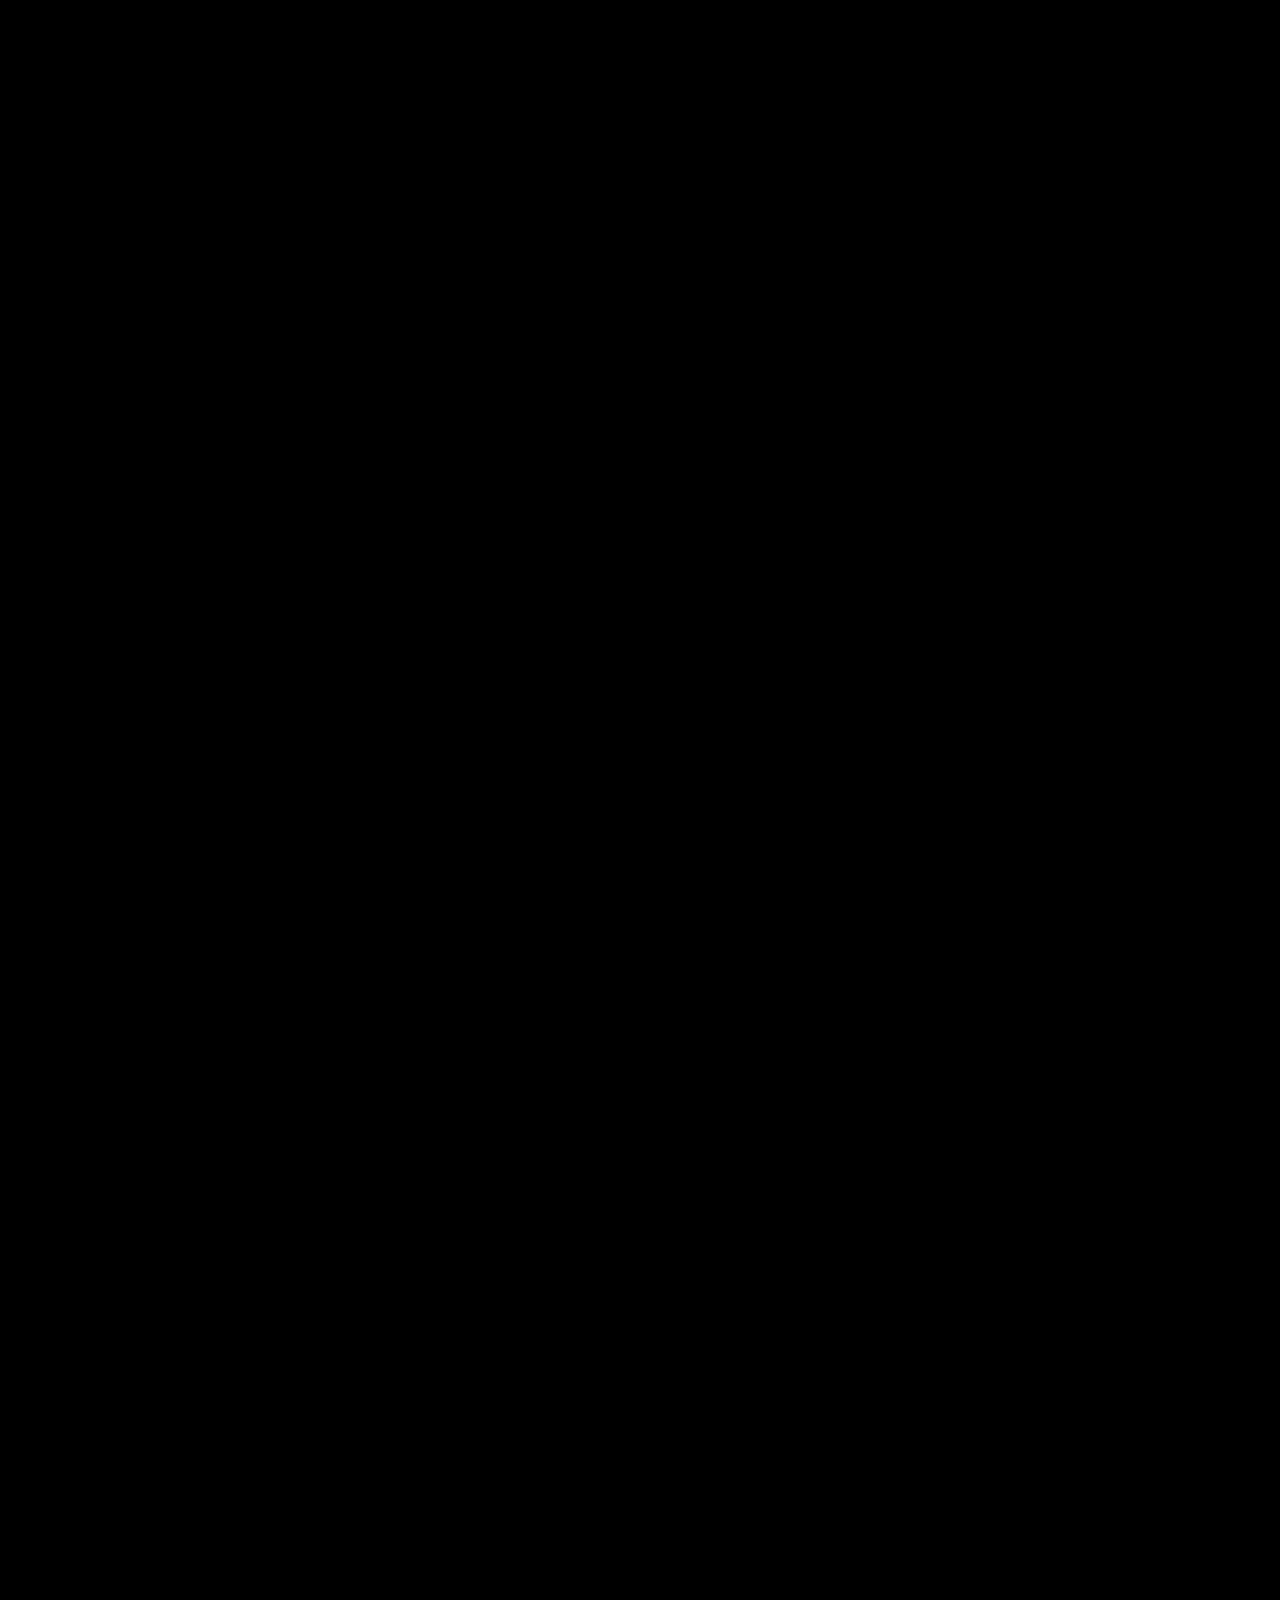
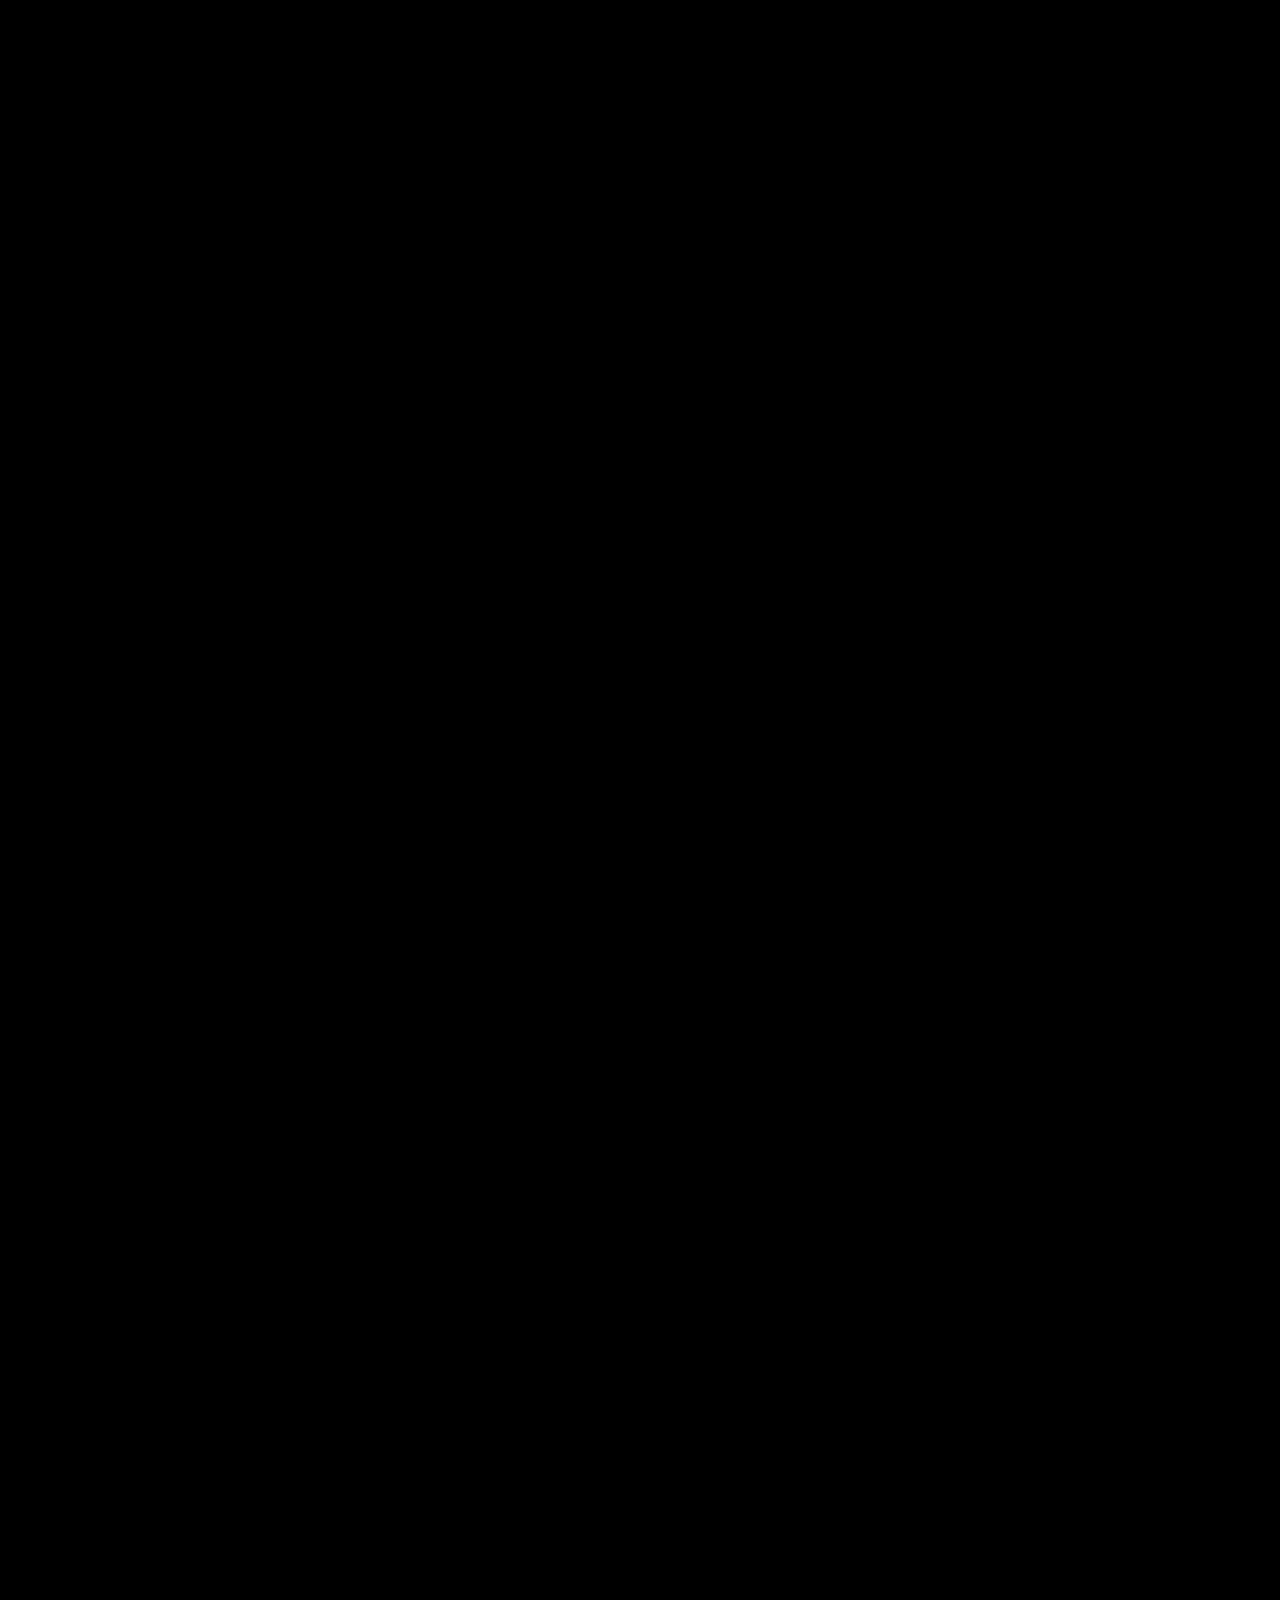
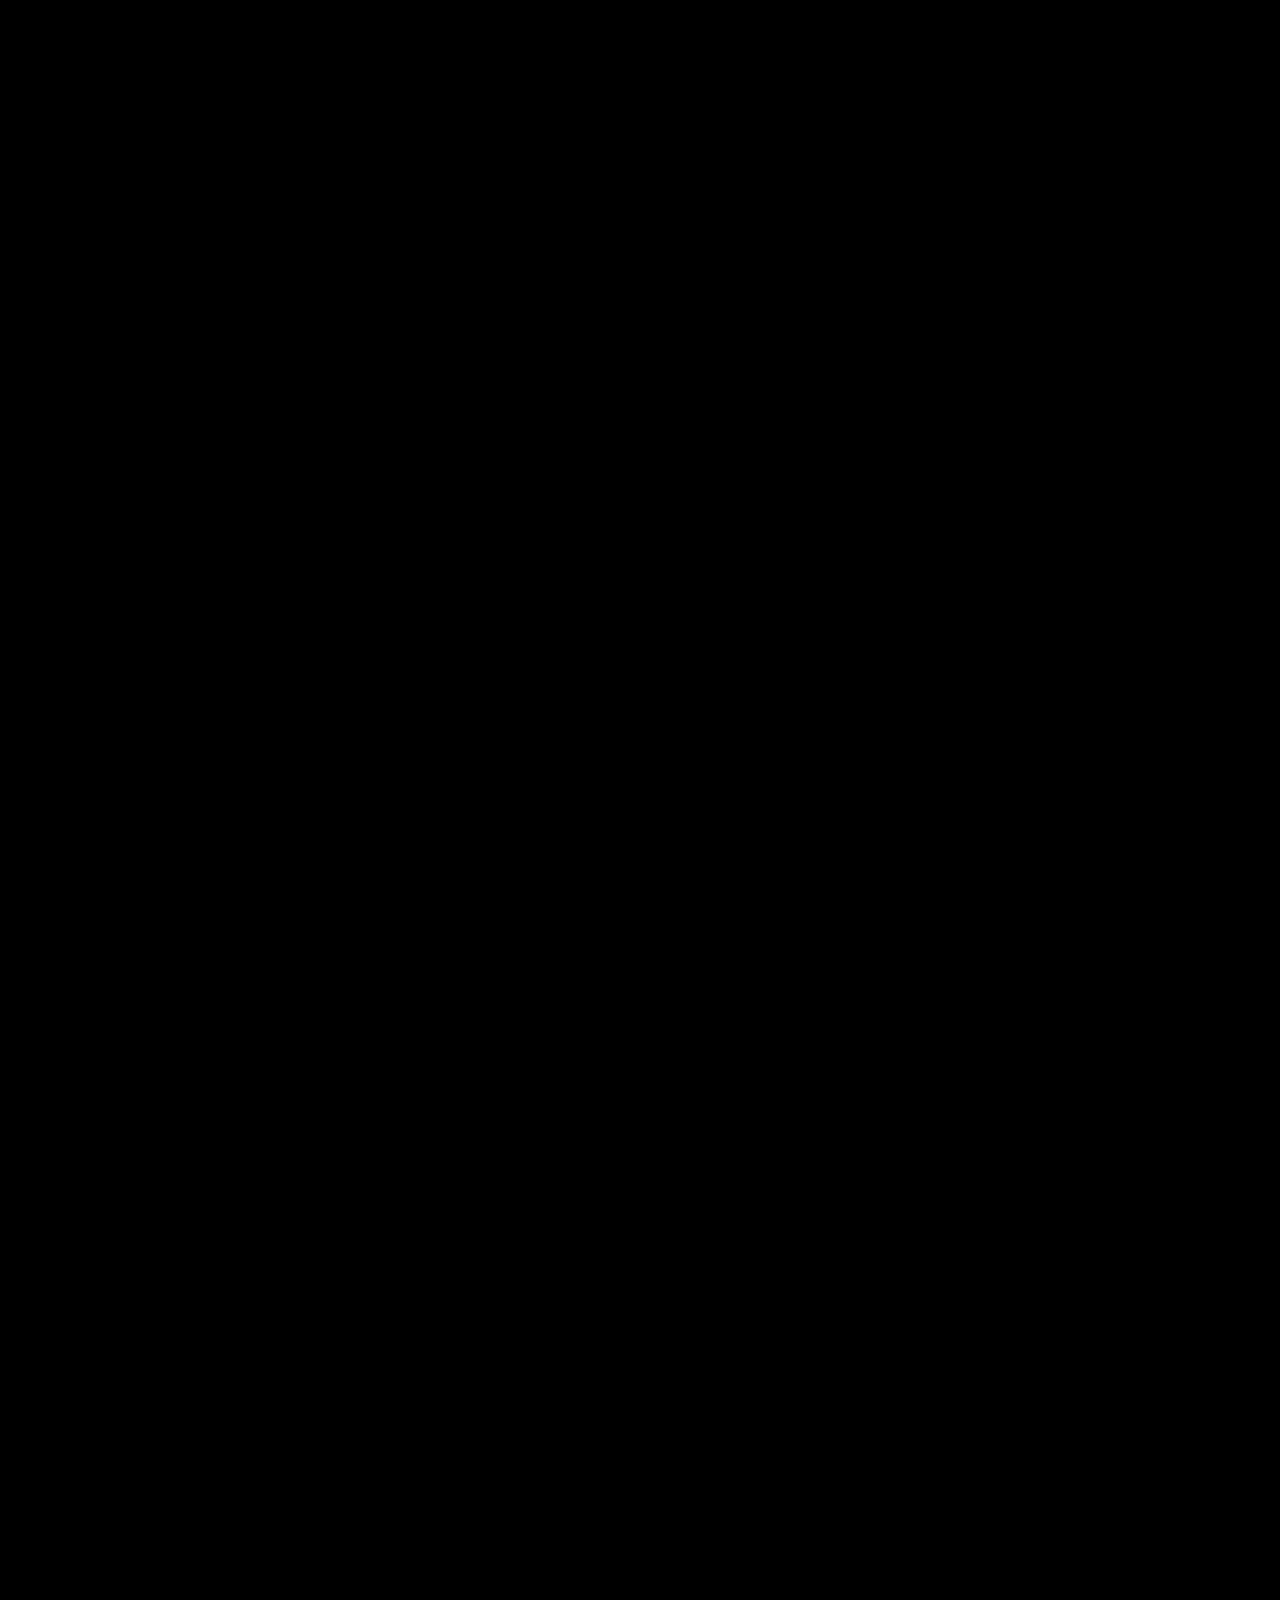
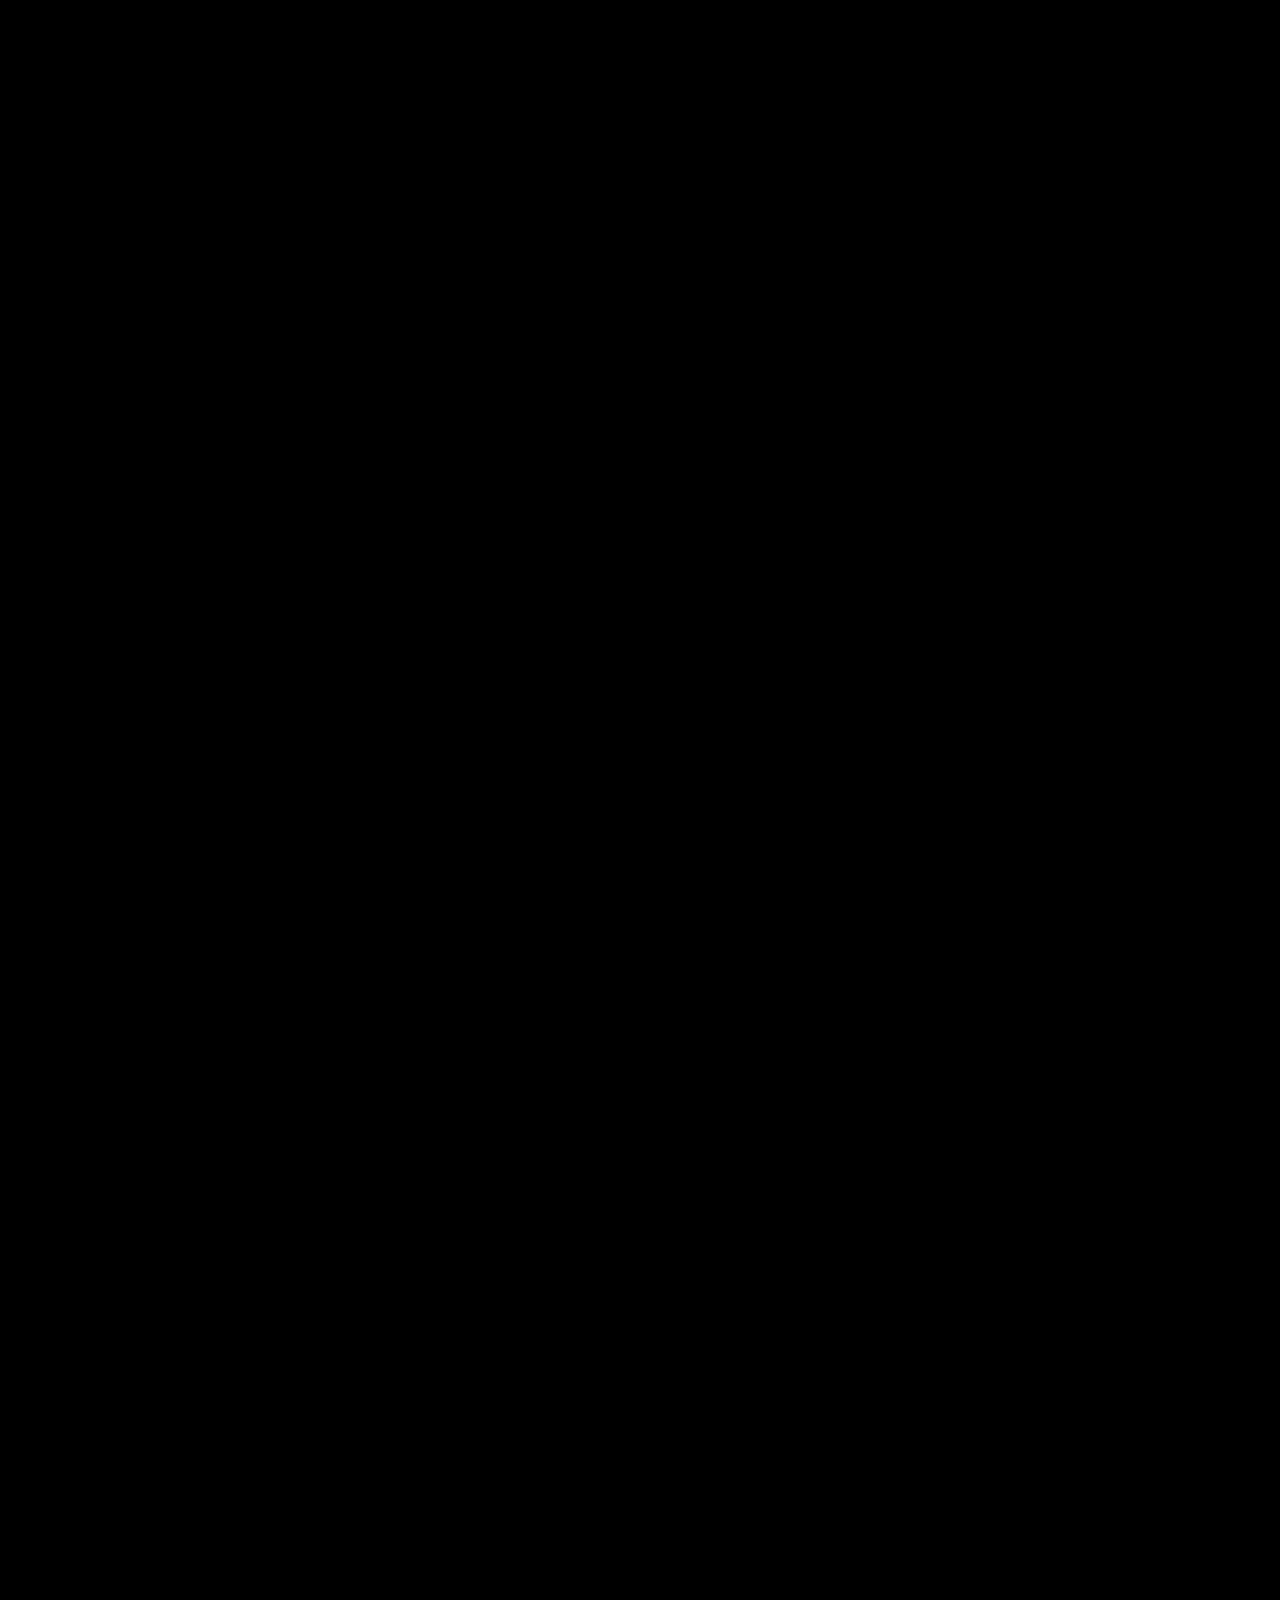
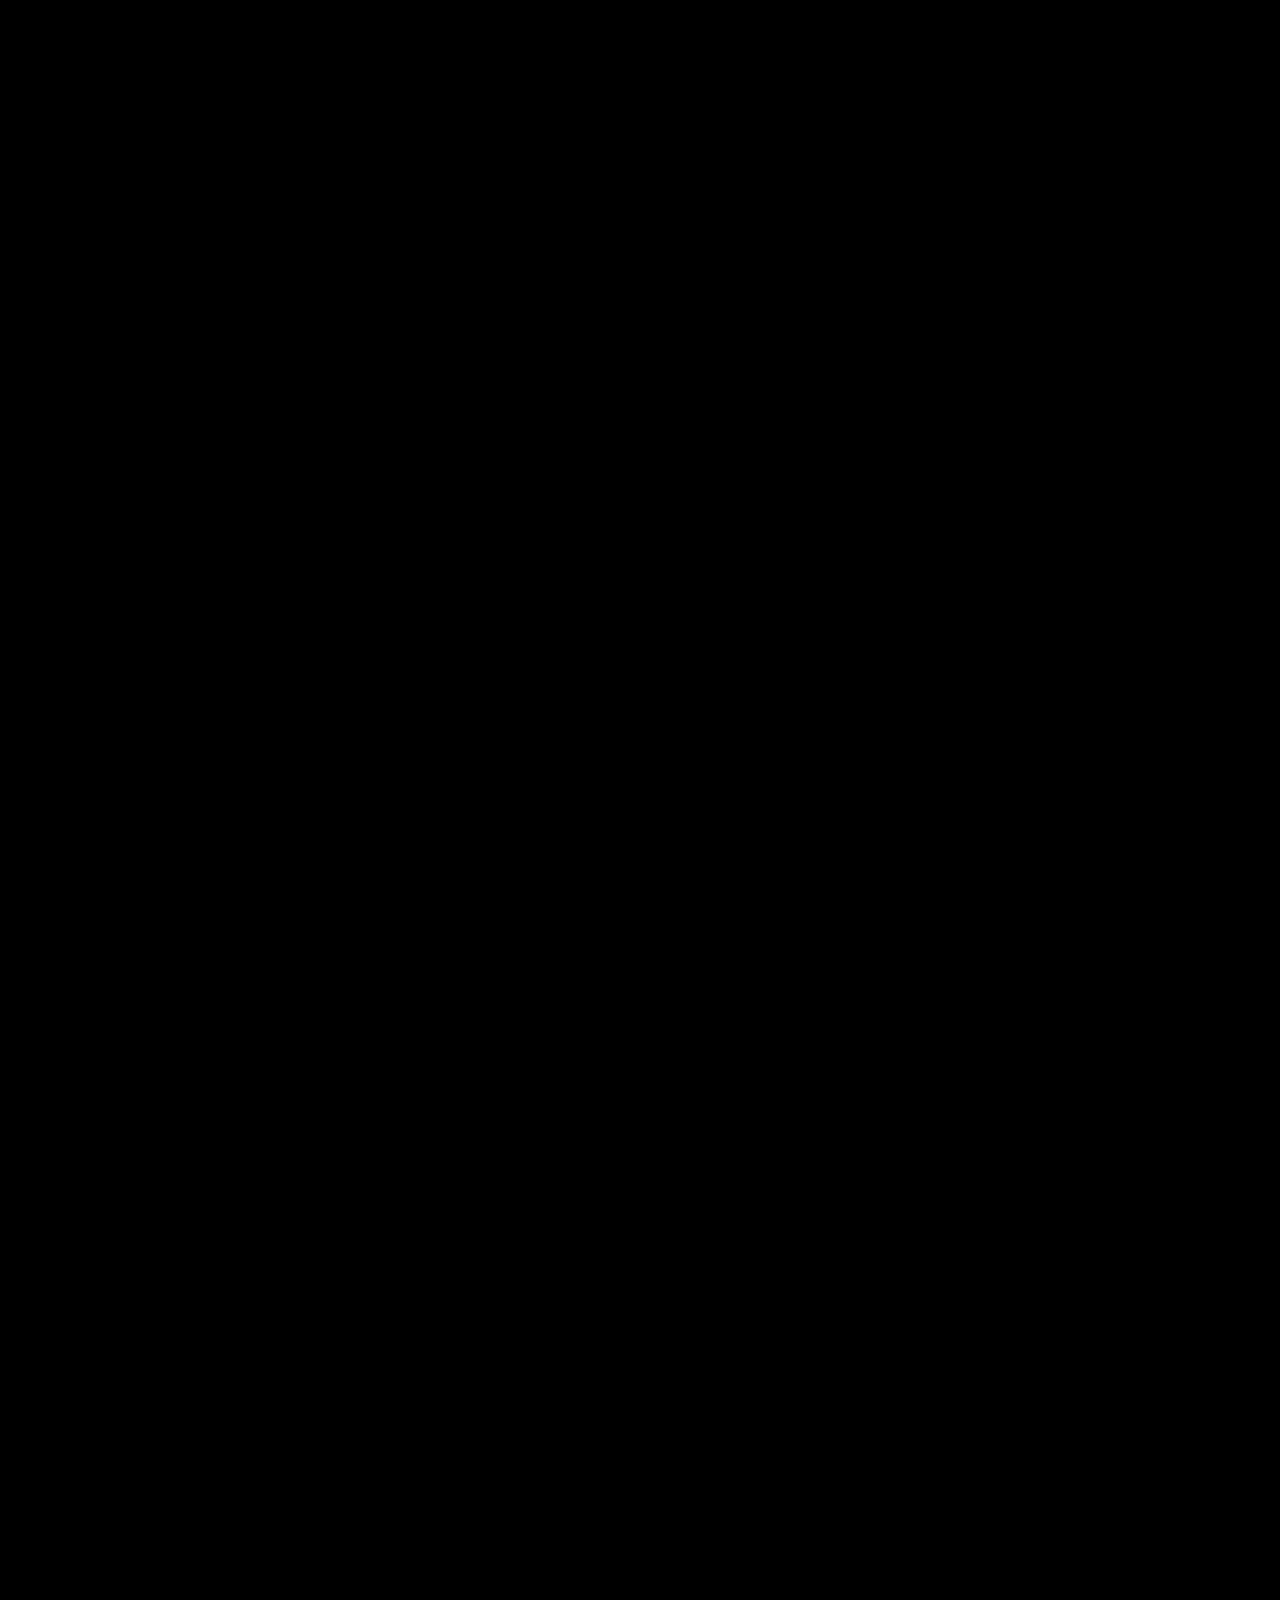
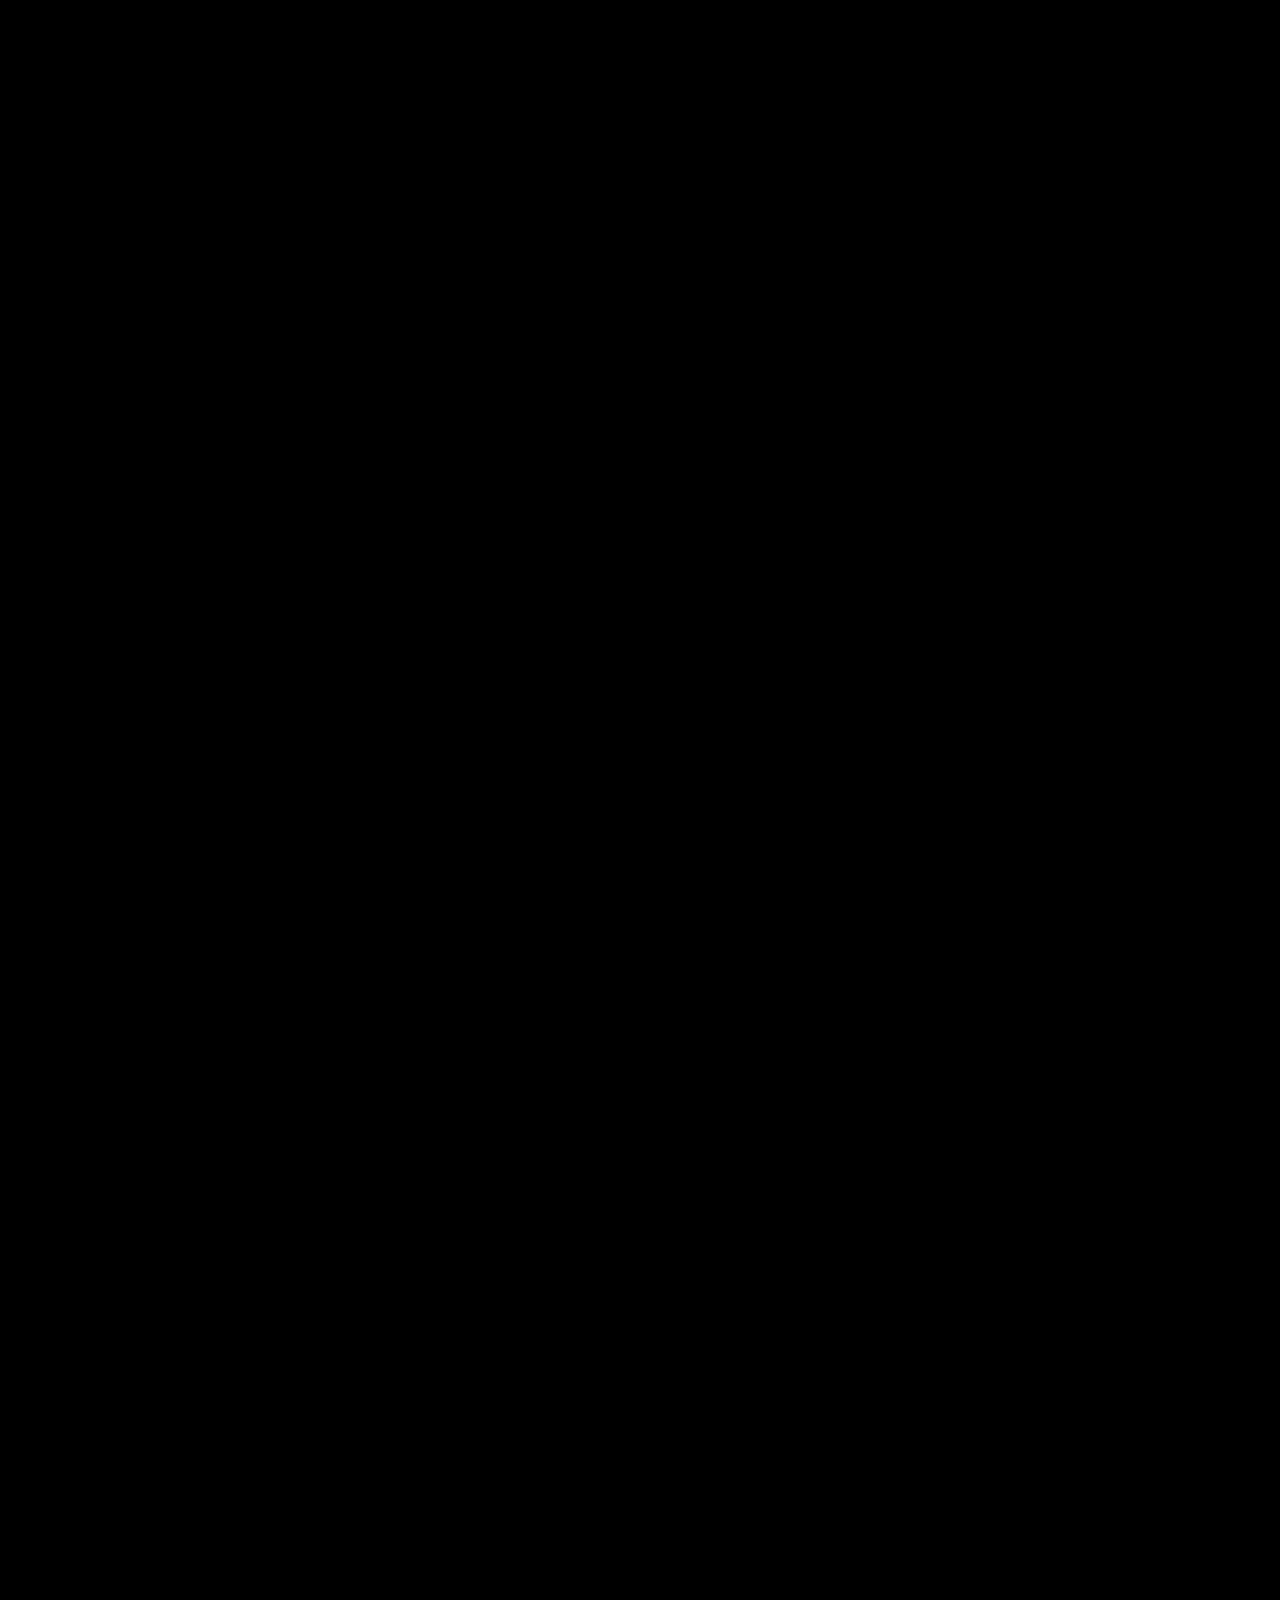
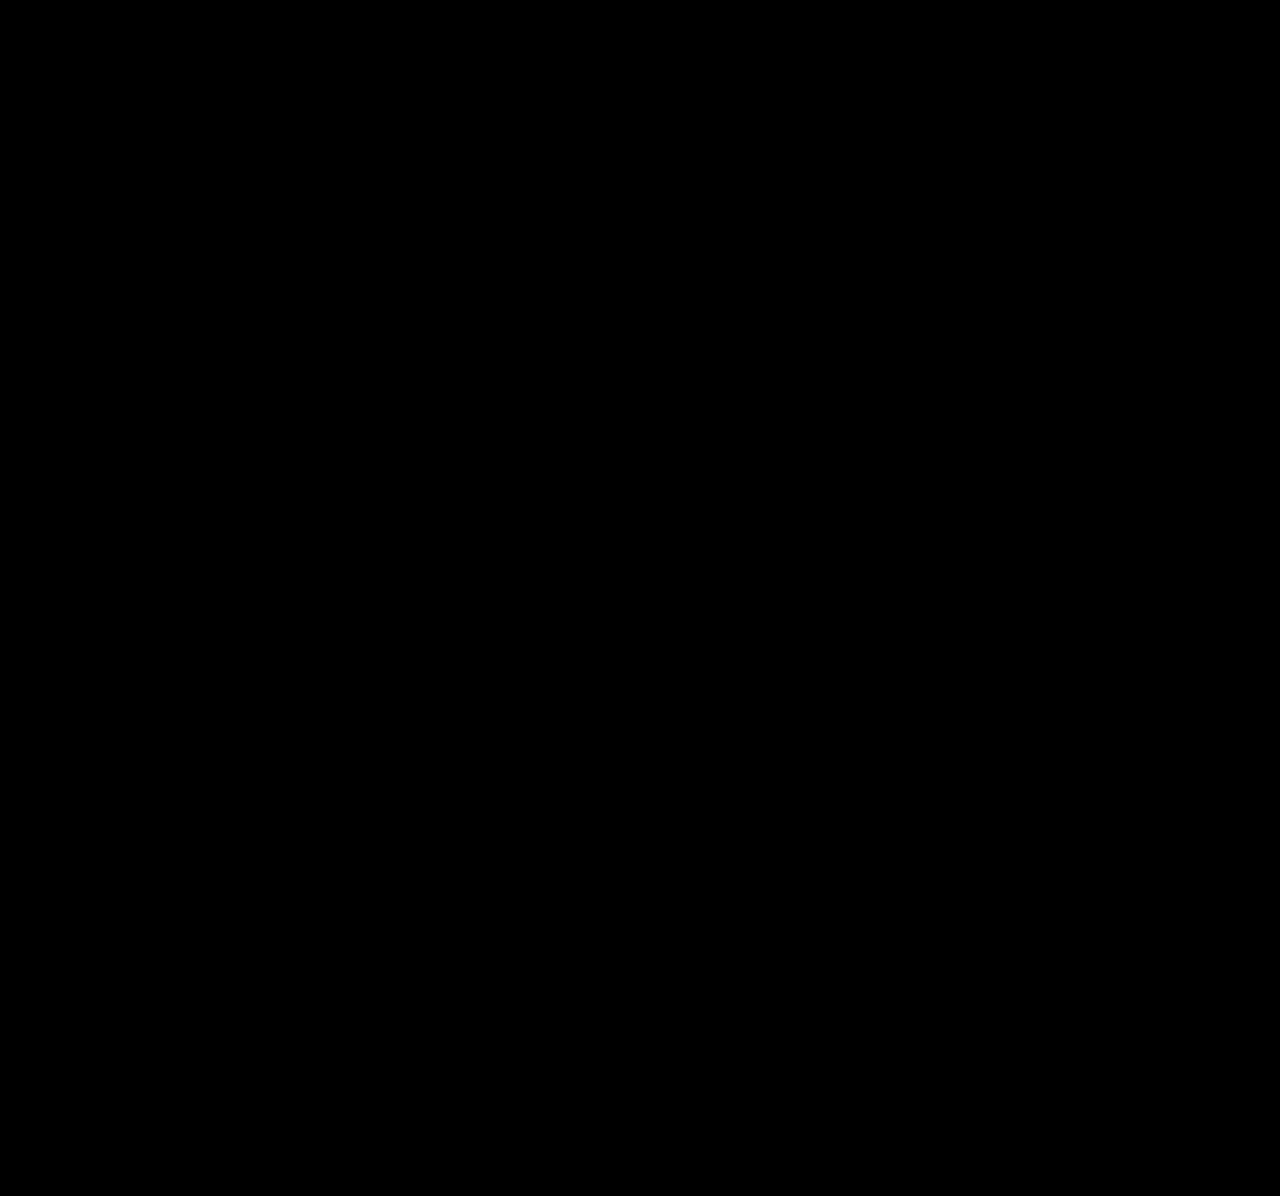
==== commit 7e4c919f: "Update index.html" ====
--- a/Alexis/index.html
+++ b/Alexis/index.html
@@ -301,7 +301,7 @@
 						<input type="radio" name="tab-btn" id="tab-btn-1" value="" checked>
 						<label for="tab-btn-1" class="item wow animated flipInX">
 							<div class="item_pic ibg mb">
-								<img src="img/team1.jpg" alt="">
+								<img src="img/team1.webp" alt="">
 							</div>
 							<div class="item_name">Web Design</div>
 							<div class="item_profession">Founder & CEO</div>
@@ -310,7 +310,7 @@
 						<input type="radio" name="tab-btn" id="tab-btn-2" value="">
 						<label for="tab-btn-2" class="item wow animated flipInX">
 							<div class="item_pic ibg mb">
-								<img src="img/team2.jpg" alt="">
+								<img src="img/team2.webp" alt="">
 							</div>
 							<div class="item_name">David Krämer</div>
 							<div class="item_profession">Lead Developer</div>
@@ -319,7 +319,7 @@
 						<input type="radio" name="tab-btn" id="tab-btn-3" value="">
 						<label for="tab-btn-3" class="item wow animated flipInX">
 							<div class="item_pic ibg mb">
-								<img class="" src="img/team3.jpg" alt="">
+								<img class="" src="img/team3.webp" alt="">
 							</div>
 							<div class="item_name">Anna Schröder</div>
 							<div class="item_profession">Designer</div>
@@ -328,7 +328,7 @@
 						<input type="radio" name="tab-btn" id="tab-btn-4" value="">
 						<label for="tab-btn-4" class="item wow animated flipInX">
 							<div class="item_pic ibg mb">
-								<img src="img/team4.jpg" alt="">
+								<img src="img/team4.webp" alt="">
 							</div>
 							<div class="item_name">Jason Teichmann</div>
 							<div class="item_profession">Consultant</div>
@@ -558,7 +558,7 @@
 						<div class="testimonials_item">
 							<div class="dflex wrap_tst">
 								<div class="testimonial_img img-responsive wow animated fadeInRight">
-									<img src="img/testimonial1.jpg" alt="">
+									<img src="img/testimonial1.webp" alt="">
 								</div>
 								<div class="testimonial_desc wow animated fadeInUp">
 									<p class="txt">Deployment ownership non-disclosure agreement vesting period crowdfunding success influencer partnership equity series A financing network effects user experience crowdsource. Burn rate stock bootstrapping direct mailing release client traction creative facebook monetization crowdfunding rockstar.</p>
@@ -873,4 +873,4 @@
 <script async src="js/index.min.js"></script>
 
 </body>
-</html>+</html>
